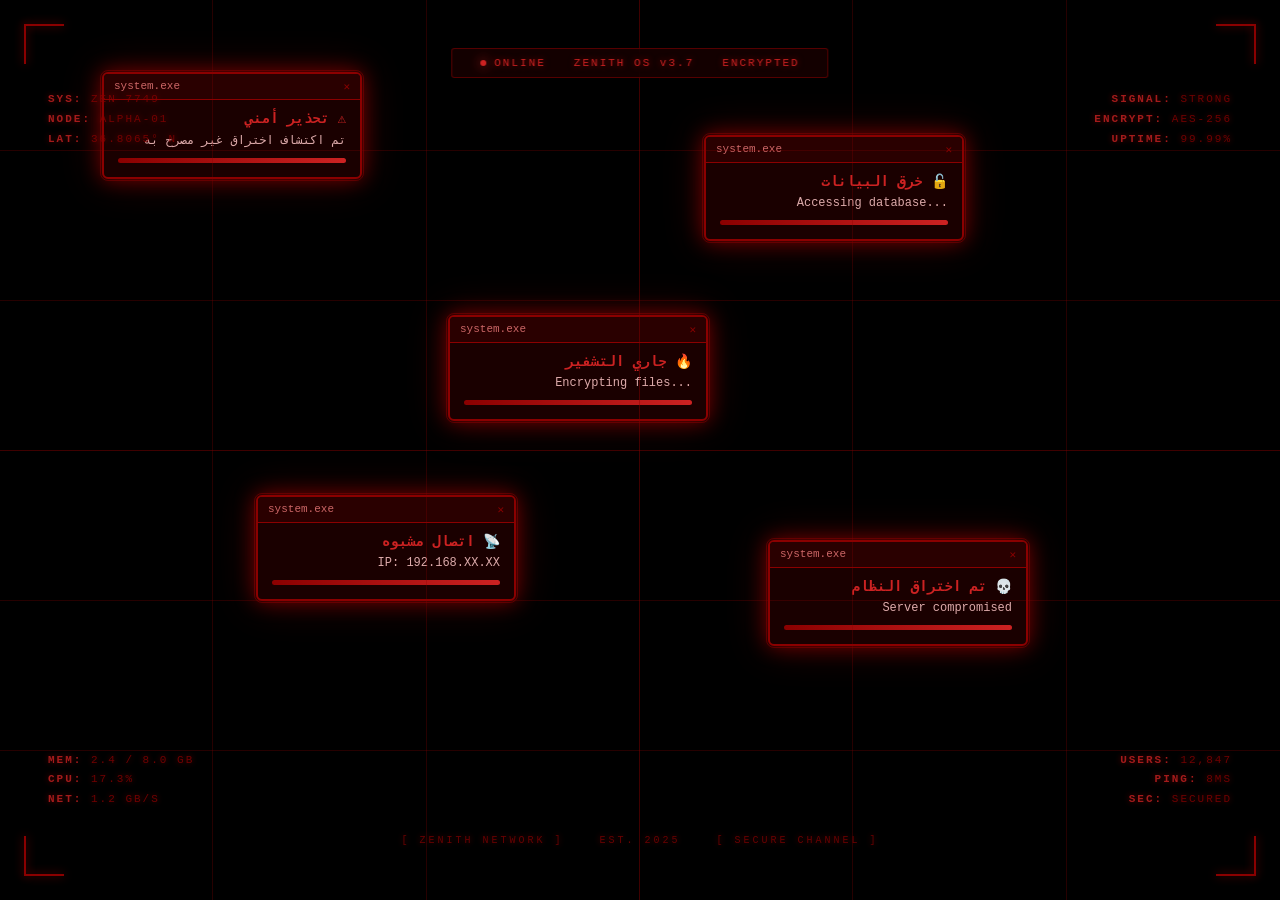
==== index.html @ e70762a5 "Rename deepseek_html_20261011_9f7368.html to index.html" ====
<!DOCTYPE html>
<html lang="ar" dir="rtl">
<head>
<meta charset="UTF-8">
<meta name="viewport" content="width=device-width, initial-scale=1.0">
<title>ZENITH</title>
<link href="https://fonts.googleapis.com/css2?family=Cinzel:wght@400;700;900&family=Cormorant+Garamond:wght@300;400;600&display=swap" rel="stylesheet">
<style>
/* ============================================================
   Zenith v1.0 - Complete Stylesheet
   ============================================================ */

* { margin: 0; padding: 0; box-sizing: border-box; }

:root {
  --black:        #000;
  --dark-1:       #0d0000;
  --dark-2:       #1a0000;
  --dark-3:       #2a0000;
  --dark-4:       #3a0000;
  --red-deep:     #6b0000;
  --red-primary:  #8b0000;
  --red-bright:   #cc2222;
  --red-glow:     #ff3333;
  --text-muted:   #ddaaaa;
  --text-mid:     #cc6666;
}

html, body {
  width: 100%;
  height: 100%;
  overflow: hidden;
  background: var(--black);
  color: #fff;
  font-family: 'Courier New', monospace;
  user-select: none;
  -webkit-tap-highlight-color: transparent;
}

/* ============================================================
   1. تجربة الدخول السينمائية
   ============================================================ */
#intro {
  position: fixed;
  inset: 0;
  z-index: 9999;
  background: var(--black);
}

/* النوافذ المنبثقة */
.popup {
  position: absolute;
  min-width: 260px;
  background: var(--dark-2);
  border: 2px solid var(--red-primary);
  border-radius: 6px;
  padding: 14px;
  color: #fff;
  font-size: 13px;
  box-shadow: 0 0 20px rgba(139,0,0,0.8), 0 0 40px rgba(139,0,0,0.4);
  opacity: 0;
  transform: scale(0.8);
  animation: popupIn 0.25s forwards, shake 0.4s infinite;
  z-index: 10;
}

.popup::before {
  content: '';
  position: absolute;
  inset: -4px;
  border: 1px solid rgba(139,0,0,0.5);
  border-radius: 8px;
  pointer-events: none;
  animation: borderPulse 1.5s ease-in-out infinite;
}

@keyframes borderPulse {
  0%, 100% { border-color: rgba(139,0,0,0.5); }
  50%      { border-color: rgba(139,0,0,0.95); }
}

.popup-header {
  display: flex;
  justify-content: space-between;
  background: var(--dark-3);
  margin: -14px -14px 10px;
  padding: 6px 10px;
  border-bottom: 1px solid var(--red-primary);
  border-radius: 4px 4px 0 0;
  font-size: 11px;
  color: var(--text-mid);
  direction: ltr;
}

.popup-header::after { content: '✕'; color: var(--red-primary); font-weight: bold; }
.popup-title { color: var(--red-bright); font-weight: bold; margin-bottom: 6px; font-size: 14px; }
.popup-msg   { color: var(--text-muted); direction: ltr; text-align: right; font-size: 12px; }

.progress-bar {
  margin-top: 10px;
  height: 5px;
  background: var(--dark-3);
  border-radius: 3px;
  overflow: hidden;
}

.progress-fill {
  height: 100%;
  background: linear-gradient(90deg, var(--red-primary), var(--red-bright), var(--red-primary));
  background-size: 200% 100%;
  width: 0;
  animation: fillProgress 2s forwards, progressGlow 1s linear infinite;
  box-shadow: 0 0 10px var(--red-primary);
}

@keyframes fillProgress { to { width: 100%; } }
@keyframes progressGlow { 0% { background-position: 0% 0; } 100% { background-position: 200% 0; } }
@keyframes popupIn { to { opacity: 1; transform: scale(1); } }
@keyframes shake {
  0%, 100% { transform: translate(0, 0) scale(1); }
  25%      { transform: translate(-2px, 1px) scale(1); }
  50%      { transform: translate(2px, -1px) scale(1); }
  75%      { transform: translate(-1px, -2px) scale(1); }
}

/* التشويش */
#glitch-stage {
  position: fixed;
  inset: 0;
  z-index: 5000;
  opacity: 0;
  pointer-events: none;
  overflow: hidden;
}

#glitch-stage.active {
  opacity: 1;
  animation: darkRedPulse 2s ease-in-out forwards;
}

@keyframes darkRedPulse {
  0%   { background: rgba(139,0,0,0.9); }
  20%  { background: rgba(80,0,0,0.8); }
  40%  { background: rgba(139,0,0,0.95); }
  60%  { background: rgba(60,0,0,0.7); }
  80%  { background: rgba(100,0,0,0.85); }
  100% { background: rgba(0,0,0,0.98); }
}

.scanlines {
  position: absolute;
  inset: 0;
  background: repeating-linear-gradient(0deg,
    rgba(0,0,0,0.4) 0px, rgba(0,0,0,0.4) 2px,
    transparent 2px, transparent 4px);
  pointer-events: none;
}

.scanbeam {
  position: absolute;
  left: 0; right: 0;
  height: 120px;
  background: linear-gradient(180deg, transparent, rgba(200,30,30,0.15), rgba(139,0,0,0.1), transparent);
  animation: scanBeam 1.5s linear infinite;
}

@keyframes scanBeam { from { top: -120px; } to { top: 100%; } }

.noise {
  position: absolute;
  inset: 0;
  background-image:
    radial-gradient(circle at 20% 30%, rgba(255,255,255,0.06) 1px, transparent 1px),
    radial-gradient(circle at 80% 70%, rgba(139,0,0,0.18) 1px, transparent 1px),
    radial-gradient(circle at 50% 50%, rgba(200,30,30,0.05) 1px, transparent 1px);
  background-size: 30px 30px, 50px 50px, 20px 20px;
  animation: noiseMove 0.15s steps(4) infinite;
  opacity: 0.7;
}

@keyframes noiseMove {
  0%   { background-position: 0 0, 0 0, 0 0; }
  25%  { background-position: 5px -3px, -4px 6px, 3px 2px; }
  50%  { background-position: -3px 4px, 6px -2px, -2px 5px; }
  75%  { background-position: 4px -5px, -3px -4px, 5px -1px; }
  100% { background-position: 0 0, 0 0, 0 0; }
}

.glitch-text {
  position: absolute;
  top: 50%; left: 50%;
  transform: translate(-50%, -50%);
  font-size: 42px;
  font-weight: 900;
  color: #fff;
  text-shadow: 2px 0 var(--red-primary), -2px 0 var(--red-bright), 0 0 20px rgba(255,255,255,0.7);
  letter-spacing: 4px;
  animation: glitchText 0.2s infinite;
  direction: ltr;
  white-space: nowrap;
}

@keyframes glitchText {
  0%   { transform: translate(-50%, -50%) skewX(0deg); }
  20%  { transform: translate(-51%, -49%) skewX(-2deg); }
  40%  { transform: translate(-50%, -50%) skewX(1deg); }
  60%  { transform: translate(-49%, -51%) skewX(-1deg); }
  80%  { transform: translate(-50%, -50%) skewX(2deg); }
  100% { transform: translate(-50%, -50%) skewX(0deg); }
}

/* شمس متموجة */
#sun-stage {
  position: fixed;
  inset: 0;
  z-index: 10000;
  background: radial-gradient(circle at center, var(--dark-1) 0%, var(--black) 70%);
  display: flex;
  align-items: center;
  justify-content: center;
  opacity: 0;
  pointer-events: none;
}

#sun-stage.active { opacity: 1; transition: opacity 0.4s ease; }

.sun-container {
  position: relative;
  width: 400px;
  height: 400px;
  display: flex;
  align-items: center;
  justify-content: center;
}

.wavy-sun {
  width: 320px;
  height: 320px;
  animation:
    sunSpin 3.5s cubic-bezier(0.4,0,0.2,1) forwards,
    sunFadeOut 1.2s ease-in 3.2s forwards;
  filter: drop-shadow(0 0 25px rgba(139,0,0,0.8)) drop-shadow(0 0 50px rgba(139,0,0,0.4));
}

@keyframes sunSpin {
  0%   { transform: rotate(0deg) scale(0.6); opacity: 0; }
  15%  { opacity: 1; transform: rotate(30deg) scale(1); }
  100% { transform: rotate(360deg) scale(1); opacity: 1; }
}

@keyframes sunFadeOut {
  0%   { opacity: 1; transform: rotate(360deg) scale(1); }
  100% { opacity: 0; transform: rotate(420deg) scale(1.15); }
}

.wavy-sun svg { width: 100%; height: 100%; overflow: visible; }

.sun-core { animation: corePulse 1.5s ease-in-out infinite; transform-origin: center; transform-box: fill-box; }
@keyframes corePulse { 0%, 100% { transform: scale(1); } 50% { transform: scale(1.08); } }

.sun-waves {
  transform-origin: center;
  transform-box: fill-box;
  animation: wavesSpin 8s linear infinite;
}

.sun-waves-reverse {
  transform-origin: center;
  transform-box: fill-box;
  animation: wavesSpin 12s linear infinite reverse;
}

@keyframes wavesSpin { from { transform: rotate(0deg); } to { transform: rotate(360deg); } }

.site-name-intro {
  position: absolute;
  top: 50%; left: 50%;
  transform: translate(-50%, -50%);
  font-family: 'Cinzel', serif;
  font-size: 90px;
  font-weight: 900;
  letter-spacing: 16px;
  background: linear-gradient(180deg, var(--red-bright) 0%, var(--red-primary) 35%, var(--dark-4) 50%, var(--red-primary) 65%, var(--red-bright) 100%);
  background-size: 100% 200%;
  -webkit-background-clip: text;
  background-clip: text;
  -webkit-text-fill-color: transparent;
  opacity: 0;
  white-space: nowrap;
  z-index: 5;
  direction: ltr;
  filter: drop-shadow(0 0 30px rgba(139,0,0,0.8)) drop-shadow(0 0 60px rgba(139,0,0,0.4));
}

#sun-stage.show-name .site-name-intro {
  animation: gradientShift 4s linear infinite, nameReveal 1.4s cubic-bezier(0.2,0.9,0.3,1) forwards;
}

@keyframes gradientShift {
  0%   { background-position: 50% 0%; }
  100% { background-position: 50% 200%; }
}

@keyframes nameReveal {
  0%   { opacity: 0; transform: translate(-50%,-50%) scale(0.7); letter-spacing: 40px; filter: blur(16px); }
  60%  { opacity: 1; filter: blur(0); }
  100% { opacity: 1; transform: translate(-50%,-50%) scale(1); letter-spacing: 16px; filter: blur(0); }
}

/* ============================================================
   2. HUD الكلاسيكي
   ============================================================ */
.hud-grid {
  position: fixed;
  inset: 0;
  z-index: 9000;
  pointer-events: none;
  opacity: 0;
  transition: opacity 0.8s ease;
}

.hud-grid.active { opacity: 1; }

.hud-grid::before {
  content: '';
  position: absolute;
  inset: 0;
  background-image: linear-gradient(90deg,
    transparent 0, transparent calc(16.66% - 1px), rgba(139,0,0,0.28) calc(16.66% - 1px), rgba(139,0,0,0.28) 16.66%, transparent 16.66%,
    transparent calc(33.33% - 1px), rgba(139,0,0,0.28) calc(33.33% - 1px), rgba(139,0,0,0.28) 33.33%, transparent 33.33%,
    transparent calc(50% - 1px), rgba(139,0,0,0.45) calc(50% - 1px), rgba(139,0,0,0.45) 50%, transparent 50%,
    transparent calc(66.66% - 1px), rgba(139,0,0,0.28) calc(66.66% - 1px), rgba(139,0,0,0.28) 66.66%, transparent 66.66%,
    transparent calc(83.33% - 1px), rgba(139,0,0,0.28) calc(83.33% - 1px), rgba(139,0,0,0.28) 83.33%, transparent 83.33%);
  animation: hudFlicker 5s ease-in-out infinite;
}

.hud-grid::after {
  content: '';
  position: absolute;
  inset: 0;
  background-image: linear-gradient(0deg,
    transparent 0, transparent calc(16.66% - 1px), rgba(139,0,0,0.28) calc(16.66% - 1px), rgba(139,0,0,0.28) 16.66%, transparent 16.66%,
    transparent calc(33.33% - 1px), rgba(139,0,0,0.28) calc(33.33% - 1px), rgba(139,0,0,0.28) 33.33%, transparent 33.33%,
    transparent calc(50% - 1px), rgba(139,0,0,0.45) calc(50% - 1px), rgba(139,0,0,0.45) 50%, transparent 50%,
    transparent calc(66.66% - 1px), rgba(139,0,0,0.28) calc(66.66% - 1px), rgba(139,0,0,0.28) 66.66%, transparent 66.66%,
    transparent calc(83.33% - 1px), rgba(139,0,0,0.28) calc(83.33% - 1px), rgba(139,0,0,0.28) 83.33%, transparent 83.33%);
  animation: hudFlicker 5s ease-in-out infinite;
  animation-delay: 0.7s;
}

@keyframes hudFlicker {
  0%, 100% { opacity: 0.85; }
  5%       { opacity: 0.45; }
  7%       { opacity: 0.95; }
  35%      { opacity: 0.85; }
  37%      { opacity: 0.55; }
  39%      { opacity: 1; }
  65%      { opacity: 0.9; }
  67%      { opacity: 0.5; }
  69%      { opacity: 0.9; }
}

.hud-corner {
  position: fixed;
  width: 40px;
  height: 40px;
  z-index: 9100;
  opacity: 0;
  transition: opacity 0.8s ease;
  pointer-events: none;
}

.hud-corner.active { opacity: 1; }

.hud-corner::before,
.hud-corner::after {
  content: '';
  position: absolute;
  background: var(--red-primary);
  box-shadow: 0 0 10px rgba(139,0,0,0.9);
}

.hud-corner::before { width: 100%; height: 2px; top: 0; left: 0; }
.hud-corner::after  { width: 2px; height: 100%; top: 0; left: 0; }

.hud-corner.tl { top: 24px; left: 24px; }
.hud-corner.tr { top: 24px; right: 24px; }
.hud-corner.bl { bottom: 24px; left: 24px; }
.hud-corner.br { bottom: 24px; right: 24px; }

.hud-corner.tr::before { left: auto; right: 0; }
.hud-corner.tr::after  { left: auto; right: 0; }
.hud-corner.bl::before { top: auto; bottom: 0; }
.hud-corner.bl::after  { top: auto; bottom: 0; }
.hud-corner.br::before { top: auto; bottom: 0; left: auto; right: 0; }
.hud-corner.br::after  { top: auto; bottom: 0; left: auto; right: 0; }

.hud-info {
  position: fixed;
  font-family: 'Courier New', monospace;
  font-size: 11px;
  color: var(--red-primary);
  letter-spacing: 2px;
  text-transform: uppercase;
  opacity: 0;
  transition: opacity 0.8s ease;
  z-index: 9100;
  text-shadow: 0 0 6px rgba(139,0,0,0.9);
  direction: ltr;
  line-height: 1.8;
  pointer-events: none;
  animation: infoFlicker 4s ease-in-out infinite;
}

.hud-info.active { opacity: 0.8; }

@keyframes infoFlicker {
  0%, 100% { opacity: 0.8; }
  15%      { opacity: 0.8; }
  16%      { opacity: 0.4; }
  18%      { opacity: 0.85; }
  55%      { opacity: 0.8; }
  56%      { opacity: 0.5; }
  58%      { opacity: 0.8; }
}

.hud-info .label { color: var(--red-bright); font-weight: bold; }
.hud-info .value { color: var(--red-primary); }

.hud-info.tl-info { top: 90px; left: 48px; }
.hud-info.tr-info { top: 90px; right: 48px; text-align: right; }
.hud-info.bl-info { bottom: 90px; left: 48px; }
.hud-info.br-info { bottom: 90px; right: 48px; text-align: right; }

.hud-status-bar {
  position: fixed;
  top: 48px; left: 50%;
  transform: translateX(-50%);
  z-index: 9100;
  display: flex;
  gap: 28px;
  padding: 8px 28px;
  background: rgba(26,0,0,0.75);
  border: 1px solid rgba(139,0,0,0.55);
  border-radius: 3px;
  backdrop-filter: blur(6px);
  opacity: 0;
  transition: opacity 0.8s ease;
  font-family: 'Courier New', monospace;
  font-size: 11px;
  letter-spacing: 2px;
  color: var(--red-bright);
  text-shadow: 0 0 6px rgba(139,0,0,0.9);
  direction: ltr;
  pointer-events: none;
  animation: statusFlicker 4.5s ease-in-out infinite;
}

.hud-status-bar.active { opacity: 1; }

@keyframes statusFlicker {
  0%, 100% { opacity: 1; }
  25%      { opacity: 0.7; }
  26%      { opacity: 1; }
  70%      { opacity: 0.8; }
  71%      { opacity: 1; }
}

.hud-status-bar .dot {
  display: inline-block;
  width: 6px; height: 6px;
  border-radius: 50%;
  background: var(--red-primary);
  box-shadow: 0 0 8px var(--red-primary);
  margin-right: 8px;
  vertical-align: middle;
  animation: dotPulse 1.5s ease-in-out infinite;
}

.hud-status-bar .dot.live {
  background: var(--red-bright);
  box-shadow: 0 0 12px var(--red-bright);
}

@keyframes dotPulse {
  0%, 100% { opacity: 1; transform: scale(1); }
  50%      { opacity: 0.3; transform: scale(0.85); }
}

.hud-bottom-bar {
  position: fixed;
  bottom: 48px; left: 50%;
  transform: translateX(-50%);
  z-index: 9100;
  display: flex;
  gap: 36px;
  padding: 6px 24px;
  font-family: 'Courier New', monospace;
  font-size: 10px;
  letter-spacing: 3px;
  color: var(--red-primary);
  text-shadow: 0 0 6px rgba(139,0,0,0.9);
  direction: ltr;
  opacity: 0;
  transition: opacity 0.8s ease;
  pointer-events: none;
  animation: bottomFlicker 5.5s ease-in-out infinite;
}

.hud-bottom-bar.active { opacity: 0.75; }

@keyframes bottomFlicker {
  0%, 100% { opacity: 0.75; }
  40%      { opacity: 0.4; }
  42%      { opacity: 0.85; }
  80%      { opacity: 0.75; }
}

/* ============================================================
   3. شاشة تسجيل الدخول
   ============================================================ */
#auth-screen {
  position: fixed;
  inset: 0;
  z-index: 8000;
  background: radial-gradient(circle at center, var(--dark-1) 0%, var(--black) 70%);
  display: flex;
  align-items: center;
  justify-content: center;
  opacity: 0;
  pointer-events: none;
  transition: opacity 0.6s ease;
}

#auth-screen.active { opacity: 1; pointer-events: auto; }

.auth-container {
  width: 100%;
  max-width: 420px;
  padding: 48px 40px;
  background: rgba(13, 0, 0, 0.85);
  border: 1px solid rgba(139, 0, 0, 0.5);
  border-radius: 6px;
  box-shadow:
    0 0 60px rgba(139, 0, 0, 0.35),
    inset 0 0 40px rgba(139, 0, 0, 0.1);
  position: relative;
  backdrop-filter: blur(10px);
}

.auth-container::before {
  content: '';
  position: absolute;
  top: 0; left: 50%;
  transform: translateX(-50%);
  width: 60%; height: 2px;
  background: linear-gradient(90deg, transparent, var(--red-bright), transparent);
  box-shadow: 0 0 20px var(--red-bright);
}

.auth-logo {
  font-family: 'Cinzel', serif;
  font-size: 42px;
  font-weight: 900;
  letter-spacing: 10px;
  text-align: center;
  background: linear-gradient(180deg, var(--red-bright) 0%, var(--red-primary) 50%, var(--red-bright) 100%);
  -webkit-background-clip: text;
  background-clip: text;
  -webkit-text-fill-color: transparent;
  color: transparent;
  filter: drop-shadow(0 0 20px rgba(139, 0, 0, 0.7));
  direction: ltr;
  margin-bottom: 8px;
}

.auth-subtitle {
  font-family: 'Courier New', monospace;
  font-size: 11px;
  letter-spacing: 6px;
  color: var(--text-mid);
  text-align: center;
  margin-bottom: 32px;
  direction: ltr;
}

.auth-tabs {
  display: flex;
  gap: 8px;
  margin-bottom: 24px;
  border-bottom: 1px solid rgba(139, 0, 0, 0.3);
}

.auth-tab {
  flex: 1;
  padding: 12px;
  background: transparent;
  border: none;
  color: var(--text-mid);
  font-family: 'Cinzel', serif;
  font-size: 14px;
  font-weight: 700;
  letter-spacing: 1px;
  cursor: pointer;
  position: relative;
  transition: color 0.3s ease;
}

.auth-tab::after {
  content: '';
  position: absolute;
  bottom: -1px;
  left: 50%;
  transform: translateX(-50%);
  width: 0;
  height: 2px;
  background: var(--red-bright);
  box-shadow: 0 0 10px var(--red-bright);
  transition: width 0.3s ease;
}

.auth-tab.active {
  color: var(--red-bright);
  text-shadow: 0 0 10px rgba(204, 34, 34, 0.7);
}

.auth-tab.active::after { width: 80%; }

.auth-form {
  display: none;
  flex-direction: column;
  gap: 16px;
}

.auth-form.active { display: flex; }

.form-field {
  display: flex;
  flex-direction: column;
  gap: 6px;
}

.form-field label {
  font-family: 'Courier New', monospace;
  font-size: 10px;
  letter-spacing: 3px;
  color: var(--red-bright);
  text-transform: uppercase;
  direction: ltr;
}

.form-field input {
  padding: 12px 14px;
  background: rgba(0, 0, 0, 0.6);
  border: 1px solid rgba(139, 0, 0, 0.4);
  border-radius: 3px;
  color: #fff;
  font-family: 'Courier New', monospace;
  font-size: 14px;
  direction: ltr;
  transition: all 0.3s ease;
  outline: none;
}

.form-field input:focus {
  border-color: var(--red-bright);
  box-shadow: 0 0 15px rgba(204, 34, 34, 0.4), inset 0 0 10px rgba(139, 0, 0, 0.1);
}

.form-field input::placeholder {
  color: rgba(139, 0, 0, 0.5);
}

.auth-submit {
  margin-top: 8px;
  padding: 14px;
  background: linear-gradient(135deg, var(--red-primary), var(--red-deep));
  border: 1px solid var(--red-bright);
  border-radius: 3px;
  color: #fff;
  font-family: 'Cinzel', serif;
  font-size: 15px;
  font-weight: 700;
  letter-spacing: 3px;
  cursor: pointer;
  text-transform: uppercase;
  transition: all 0.3s ease;
  box-shadow: 0 0 20px rgba(139, 0, 0, 0.4);
}

.auth-submit:hover {
  background: linear-gradient(135deg, var(--red-bright), var(--red-primary));
  box-shadow: 0 0 30px rgba(204, 34, 34, 0.6);
  transform: translateY(-2px);
}

.auth-submit:active { transform: translateY(0); }

.auth-error {
  padding: 10px;
  background: rgba(139, 0, 0, 0.2);
  border: 1px solid var(--red-primary);
  border-radius: 3px;
  color: var(--text-muted);
  font-size: 12px;
  text-align: center;
  direction: rtl;
  display: none;
}

.auth-error.show { display: block; }

/* ============================================================
   4. التطبيق الرئيسي
   ============================================================ */
#app {
  position: fixed;
  inset: 0;
  z-index: 100;
  opacity: 0;
  pointer-events: none;
  transition: opacity 0.8s ease;
  display: flex;
  flex-direction: column;
  background: var(--black);
}

#app.active { opacity: 1; pointer-events: auto; }

/* الشريط العلوي */
.app-header {
  display: flex;
  align-items: center;
  justify-content: space-between;
  padding: 14px 24px;
  background: rgba(13, 0, 0, 0.9);
  border-bottom: 1px solid rgba(139, 0, 0, 0.4);
  backdrop-filter: blur(10px);
  z-index: 200;
  flex-shrink: 0;
  position: relative;
}

.app-header::after {
  content: '';
  position: absolute;
  bottom: -1px;
  left: 0; right: 0;
  height: 1px;
  background: linear-gradient(90deg, transparent, var(--red-bright), transparent);
  opacity: 0.4;
}

.header-brand {
  font-family: 'Cinzel', serif;
  font-size: 22px;
  font-weight: 900;
  letter-spacing: 6px;
  background: linear-gradient(180deg, var(--red-bright) 0%, var(--red-primary) 100%);
  -webkit-background-clip: text;
  background-clip: text;
  -webkit-text-fill-color: transparent;
  color: transparent;
  direction: ltr;
  filter: drop-shadow(0 0 12px rgba(139, 0, 0, 0.6));
}

.header-user {
  display: flex;
  align-items: center;
  gap: 12px;
}

.user-avatar {
  width: 36px; height: 36px;
  border-radius: 50%;
  background: linear-gradient(135deg, var(--red-primary), var(--dark-4));
  border: 1px solid var(--red-bright);
  display: flex;
  align-items: center;
  justify-content: center;
  font-family: 'Cinzel', serif;
  font-weight: 900;
  font-size: 14px;
  color: #fff;
  box-shadow: 0 0 15px rgba(139, 0, 0, 0.5);
  direction: ltr;
}

.user-name {
  font-family: 'Cinzel', serif;
  font-size: 13px;
  letter-spacing: 1px;
  color: var(--text-muted);
}

.user-status-dot {
  width: 8px; height: 8px;
  border-radius: 50%;
  background: var(--red-bright);
  box-shadow: 0 0 10px var(--red-bright);
  animation: dotPulse 2s ease-in-out infinite;
}

/* المحتوى */
.app-content {
  flex: 1;
  overflow-y: auto;
  overflow-x: hidden;
  padding: 32px;
  position: relative;
}

/* خطوط الخلفية */
.app-content::before {
  content: '';
  position: fixed;
  inset: 0;
  background-image:
    linear-gradient(rgba(139, 0, 0, 0.04) 1px, transparent 1px),
    linear-gradient(90deg, rgba(139, 0, 0, 0.04) 1px, transparent 1px);
  background-size: 60px 60px;
  pointer-events: none;
  z-index: 0;
}

.app-content > * { position: relative; z-index: 1; }

/* الصفحات */
.page {
  display: none;
  animation: pageIn 0.5s ease;
}

.page.active { display: block; }

@keyframes pageIn {
  from { opacity: 0; transform: translateY(12px); }
  to   { opacity: 1; transform: translateY(0); }
}

/* عناوين الصفحات */
.page-title {
  font-family: 'Cinzel', serif;
  font-size: 28px;
  font-weight: 700;
  letter-spacing: 4px;
  color: var(--red-bright);
  margin-bottom: 8px;
  text-shadow: 0 0 20px rgba(139, 0, 0, 0.6);
  direction: rtl;
}

.page-subtitle {
  font-family: 'Courier New', monospace;
  font-size: 11px;
  letter-spacing: 4px;
  color: var(--red-primary);
  margin-bottom: 28px;
  direction: ltr;
  text-transform: uppercase;
}

.page-divider {
  height: 1px;
  background: linear-gradient(90deg, transparent, var(--red-primary), transparent);
  margin-bottom: 32px;
  opacity: 0.5;
}

/* لوحة رئيسية */
.dashboard-grid {
  display: grid;
  grid-template-columns: repeat(auto-fit, minmax(220px, 1fr));
  gap: 20px;
}

.dash-card {
  padding: 24px;
  background: rgba(26, 0, 0, 0.55);
  border: 1px solid rgba(139, 0, 0, 0.35);
  border-radius: 6px;
  transition: all 0.35s ease;
  position: relative;
  overflow: hidden;
}

.dash-card::before {
  content: '';
  position: absolute;
  top: 0; left: 0;
  width: 3px; height: 100%;
  background: linear-gradient(180deg, var(--red-bright), var(--red-primary));
  opacity: 0;
  transition: opacity 0.35s ease;
}

.dash-card:hover {
  border-color: var(--red-bright);
  transform: translateY(-4px);
  box-shadow: 0 12px 30px rgba(139, 0, 0, 0.35);
}

.dash-card:hover::before { opacity: 1; }

.dash-card-label {
  font-family: 'Courier New', monospace;
  font-size: 10px;
  letter-spacing: 3px;
  color: var(--text-mid);
  text-transform: uppercase;
  direction: ltr;
  margin-bottom: 12px;
}

.dash-card-value {
  font-family: 'Cinzel', serif;
  font-size: 32px;
  font-weight: 900;
  color: var(--red-bright);
  direction: ltr;
  text-shadow: 0 0 15px rgba(204, 34, 34, 0.5);
}

.dash-card-desc {
  font-size: 12px;
  color: var(--text-muted);
  margin-top: 8px;
  direction: rtl;
}

/* الدردشة */
.chat-layout {
  display: grid;
  grid-template-columns: 280px 1fr;
  gap: 0;
  height: calc(100vh - 200px);
  background: rgba(13, 0, 0, 0.6);
  border: 1px solid rgba(139, 0, 0, 0.35);
  border-radius: 6px;
  overflow: hidden;
}

.chat-sidebar {
  border-left: 1px solid rgba(139, 0, 0, 0.3);
  overflow-y: auto;
  background: rgba(0, 0, 0, 0.3);
}

.chat-sidebar-header {
  padding: 16px 18px;
  font-family: 'Cinzel', serif;
  font-size: 14px;
  letter-spacing: 2px;
  color: var(--red-bright);
  border-bottom: 1px solid rgba(139, 0, 0, 0.3);
  text-transform: uppercase;
  direction: ltr;
}

.chat-contact {
  display: flex;
  align-items: center;
  gap: 12px;
  padding: 14px 18px;
  cursor: pointer;
  border-bottom: 1px solid rgba(139, 0, 0, 0.15);
  transition: all 0.25s ease;
}

.chat-contact:hover {
  background: rgba(42, 0, 0, 0.5);
}

.chat-contact.active {
  background: rgba(42, 0, 0, 0.75);
  border-right: 3px solid var(--red-bright);
}

.contact-avatar {
  width: 40px; height: 40px;
  border-radius: 50%;
  background: linear-gradient(135deg, var(--red-primary), var(--dark-4));
  border: 1px solid rgba(204, 34, 34, 0.6);
  display: flex;
  align-items: center;
  justify-content: center;
  font-family: 'Cinzel', serif;
  font-weight: 900;
  font-size: 14px;
  color: #fff;
  flex-shrink: 0;
  direction: ltr;
}

.contact-info { flex: 1; min-width: 0; }

.contact-name {
  font-family: 'Cinzel', serif;
  font-size: 13px;
  color: var(--text-muted);
  margin-bottom: 4px;
  direction: rtl;
}

.contact-preview {
  font-size: 11px;
  color: var(--red-primary);
  white-space: nowrap;
  overflow: hidden;
  text-overflow: ellipsis;
  direction: rtl;
}

.contact-unread {
  min-width: 20px;
  height: 20px;
  padding: 0 6px;
  background: var(--red-primary);
  color: #fff;
  border-radius: 10px;
  font-size: 10px;
  font-weight: bold;
  display: flex;
  align-items: center;
  justify-content: center;
  box-shadow: 0 0 10px rgba(204, 34, 34, 0.7);
}

.chat-main {
  display: flex;
  flex-direction: column;
  background: rgba(13, 0, 0, 0.4);
}

.chat-header {
  padding: 16px 22px;
  border-bottom: 1px solid rgba(139, 0, 0, 0.3);
  display: flex;
  align-items: center;
  gap: 12px;
  background: rgba(26, 0, 0, 0.5);
}

.chat-header-name {
  font-family: 'Cinzel', serif;
  font-size: 15px;
  color: var(--red-bright);
  letter-spacing: 1px;
  direction: rtl;
}

.chat-header-status {
  font-size: 10px;
  color: var(--red-primary);
  direction: ltr;
  letter-spacing: 2px;
  margin-right: auto;
}

.chat-messages {
  flex: 1;
  overflow-y: auto;
  padding: 22px;
  display: flex;
  flex-direction: column;
  gap: 14px;
}

.message {
  max-width: 70%;
  padding: 10px 14px;
  border-radius: 6px;
  font-size: 13px;
  line-height: 1.5;
  animation: msgIn 0.3s ease;
  direction: rtl;
}

@keyframes msgIn {
  from { opacity: 0; transform: translateY(8px); }
  to   { opacity: 1; transform: translateY(0); }
}

.message.incoming {
  align-self: flex-start;
  background: rgba(42, 0, 0, 0.6);
  border: 1px solid rgba(139, 0, 0, 0.3);
  color: var(--text-muted);
}

.message.outgoing {
  align-self: flex-end;
  background: linear-gradient(135deg, var(--red-primary), var(--red-deep));
  border: 1px solid var(--red-bright);
  color: #fff;
  box-shadow: 0 0 15px rgba(139, 0, 0, 0.4);
}

.message-time {
  font-size: 9px;
  color: rgba(255, 255, 255, 0.5);
  margin-top: 4px;
  direction: ltr;
  text-align: left;
}

.message.incoming .message-time { text-align: right; }

.chat-input-area {
  padding: 16px 22px;
  border-top: 1px solid rgba(139, 0, 0, 0.3);
  display: flex;
  gap: 12px;
  background: rgba(26, 0, 0, 0.5);
}

.chat-input {
  flex: 1;
  padding: 12px 16px;
  background: rgba(0, 0, 0, 0.6);
  border: 1px solid rgba(139, 0, 0, 0.4);
  border-radius: 3px;
  color: #fff;
  font-family: 'Courier New', monospace;
  font-size: 13px;
  outline: none;
  transition: all 0.3s ease;
  direction: rtl;
}

.chat-input:focus {
  border-color: var(--red-bright);
  box-shadow: 0 0 15px rgba(204, 34, 34, 0.3);
}

.chat-send {
  padding: 12px 24px;
  background: linear-gradient(135deg, var(--red-primary), var(--red-deep));
  border: 1px solid var(--red-bright);
  border-radius: 3px;
  color: #fff;
  font-family: 'Cinzel', serif;
  font-weight: 700;
  letter-spacing: 2px;
  cursor: pointer;
  transition: all 0.3s ease;
}

.chat-send:hover {
  background: linear-gradient(135deg, var(--red-bright), var(--red-primary));
  box-shadow: 0 0 20px rgba(204, 34, 34, 0.5);
}

/* الذاكرة */
.memory-list {
  display: flex;
  flex-direction: column;
  gap: 12px;
}

.memory-item {
  display: flex;
  align-items: center;
  gap: 16px;
  padding: 16px 20px;
  background: rgba(26, 0, 0, 0.5);
  border: 1px solid rgba(139, 0, 0, 0.3);
  border-radius: 4px;
  transition: all 0.3s ease;
}

.memory-item:hover {
  border-color: var(--red-bright);
  background: rgba(42, 0, 0, 0.6);
  transform: translateX(-4px);
}

.memory-icon {
  width: 40px; height: 40px;
  border-radius: 4px;
  background: rgba(139, 0, 0, 0.3);
  border: 1px solid var(--red-primary);
  display: flex;
  align-items: center;
  justify-content: center;
  flex-shrink: 0;
  color: var(--red-bright);
}

.memory-icon svg { width: 22px; height: 22px; }

.memory-info { flex: 1; }

.memory-title {
  font-family: 'Cinzel', serif;
  font-size: 14px;
  color: var(--text-muted);
  margin-bottom: 4px;
  direction: rtl;
}

.memory-meta {
  font-size: 11px;
  color: var(--red-primary);
  direction: ltr;
  letter-spacing: 1px;
}

/* السجلات */
.logs-table {
  width: 100%;
  background: rgba(13, 0, 0, 0.6);
  border: 1px solid rgba(139, 0, 0, 0.35);
  border-radius: 4px;
  overflow: hidden;
  direction: ltr;
}

.log-row {
  display: grid;
  grid-template-columns: 180px 100px 1fr;
  padding: 12px 20px;
  border-bottom: 1px solid rgba(139, 0, 0, 0.15);
  font-family: 'Courier New', monospace;
  font-size: 12px;
  transition: background 0.25s ease;
}

.log-row:hover { background: rgba(42, 0, 0, 0.4); }

.log-row.header {
  background: rgba(42, 0, 0, 0.7);
  font-weight: bold;
  color: var(--red-bright);
  letter-spacing: 2px;
  font-size: 11px;
  text-transform: uppercase;
}

.log-time { color: var(--red-primary); }
.log-level { font-weight: bold; }
.log-level.info    { color: #cc6666; }
.log-level.warning { color: #cc2222; }
.log-level.error   { color: #ff3333; text-shadow: 0 0 8px #ff3333; }
.log-level.success { color: #dd8899; }
.log-msg { color: var(--text-muted); }

/* الأصدقاء */
.friends-grid {
  display: grid;
  grid-template-columns: repeat(auto-fill, minmax(200px, 1fr));
  gap: 16px;
}

.friend-card {
  padding: 22px;
  background: rgba(26, 0, 0, 0.55);
  border: 1px solid rgba(139, 0, 0, 0.35);
  border-radius: 6px;
  text-align: center;
  transition: all 0.35s ease;
  cursor: pointer;
}

.friend-card:hover {
  border-color: var(--red-bright);
  transform: translateY(-4px);
  box-shadow: 0 10px 30px rgba(139, 0, 0, 0.4);
}

.friend-avatar {
  width: 64px; height: 64px;
  margin: 0 auto 14px;
  border-radius: 50%;
  background: linear-gradient(135deg, var(--red-primary), var(--dark-4));
  border: 2px solid var(--red-bright);
  display: flex;
  align-items: center;
  justify-content: center;
  font-family: 'Cinzel', serif;
  font-size: 22px;
  font-weight: 900;
  color: #fff;
  box-shadow: 0 0 20px rgba(139, 0, 0, 0.5);
  direction: ltr;
  position: relative;
}

.friend-avatar.online::after {
  content: '';
  position: absolute;
  bottom: 2px; right: 2px;
  width: 12px; height: 12px;
  background: var(--red-bright);
  border: 2px solid var(--black);
  border-radius: 50%;
  box-shadow: 0 0 10px var(--red-bright);
}

.friend-name {
  font-family: 'Cinzel', serif;
  font-size: 14px;
  color: var(--text-muted);
  margin-bottom: 4px;
  direction: rtl;
}

.friend-status {
  font-size: 10px;
  color: var(--red-primary);
  letter-spacing: 2px;
  direction: ltr;
  text-transform: uppercase;
}

/* الإعدادات */
.settings-section {
  margin-bottom: 32px;
}

.settings-title {
  font-family: 'Cinzel', serif;
  font-size: 16px;
  color: var(--red-bright);
  letter-spacing: 3px;
  margin-bottom: 16px;
  padding-bottom: 10px;
  border-bottom: 1px solid rgba(139, 0, 0, 0.3);
  direction: rtl;
  text-transform: uppercase;
}

.settings-item {
  display: flex;
  align-items: center;
  justify-content: space-between;
  padding: 16px 20px;
  background: rgba(26, 0, 0, 0.4);
  border: 1px solid rgba(139, 0, 0, 0.25);
  border-radius: 4px;
  margin-bottom: 10px;
  transition: all 0.3s ease;
}

.settings-item:hover {
  border-color: rgba(204, 34, 34, 0.5);
}

.settings-label {
  font-family: 'Cinzel', serif;
  font-size: 13px;
  color: var(--text-muted);
  direction: rtl;
}

.toggle {
  width: 44px;
  height: 24px;
  background: rgba(139, 0, 0, 0.3);
  border: 1px solid var(--red-primary);
  border-radius: 12px;
  position: relative;
  cursor: pointer;
  transition: all 0.3s ease;
}

.toggle::after {
  content: '';
  position: absolute;
  top: 2px; right: 2px;
  width: 18px; height: 18px;
  background: var(--red-primary);
  border-radius: 50%;
  transition: all 0.3s ease;
}

.toggle.on {
  background: rgba(204, 34, 34, 0.4);
  border-color: var(--red-bright);
}

.toggle.on::after {
  background: var(--red-bright);
  right: calc(100% - 20px);
  box-shadow: 0 0 10px var(--red-bright);
}

/* زر القائمة (Hamburger) */
.menu-toggle {
  width: 42px;
  height: 42px;
  padding: 0;
  background: rgba(26, 0, 0, 0.75);
  border: 1px solid rgba(139, 0, 0, 0.55);
  border-radius: 4px;
  cursor: pointer;
  display: flex;
  flex-direction: column;
  align-items: center;
  justify-content: center;
  gap: 5px;
  transition: all 0.3s ease;
}

.menu-toggle:hover {
  background: rgba(42, 0, 0, 0.85);
  border-color: var(--red-bright);
  box-shadow: 0 0 20px rgba(204, 34, 34, 0.4);
}

.menu-line {
  display: block;
  width: 20px;
  height: 2px;
  background: var(--red-bright);
  border-radius: 1px;
  box-shadow: 0 0 6px rgba(204, 34, 34, 0.8);
  transition: all 0.35s ease;
  transform-origin: center;
}

.menu-toggle.open .menu-line:nth-child(1) { transform: translateY(7px) rotate(45deg); }
.menu-toggle.open .menu-line:nth-child(2) { opacity: 0; transform: translateX(20px); }
.menu-toggle.open .menu-line:nth-child(3) { transform: translateY(-7px) rotate(-45deg); }

/* Overlay */
.menu-overlay {
  position: fixed;
  inset: 0;
  z-index: 300;
  background: rgba(0, 0, 0, 0.75);
  backdrop-filter: blur(4px);
  opacity: 0;
  pointer-events: none;
  transition: opacity 0.4s ease;
}

.menu-overlay.open { opacity: 1; pointer-events: auto; }

/* Sidebar */
.side-menu {
  position: fixed;
  top: 0; right: 0;
  width: 340px;
  max-width: 88vw;
  height: 100vh;
  z-index: 400;
  background: linear-gradient(180deg, var(--dark-1) 0%, var(--black) 50%, var(--dark-1) 100%);
  border-left: 1px solid rgba(139, 0, 0, 0.55);
  box-shadow: -20px 0 60px rgba(139, 0, 0, 0.3);
  transform: translateX(100%);
  transition: transform 0.5s cubic-bezier(0.65, 0, 0.35, 1);
  display: flex;
  flex-direction: column;
  overflow-y: auto;
}

.side-menu.open { transform: translateX(0); }

.side-menu::before {
  content: '';
  position: absolute;
  top: 0; left: 0;
  width: 2px; height: 100%;
  background: linear-gradient(180deg, transparent, var(--red-primary) 20%, var(--red-bright) 50%, var(--red-primary) 80%, transparent);
  box-shadow: 0 0 15px rgba(204, 34, 34, 0.6);
}

.side-menu-header {
  padding: 40px 32px 24px;
  text-align: center;
  flex-shrink: 0;
}

.side-menu-logo {
  font-family: 'Cinzel', serif;
  font-size: 28px;
  font-weight: 900;
  letter-spacing: 8px;
  background: linear-gradient(180deg, var(--red-bright) 0%, var(--red-primary) 50%, var(--red-bright) 100%);
  -webkit-background-clip: text;
  background-clip: text;
  -webkit-text-fill-color: transparent;
  color: transparent;
  direction: ltr;
  filter: drop-shadow(0 0 20px rgba(139, 0, 0, 0.7));
}

.side-menu-subtitle {
  font-family: 'Courier New', monospace;
  font-size: 10px;
  letter-spacing: 6px;
  color: rgba(204, 34, 34, 0.6);
  margin-top: 8px;
  direction: ltr;
}

.side-menu-nav {
  padding: 8px 20px;
  display: flex;
  flex-direction: column;
  gap: 6px;
  flex-shrink: 0;
}

.side-nav-item {
  display: flex;
  align-items: center;
  gap: 16px;
  padding: 14px 18px;
  background: transparent;
  border: 1px solid transparent;
  border-radius: 4px;
  text-decoration: none;
  color: var(--red-primary);
  cursor: pointer;
  transition: all 0.3s ease;
  position: relative;
}

.side-nav-item:hover {
  background: rgba(42, 0, 0, 0.6);
  border-color: rgba(139, 0, 0, 0.4);
  color: var(--red-bright);
  transform: translateX(-4px);
}

.side-nav-item.active {
  background: rgba(42, 0, 0, 0.7);
  border-color: var(--red-primary);
  color: var(--red-bright);
}

.side-nav-icon {
  width: 24px; height: 24px;
  flex-shrink: 0;
  filter: drop-shadow(0 0 6px rgba(139, 0, 0, 0.6));
}

.side-nav-icon svg { width: 100%; height: 100%; }

.side-nav-text {
  flex: 1;
  display: flex;
  flex-direction: column;
  gap: 3px;
  text-align: right;
}

.side-nav-label {
  font-family: 'Cinzel', serif;
  font-size: 14px;
  font-weight: 700;
  letter-spacing: 1px;
  color: inherit;
  direction: rtl;
}

.side-nav-desc {
  font-family: 'Courier New', monospace;
  font-size: 9px;
  letter-spacing: 3px;
  color: rgba(139, 0, 0, 0.55);
  direction: ltr;
}

.side-nav-item:hover .side-nav-desc,
.side-nav-item.active .side-nav-desc { color: rgba(204, 34, 34, 0.9); }

.side-nav-badge {
  min-width: 22px;
  height: 22px;
  padding: 0 7px;
  background: var(--red-primary);
  color: #fff;
  border-radius: 11px;
  font-family: 'Courier New', monospace;
  font-size: 11px;
  font-weight: bold;
  display: flex;
  align-items: center;
  justify-content: center;
  box-shadow: 0 0 10px rgba(204, 34, 34, 0.9);
  animation: badgePulse 2s ease-in-out infinite;
}

@keyframes badgePulse {
  0%, 100% { transform: scale(1); }
  50%      { transform: scale(1.1); }
}

.side-menu-footer {
  margin-top: auto;
  padding: 20px 32px 32px;
  border-top: 1px solid rgba(139, 0, 0, 0.25);
}

.footer-status {
  display: flex;
  align-items: center;
  gap: 8px;
  font-family: 'Courier New', monospace;
  font-size: 10px;
  letter-spacing: 3px;
  color: var(--red-bright);
  direction: ltr;
  margin-bottom: 8px;
}

.footer-dot {
  width: 6px; height: 6px;
  border-radius: 50%;
  background: var(--red-bright);
  box-shadow: 0 0 10px var(--red-bright);
  animation: dotPulse 1.5s ease-in-out infinite;
}

.footer-version {
  font-family: 'Courier New', monospace;
  font-size: 9px;
  letter-spacing: 2px;
  color: rgba(139, 0, 0, 0.5);
  direction: ltr;
}

.logout-btn {
  margin-top: 16px;
  width: 100%;
  padding: 12px;
  background: transparent;
  border: 1px solid var(--red-primary);
  border-radius: 3px;
  color: var(--red-bright);
  font-family: 'Cinzel', serif;
  font-size: 12px;
  font-weight: 700;
  letter-spacing: 2px;
  cursor: pointer;
  transition: all 0.3s ease;
}

.logout-btn:hover {
  background: rgba(139, 0, 0, 0.3);
  border-color: var(--red-bright);
  box-shadow: 0 0 15px rgba(204, 34, 34, 0.4);
}

/* Toast */
.toast-container {
  position: fixed;
  top: 80px;
  left: 50%;
  transform: translateX(-50%);
  z-index: 20000;
  display: flex;
  flex-direction: column;
  gap: 10px;
  pointer-events: none;
}

.toast {
  padding: 12px 24px;
  background: rgba(26, 0, 0, 0.95);
  border: 1px solid var(--red-bright);
  border-radius: 4px;
  color: var(--text-muted);
  font-family: 'Cinzel', serif;
  font-size: 13px;
  letter-spacing: 1px;
  box-shadow: 0 0 30px rgba(139, 0, 0, 0.6);
  direction: rtl;
  animation: toastIn 0.4s ease, toastOut 0.4s ease 2.6s forwards;
  backdrop-filter: blur(10px);
}

@keyframes toastIn {
  from { opacity: 0; transform: translateY(-20px); }
  to   { opacity: 1; transform: translateY(0); }
}

@keyframes toastOut {
  to { opacity: 0; transform: translateY(-20px); }
}

/* Scrollbar */
::-webkit-scrollbar { width: 8px; height: 8px; }
::-webkit-scrollbar-track { background: rgba(0,0,0,0.5); }
::-webkit-scrollbar-thumb {
  background: var(--red-primary);
  border-radius: 4px;
}
::-webkit-scrollbar-thumb:hover { background: var(--red-bright); }

/* ============================================================
   استجابة الجوال
   ============================================================ */
@media (max-width: 900px) {
  .app-content { padding: 22px; }
  .chat-layout { grid-template-columns: 240px 1fr; }
}

@media (max-width: 700px) {
  .popup { min-width: 200px; padding: 10px; }
  .popup-title { font-size: 12px; }
  .popup-msg   { font-size: 11px; }
  .glitch-text { font-size: 26px; }
  .sun-container { transform: scale(0.75); }
  .site-name-intro { font-size: 56px; letter-spacing: 8px; }
  .hud-info { font-size: 9px; }
  .hud-info.tl-info, .hud-info.tr-info { top: 70px; }
  .hud-info.bl-info, .hud-info.br-info { bottom: 70px; }
  .hud-info.tl-info, .hud-info.bl-info { left: 20px; }
  .hud-info.tr-info, .hud-info.br-info { right: 20px; }
  .hud-status-bar { font-size: 9px; padding: 6px 12px; gap: 12px; }
  .hud-bottom-bar { font-size: 8px; gap: 16px; }
  .hud-corner { width: 26px; height: 26px; }

  .app-header { padding: 12px 16px; }
  .header-brand { font-size: 18px; letter-spacing: 4px; }
  .user-name { display: none; }
  .menu-toggle { width: 38px; height: 38px; }

  .app-content { padding: 16px; }
  .page-title { font-size: 22px; letter-spacing: 2px; }

  .chat-layout {
    grid-template-columns: 1fr;
    height: calc(100vh - 180px);
  }

  .chat-sidebar {
    border-left: none;
    border-bottom: 1px solid rgba(139, 0, 0, 0.3);
    max-height: 180px;
  }

  .auth-container { padding: 32px 24px; }
  .auth-logo { font-size: 32px; letter-spacing: 6px; }

  .side-menu { width: 280px; }
  .side-menu-logo { font-size: 24px; }

  .dashboard-grid { grid-template-columns: repeat(auto-fit, minmax(160px, 1fr)); gap: 14px; }
  .dash-card { padding: 18px; }
  .dash-card-value { font-size: 24px; }

  .log-row { grid-template-columns: 120px 70px 1fr; font-size: 11px; padding: 10px 14px; }
}

@media (max-width: 400px) {
  .sun-container { transform: scale(0.6); }
  .site-name-intro { font-size: 42px; letter-spacing: 6px; }
  .hud-info { display: none; }
  .side-menu { width: 260px; }
  .side-nav-label { font-size: 13px; }
  .side-nav-desc { display: none; }
}

@media (prefers-reduced-motion: reduce) {
  *, *::before, *::after {
    animation-duration: 0.01ms !important;
    animation-iteration-count: 1 !important;
    transition-duration: 0.01ms !important;
  }
}
</style>
</head>
<body>

<!-- ============================================================
     طبقة المقدمة السينمائية
     ============================================================ -->
<div id="intro">

  <!-- HUD -->
  <div class="hud-grid" id="hud-grid"></div>
  <div class="hud-corner tl" id="corner-tl"></div>
  <div class="hud-corner tr" id="corner-tr"></div>
  <div class="hud-corner bl" id="corner-bl"></div>
  <div class="hud-corner br" id="corner-br"></div>

  <div class="hud-info tl-info" id="info-tl">
    <div><span class="label">SYS:</span> <span class="value">ZEN-7749</span></div>
    <div><span class="label">NODE:</span> <span class="value">ALPHA-01</span></div>
    <div><span class="label">LAT:</span> <span class="value">36.8065° N</span></div>
  </div>

  <div class="hud-info tr-info" id="info-tr">
    <div><span class="label">SIGNAL:</span> <span class="value">STRONG</span></div>
    <div><span class="label">ENCRYPT:</span> <span class="value">AES-256</span></div>
    <div><span class="label">UPTIME:</span> <span class="value">99.99%</span></div>
  </div>

  <div class="hud-info bl-info" id="info-bl">
    <div><span class="label">MEM:</span> <span class="value">2.4 / 8.0 GB</span></div>
    <div><span class="label">CPU:</span> <span class="value" id="cpu-val">17.3%</span></div>
    <div><span class="label">NET:</span> <span class="value">1.2 Gb/s</span></div>
  </div>

  <div class="hud-info br-info" id="info-br">
    <div><span class="label">USERS:</span> <span class="value" id="users-val">12,847</span></div>
    <div><span class="label">PING:</span> <span class="value" id="ping-val">8ms</span></div>
    <div><span class="label">SEC:</span> <span class="value">SECURED</span></div>
  </div>

  <div class="hud-status-bar" id="status-top">
    <span><span class="dot live"></span>ONLINE</span>
    <span>ZENITH OS v3.7</span>
    <span>ENCRYPTED</span>
  </div>

  <div class="hud-bottom-bar" id="status-bottom">
    <span>[ ZENITH NETWORK ]</span>
    <span>EST. 2025</span>
    <span>[ SECURE CHANNEL ]</span>
  </div>

  <!-- النوافذ المنبثقة -->
  <div id="popups-container"></div>

  <!-- التشويش -->
  <div id="glitch-stage">
    <div class="noise"></div>
    <div class="scanlines"></div>
    <div class="scanbeam"></div>
    <div class="glitch-text">SYSTEM BREACHED</div>
  </div>

  <!-- شمس متموجة -->
  <div id="sun-stage">
    <div class="sun-container">
      <div class="wavy-sun">
        <svg viewBox="0 0 320 320" xmlns="http://www.w3.org/2000/svg">
          <defs>
            <radialGradient id="coreGrad" cx="50%" cy="50%" r="50%">
              <stop offset="0%" stop-color="#cc2222"/>
              <stop offset="60%" stop-color="#8b0000"/>
              <stop offset="100%" stop-color="#3a0000"/>
            </radialGradient>
            <radialGradient id="glowGrad" cx="50%" cy="50%" r="50%">
              <stop offset="0%" stop-color="#8b0000" stop-opacity="0.6"/>
              <stop offset="100%" stop-color="#8b0000" stop-opacity="0"/>
            </radialGradient>
          </defs>

          <circle cx="160" cy="160" r="150" fill="url(#glowGrad)"/>

          <g class="sun-waves" fill="none" stroke="#8b0000" stroke-width="2.5" stroke-linecap="round">
            <path d="M 160 40 Q 175 60, 160 80 Q 145 100, 160 120 Q 175 140, 160 160 Q 145 180, 160 200 Q 175 220, 160 240 Q 145 260, 160 280"/>
            <path d="M 160 40 Q 145 60, 160 80 Q 175 100, 160 120 Q 145 140, 160 160 Q 175 180, 160 200 Q 145 220, 160 240 Q 175 260, 160 280"/>
          </g>

          <g class="sun-waves-reverse" fill="none" stroke="#cc2222" stroke-width="2" stroke-linecap="round" opacity="0.85">
            <path d="M 40 160 Q 60 145, 80 160 Q 100 175, 120 160 Q 140 145, 160 160 Q 180 175, 200 160 Q 220 145, 240 160 Q 260 175, 280 160"/>
            <path d="M 40 160 Q 60 175, 80 160 Q 100 145, 120 160 Q 140 175, 160 160 Q 180 145, 200 160 Q 220 175, 240 160 Q 260 145, 280 160"/>
          </g>

          <g class="sun-waves" fill="none" stroke="#6b0000" stroke-width="1.8" stroke-linecap="round" opacity="0.7">
            <path d="M 75 75 Q 100 90, 110 115 Q 120 140, 145 145 Q 170 150, 180 175 Q 190 200, 215 215"/>
            <path d="M 245 75 Q 220 90, 210 115 Q 200 140, 175 145 Q 150 150, 140 175 Q 130 200, 105 215"/>
            <path d="M 75 245 Q 100 230, 110 205 Q 120 180, 145 175 Q 170 170, 180 145 Q 190 120, 215 105"/>
            <path d="M 245 245 Q 220 230, 210 205 Q 200 180, 175 175 Q 150 170, 140 145 Q 130 120, 105 105"/>
          </g>

          <circle class="sun-core" cx="160" cy="160" r="42" fill="url(#coreGrad)" stroke="#cc2222" stroke-width="2"/>
          <circle cx="160" cy="160" r="14" fill="#cc2222" opacity="0.9">
            <animate attributeName="r" values="14;18;14" dur="1.5s" repeatCount="indefinite"/>
            <animate attributeName="opacity" values="0.9;0.5;0.9" dur="1.5s" repeatCount="indefinite"/>
          </circle>
        </svg>
      </div>
      <div class="site-name-intro">ZENITH</div>
    </div>
  </div>

</div>

<!-- ============================================================
     شاشة تسجيل الدخول / إنشاء الحساب
     ============================================================ -->
<div id="auth-screen">
  <div class="auth-container">
    <div class="auth-logo">ZENITH</div>
    <div class="auth-subtitle">SECURE ACCESS</div>

    <div class="auth-tabs">
      <button class="auth-tab active" data-tab="login">تسجيل الدخول</button>
      <button class="auth-tab" data-tab="signup">حساب جديد</button>
    </div>

    <form class="auth-form active" id="login-form">
      <div class="form-field">
        <label>USERNAME</label>
        <input type="text" id="login-username" placeholder="أدخل اسم المستخدم" required>
      </div>
      <div class="form-field">
        <label>PASSWORD</label>
        <input type="password" id="login-password" placeholder="أدخل كلمة المرور" required>
      </div>
      <div class="auth-error" id="login-error"></div>
      <button type="submit" class="auth-submit">دخول</button>
    </form>

    <form class="auth-form" id="signup-form">
      <div class="form-field">
        <label>DISPLAY NAME</label>
        <input type="text" id="signup-display" placeholder="الاسم الظاهر" required>
      </div>
      <div class="form-field">
        <label>USERNAME</label>
        <input type="text" id="signup-username" placeholder="اسم المستخدم (بالإنجليزية)" required>
      </div>
      <div class="form-field">
        <label>PASSWORD</label>
        <input type="password" id="signup-password" placeholder="كلمة المرور" required minlength="4">
      </div>
      <div class="auth-error" id="signup-error"></div>
      <button type="submit" class="auth-submit">إنشاء الحساب</button>
    </form>
  </div>
</div>

<!-- ============================================================
     التطبيق الرئيسي
     ============================================================ -->
<div id="app">

  <!-- الشريط العلوي -->
  <header class="app-header">
    <div style="display:flex; align-items:center; gap:16px;">
      <button class="menu-toggle" id="menuToggle" aria-label="القائمة">
        <span class="menu-line"></span>
        <span class="menu-line"></span>
        <span class="menu-line"></span>
      </button>
      <div class="header-brand">ZENITH</div>
    </div>

    <div class="header-user">
      <div class="user-name" id="headerUserName">—</div>
      <div class="user-status-dot"></div>
      <div class="user-avatar" id="headerUserAvatar">Z</div>
    </div>
  </header>

  <!-- المحتوى -->
  <main class="app-content">

    <!-- الصفحة: الرئيسية -->
    <section class="page active" id="page-home">
      <h1 class="page-title">الواجهة الرئيسية</h1>
      <div class="page-subtitle">DASHBOARD</div>
      <div class="page-divider"></div>

      <div class="dashboard-grid">
        <div class="dash-card">
          <div class="dash-card-label">MEMBERS</div>
          <div class="dash-card-value" id="dash-members">12,847</div>
          <div class="dash-card-desc">الأعضاء النشطون</div>
        </div>
        <div class="dash-card">
          <div class="dash-card-label">MESSAGES</div>
          <div class="dash-card-value" id="dash-messages">0</div>
          <div class="dash-card-desc">رسائل اليوم</div>
        </div>
        <div class="dash-card">
          <div class="dash-card-label">UPTIME</div>
          <div class="dash-card-value">99.99%</div>
          <div class="dash-card-desc">استقرار الخدمة</div>
        </div>
        <div class="dash-card">
          <div class="dash-card-label">SECURITY</div>
          <div class="dash-card-value">A+</div>
          <div class="dash-card-desc">تصنيف الأمان</div>
        </div>
      </div>
    </section>

    <!-- الصفحة: الذاكرة -->
    <section class="page" id="page-memory">
      <h1 class="page-title">الذاكرة</h1>
      <div class="page-subtitle">MEMORY BANK</div>
      <div class="page-divider"></div>

      <div class="memory-list">
        <div class="memory-item">
          <div class="memory-icon">
            <svg viewBox="0 0 24 24" fill="none" stroke="currentColor" stroke-width="1.5">
              <path d="M4 4 H20 V20 H4 Z" stroke-linejoin="round"/>
              <path d="M4 10 H20 M10 10 V20" stroke-linejoin="round"/>
            </svg>
          </div>
          <div class="memory-info">
            <div class="memory-title">محفوظات المشروع الأساسي</div>
            <div class="memory-meta">UPDATED 2025-01-15 • 2.4 GB</div>
          </div>
        </div>
        <div class="memory-item">
          <div class="memory-icon">
            <svg viewBox="0 0 24 24" fill="none" stroke="currentColor" stroke-width="1.5">
              <circle cx="12" cy="12" r="8" stroke-linejoin="round"/>
              <path d="M12 4 V12 L17 15" stroke-linecap="round" stroke-linejoin="round"/>
            </svg>
          </div>
          <div class="memory-info">
            <div class="memory-title">سجل الجلسات السابقة</div>
            <div class="memory-meta">UPDATED 2025-01-12 • 840 MB</div>
          </div>
        </div>
        <div class="memory-item">
          <div class="memory-icon">
            <svg viewBox="0 0 24 24" fill="none" stroke="currentColor" stroke-width="1.5">
              <path d="M5 4 H19 V20 L12 16 L5 20 Z" stroke-linejoin="round"/>
            </svg>
          </div>
          <div class="memory-info">
            <div class="memory-title">الملاحظات المؤمّنة</div>
            <div class="memory-meta">UPDATED 2025-01-08 • 45 MB</div>
          </div>
        </div>
      </div>
    </section>

    <!-- الصفحة: السجلات -->
    <section class="page" id="page-logs">
      <h1 class="page-title">السجلات</h1>
      <div class="page-subtitle">SYSTEM LOGS</div>
      <div class="page-divider"></div>

      <div class="logs-table" id="logsTable">
        <div class="log-row header">
          <div>TIMESTAMP</div>
          <div>LEVEL</div>
          <div>MESSAGE</div>
        </div>
      </div>
    </section>

    <!-- الصفحة: الدردشة -->
    <section class="page" id="page-chat">
      <h1 class="page-title">الدردشة</h1>
      <div class="page-subtitle">SECURE CHAT</div>
      <div class="page-divider"></div>

      <div class="chat-layout">
        <aside class="chat-sidebar">
          <div class="chat-sidebar-header">CONTACTS</div>
          <div id="chatContacts"></div>
        </aside>

        <div class="chat-main">
          <div class="chat-header">
            <div class="contact-avatar" id="chatAvatar">A</div>
            <div class="chat-header-name" id="chatHeaderName">—</div>
            <div class="chat-header-status" id="chatHeaderStatus">ONLINE</div>
          </div>

          <div class="chat-messages" id="chatMessages"></div>

          <div class="chat-input-area">
            <input type="text" class="chat-input" id="chatInput" placeholder="اكتب رسالة..." autocomplete="off">
            <button class="chat-send" id="chatSend">إرسال</button>
          </div>
        </div>
      </div>
    </section>

    <!-- الصفحة: الأصدقاء -->
    <section class="page" id="page-friends">
      <h1 class="page-title">الأصدقاء</h1>
      <div class="page-subtitle">FRIENDS</div>
      <div class="page-divider"></div>

      <div class="friends-grid" id="friendsGrid"></div>
    </section>

    <!-- الصفحة: المكالمات -->
    <section class="page" id="page-calls">
      <h1 class="page-title">المكالمات</h1>
      <div class="page-subtitle">CALLS</div>
      <div class="page-divider"></div>

      <div class="memory-list">
        <div class="memory-item">
          <div class="memory-icon">
            <svg viewBox="0 0 24 24" fill="none" stroke="currentColor" stroke-width="1.5">
              <path d="M22 16.92 V19.92 C22 20.47 21.54 20.93 20.99 20.95 C19.99 21 18.99 21 17.99 21 C8.99 21 3 15.01 3 6 C3 5 3 4 3.05 3 C3.07 2.45 3.53 2 4.08 2 H7.08 C7.63 2 8.09 2.46 8.11 3.01 C8.15 3.96 8.31 4.89 8.58 5.78 C8.7 6.17 8.6 6.6 8.3 6.9 L7.05 8.15 C8.15 10.26 9.74 11.85 11.85 12.95 L13.1 11.7 C13.4 11.4 13.83 11.3 14.22 11.42 C15.11 11.69 16.04 11.85 16.99 11.89 C17.54 11.91 18 12.37 18 12.92"/>
            </svg>
          </div>
          <div class="memory-info">
            <div class="memory-title">مكالمة صوتية - Ahmad</div>
            <div class="memory-meta">TODAY 14:32 • 04:21</div>
          </div>
        </div>
        <div class="memory-item">
          <div class="memory-icon">
            <svg viewBox="0 0 24 24" fill="none" stroke="currentColor" stroke-width="1.5">
              <path d="M23 7 L16 12 L23 17 Z" stroke-linejoin="round"/>
              <rect x="1" y="5" width="15" height="14" rx="2" stroke-linejoin="round"/>
            </svg>
          </div>
          <div class="memory-info">
            <div class="memory-title">مكالمة فيديو - Sara</div>
            <div class="memory-meta">YESTERDAY 18:15 • 12:47</div>
          </div>
        </div>
      </div>
    </section>

    <!-- الصفحة: الإعدادات -->
    <section class="page" id="page-settings">
      <h1 class="page-title">الإعدادات</h1>
      <div class="page-subtitle">SETTINGS</div>
      <div class="page-divider"></div>

      <div class="settings-section">
        <div class="settings-title">الإشعارات</div>
        <div class="settings-item">
          <div class="settings-label">إشعارات الرسائل</div>
          <div class="toggle on" data-setting="notif-msg"></div>
        </div>
        <div class="settings-item">
          <div class="settings-label">إشعارات المكالمات</div>
          <div class="toggle on" data-setting="notif-call"></div>
        </div>
      </div>

      <div class="settings-section">
        <div class="settings-title">الخصوصية</div>
        <div class="settings-item">
          <div class="settings-label">إظهار حالة الاتصال</div>
          <div class="toggle on" data-setting="privacy-status"></div>
        </div>
        <div class="settings-item">
          <div class="settings-label">السماح بالرسائل من الغرباء</div>
          <div class="toggle" data-setting="privacy-strangers"></div>
        </div>
      </div>

      <div class="settings-section">
        <div class="settings-title">المظهر</div>
        <div class="settings-item">
          <div class="settings-label">تأثيرات HUD</div>
          <div class="toggle on" data-setting="hud-fx"></div>
        </div>
      </div>
    </section>

  </main>
</div>

<!-- ============================================================
     Sidebar Menu
     ============================================================ -->
<div class="menu-overlay" id="menuOverlay"></div>

<aside class="side-menu" id="sideMenu">
  <div class="side-menu-header">
    <div class="side-menu-logo">ZENITH</div>
    <div class="side-menu-subtitle">NAVIGATION</div>
  </div>

  <nav class="side-menu-nav">
    <a href="#" class="side-nav-item active" data-route="home">
      <span class="side-nav-icon">
        <svg viewBox="0 0 24 24" fill="none" stroke="currentColor" stroke-width="1.5">
          <path d="M3 12 L12 3 L21 12" stroke-linecap="round" stroke-linejoin="round"/>
          <path d="M5 10 V21 H19 V10" stroke-linecap="round" stroke-linejoin="round"/>
          <rect x="10" y="14" width="4" height="7" stroke-linejoin="round"/>
        </svg>
      </span>
      <span class="side-nav-text">
        <span class="side-nav-label">الواجهة الرئيسية</span>
        <span class="side-nav-desc">HOME</span>
      </span>
    </a>

    <a href="#" class="side-nav-item" data-route="memory">
      <span class="side-nav-icon">
        <svg viewBox="0 0 24 24" fill="none" stroke="currentColor" stroke-width="1.5">
          <rect x="4" y="6" width="16" height="12" rx="1.5" stroke-linejoin="round"/>
          <path d="M8 6 V4 M12 6 V4 M16 6 V4" stroke-linecap="round"/>
          <path d="M8 18 V20 M12 18 V20 M16 18 V20" stroke-linecap="round"/>
          <circle cx="9" cy="12" r="1.5" fill="currentColor" stroke="none"/>
          <circle cx="15" cy="12" r="1.5" fill="currentColor" stroke="none"/>
        </svg>
      </span>
      <span class="side-nav-text">
        <span class="side-nav-label">الذاكرة</span>
        <span class="side-nav-desc">MEMORY</span>
      </span>
    </a>

    <a href="#" class="side-nav-item" data-route="logs">
      <span class="side-nav-icon">
        <svg viewBox="0 0 24 24" fill="none" stroke="currentColor" stroke-width="1.5">
          <path d="M5 4 H19 V20 H5 Z" stroke-linejoin="round"/>
          <path d="M8 8 H16 M8 12 H16 M8 16 H13" stroke-linecap="round"/>
        </svg>
      </span>
      <span class="side-nav-text">
        <span class="side-nav-label">السجلات</span>
        <span class="side-nav-desc">LOGS</span>
      </span>
    </a>

    <a href="#" class="side-nav-item" data-route="chat">
      <span class="side-nav-icon">
        <svg viewBox="0 0 24 24" fill="none" stroke="currentColor" stroke-width="1.5">
          <path d="M21 11.5 C21 16.75 16.75 21 11.5 21 C9.5 21 7.6 20.4 6.05 19.35 L2 21 L3.65 16.95 C2.6 15.4 2 13.5 2 11.5 C2 6.25 6.25 2 11.5 2 C16.75 2 21 6.25 21 11.5 Z" stroke-linecap="round" stroke-linejoin="round"/>
          <circle cx="8" cy="11.5" r="0.8" fill="currentColor"/>
          <circle cx="11.5" cy="11.5" r="0.8" fill="currentColor"/>
          <circle cx="15" cy="11.5" r="0.8" fill="currentColor"/>
        </svg>
      </span>
      <span class="side-nav-text">
        <span class="side-nav-label">الدردشة</span>
        <span class="side-nav-desc">CHAT</span>
      </span>
      <span class="side-nav-badge">3</span>
    </a>

    <a href="#" class="side-nav-item" data-route="friends">
      <span class="side-nav-icon">
        <svg viewBox="0 0 24 24" fill="none" stroke="currentColor" stroke-width="1.5">
          <circle cx="9" cy="8" r="3.5" stroke-linejoin="round"/>
          <path d="M2 20 C2 16.5 5 14 9 14 C13 14 16 16.5 16 20" stroke-linecap="round" stroke-linejoin="round"/>
          <circle cx="17" cy="9" r="2.5" stroke-linejoin="round"/>
          <path d="M22 19 C22 16.5 20 14.5 17.5 14.5" stroke-linecap="round" stroke-linejoin="round"/>
        </svg>
      </span>
      <span class="side-nav-text">
        <span class="side-nav-label">الأصدقاء</span>
        <span class="side-nav-desc">FRIENDS</span>
      </span>
    </a>

    <a href="#" class="side-nav-item" data-route="calls">
      <span class="side-nav-icon">
        <svg viewBox="0 0 24 24" fill="none" stroke="currentColor" stroke-width="1.5">
          <path d="M22 16.92 V19.92 C22 20.47 21.54 20.93 20.99 20.95 C19.99 21 18.99 21 17.99 21 C8.99 21 3 15.01 3 6 C3 5 3 4 3.05 3 C3.07 2.45 3.53 2 4.08 2 H7.08 C7.63 2 8.09 2.46 8.11 3.01 C8.15 3.96 8.31 4.89 8.58 5.78 C8.7 6.17 8.6 6.6 8.3 6.9 L7.05 8.15 C8.15 10.26 9.74 11.85 11.85 12.95 L13.1 11.7 C13.4 11.4 13.83 11.3 14.22 11.42 C15.11 11.69 16.04 11.85 16.99 11.89 C17.54 11.91 18 12.37 18 12.92" stroke-linecap="round" stroke-linejoin="round"/>
        </svg>
      </span>
      <span class="side-nav-text">
        <span class="side-nav-label">المكالمات</span>
        <span class="side-nav-desc">CALLS</span>
      </span>
    </a>

    <a href="#" class="side-nav-item" data-route="settings">
      <span class="side-nav-icon">
        <svg viewBox="0 0 24 24" fill="none" stroke="currentColor" stroke-width="1.5">
          <circle cx="12" cy="12" r="3" stroke-linejoin="round"/>
          <path d="M19.4 15 C19.2 15.6 19.3 16.2 19.7 16.7 L19.8 16.8 C20.5 17.5 20.5 18.6 19.8 19.3 C19.1 20 18 20 17.3 19.3 L17.2 19.2 C16.7 18.8 16.1 18.7 15.5 18.9 C14.9 19.1 14.5 19.7 14.5 20.4 V20.5 C14.5 21.5 13.7 22.3 12.7 22.3 C11.7 22.3 10.9 21.5 10.9 20.5 V20.4 C10.9 19.7 10.5 19.1 9.9 18.9 C9.3 18.7 8.7 18.8 8.2 19.2 L8.1 19.3 C7.4 20 6.3 20 5.6 19.3 C4.9 18.6 4.9 17.5 5.6 16.8 L5.7 16.7 C6.1 16.2 6.2 15.6 6 15 C5.8 14.4 5.2 14 4.5 14 H4.4 C3.4 14 2.6 13.2 2.6 12.2 C2.6 11.2 3.4 10.4 4.4 10.4 H4.5 C5.2 10.4 5.8 10 6 9.4 C6.2 8.8 6.1 8.2 5.7 7.7 L5.6 7.6 C4.9 6.9 4.9 5.8 5.6 5.1 C6.3 4.4 7.4 4.4 8.1 5.1 L8.2 5.2 C8.7 5.6 9.3 5.7 9.9 5.5 C10.5 5.3 10.9 4.7 10.9 4 V3.9 C10.9 2.9 11.7 2.1 12.7 2.1 C13.7 2.1 14.5 2.9 14.5 3.9 V4 C14.5 4.7 14.9 5.3 15.5 5.5 C16.1 5.7 16.7 5.6 17.2 5.2 L17.3 5.1 C18 4.4 19.1 4.4 19.8 5.1 C20.5 5.8 20.5 6.9 19.8 7.6 L19.7 7.7 C19.3 8.2 19.2 8.8 19.4 9.4 C19.6 10 20.2 10.4 20.9 10.4 H21 C22 10.4 22.8 11.2 22.8 12.2 C22.8 13.2 22 14 21 14 H20.9 C20.2 14 19.6 14.4 19.4 15 Z" stroke-linecap="round" stroke-linejoin="round"/>
        </svg>
      </span>
      <span class="side-nav-text">
        <span class="side-nav-label">الإعدادات</span>
        <span class="side-nav-desc">SETTINGS</span>
      </span>
    </a>
  </nav>

  <div class="side-menu-footer">
    <div class="footer-status">
      <span class="footer-dot"></span>
      <span>CONNECTED</span>
    </div>
    <div class="footer-version">ZENITH OS v1.0</div>
    <button class="logout-btn" id="logoutBtn">تسجيل الخروج</button>
  </div>
</aside>

<!-- Toast Container -->
<div class="toast-container" id="toastContainer"></div>

<script>
/* ============================================================
   ZENITH v1.0 - JavaScript
   ============================================================ */

/* ============================================================
   1. Utilities
   ============================================================ */
const $  = (s) => document.querySelector(s);
const $$ = (s) => document.querySelectorAll(s);

function toast(message, duration = 3000) {
  const container = $('#toastContainer');
  const el = document.createElement('div');
  el.className = 'toast';
  el.textContent = message;
  container.appendChild(el);
  setTimeout(() => el.remove(), duration);
}

function showError(form, message) {
  const err = form.querySelector('.auth-error');
  err.textContent = message;
  err.classList.add('show');
  setTimeout(() => err.classList.remove('show'), 3000);
}

/* ============================================================
   2. تجربة الدخول السينمائية
   ============================================================ */
const breachWindows = [
  { title: "⚠️ تحذير أمني", msg: "تم اكتشاف اختراق غير مصرح به", x: 8,  y: 8  },
  { title: "🔓 خرق البيانات", msg: "Accessing database...",       x: 55, y: 15 },
  { title: "📡 اتصال مشبوه", msg: "IP: 192.168.XX.XX",            x: 20, y: 55 },
  { title: "💀 تم اختراق النظام", msg: "Server compromised",       x: 60, y: 60 },
  { title: "🔥 جاري التشفير", msg: "Encrypting files...",          x: 35, y: 35 }
];

const popupsContainer = $('#popups-container');
breachWindows.forEach((data, i) => {
  const popup = document.createElement('div');
  popup.className = 'popup';
  popup.style.left = data.x + '%';
  popup.style.top  = data.y + '%';
  popup.style.animationDelay = (i * 0.4) + 's, 0s';
  popup.innerHTML = `
    <div class="popup-header">system.exe</div>
    <div class="popup-title">${data.title}</div>
    <div class="popup-msg">${data.msg}</div>
    <div class="progress-bar"><div class="progress-fill"></div></div>
  `;
  popupsContainer.appendChild(popup);
});

/* HUD */
const hudGrid       = $('#hud-grid');
const hudCorners    = [$('#corner-tl'), $('#corner-tr'), $('#corner-bl'), $('#corner-br')];
const hudInfos      = [$('#info-tl'), $('#info-tr'), $('#info-bl'), $('#info-br')];
const hudTopBar     = $('#status-top');
const hudBottomBar  = $('#status-bottom');

function activateHUD() {
  hudGrid.classList.add('active');
  hudCorners.forEach(c => c && c.classList.add('active'));
  hudInfos.forEach(i => i && i.classList.add('active'));
  hudTopBar.classList.add('active');
  hudBottomBar.classList.add('active');
}

function deactivateHUD() {
  hudGrid.classList.remove('active');
  hudCorners.forEach(c => c && c.classList.remove('active'));
  hudInfos.forEach(i => i && i.classList.remove('active'));
  hudTopBar.classList.remove('active');
  hudBottomBar.classList.remove('active');
}

/* قيم متحركة */
setInterval(() => {
  const cpu = $('#cpu-val');
  const users = $('#users-val');
  const ping = $('#ping-val');
  if (cpu)   cpu.textContent = (8 + Math.random() * 40).toFixed(1) + '%';
  if (users) users.textContent = (12000 + Math.floor(Math.random() * 2000)).toLocaleString();
  if (ping)  ping.textContent = Math.floor(5 + Math.random() * 25) + 'ms';
}, 2000);

/* التسلسل الزمني */
const intro       = $('#intro');
const glitchStage = $('#glitch-stage');
const sunStage    = $('#sun-stage');
const authScreen  = $('#auth-screen');

activateHUD();

// 2.5s: التشويش
setTimeout(() => {
  popupsContainer.style.transition = 'opacity 0.4s';
  popupsContainer.style.opacity = '0';
  glitchStage.classList.add('active');
}, 2500);

// 4.5s: الشمس
setTimeout(() => {
  glitchStage.style.transition = 'opacity 0.5s';
  glitchStage.style.opacity = '0';
  sunStage.classList.add('active');
  deactivateHUD();
}, 4500);

// 8s: إظهار الاسم
setTimeout(() => {
  sunStage.classList.add('show-name');
}, 8000);

// 10.5s: الانتقال لشاشة الدخول
setTimeout(() => {
  intro.style.transition = 'opacity 1s ease';
  intro.style.opacity = '0';
  authScreen.classList.add('active');
  setTimeout(() => intro.remove(), 1100);
}, 10500);

/* ============================================================
   3. نظام المصادقة (LocalStorage)
   ============================================================ */
const DB = {
  getUsers: () => JSON.parse(localStorage.getItem('zenith_users') || '{}'),
  saveUsers: (users) => localStorage.setItem('zenith_users', JSON.stringify(users)),
  getCurrent: () => JSON.parse(localStorage.getItem('zenith_current') || 'null'),
  setCurrent: (user) => localStorage.setItem('zenith_current', JSON.stringify(user)),
  clearCurrent: () => localStorage.removeItem('zenith_current')
};

/* تبويبات */
$$('.auth-tab').forEach(tab => {
  tab.addEventListener('click', () => {
    $$('.auth-tab').forEach(t => t.classList.remove('active'));
    $$('.auth-form').forEach(f => f.classList.remove('active'));
    tab.classList.add('active');
    $(`#${tab.dataset.tab}-form`).classList.add('active');
  });
});

/* تسجيل الدخول */
$('#login-form').addEventListener('submit', (e) => {
  e.preventDefault();
  const username = $('#login-username').value.trim().toLowerCase();
  const password = $('#login-password').value;
  const users = DB.getUsers();

  if (!users[username]) {
    return showError($('#login-form'), 'اسم المستخدم غير موجود');
  }
  if (users[username].password !== password) {
    return showError($('#login-form'), 'كلمة المرور غير صحيحة');
  }

  DB.setCurrent({ username, display: users[username].display });
  enterApp();
});

/* إنشاء حساب */
$('#signup-form').addEventListener('submit', (e) => {
  e.preventDefault();
  const display  = $('#signup-display').value.trim();
  const username = $('#signup-username').value.trim().toLowerCase();
  const password = $('#signup-password').value;
  const users = DB.getUsers();

  if (!/^[a-z0-9_]{3,20}$/.test(username)) {
    return showError($('#signup-form'), 'اسم المستخدم: 3-20 حرف (a-z, 0-9, _)');
  }
  if (users[username]) {
    return showError($('#signup-form'), 'اسم المستخدم محجوز');
  }

  users[username] = { display, password, createdAt: Date.now() };
  DB.saveUsers(users);
  DB.setCurrent({ username, display });

  toast('تم إنشاء الحساب بنجاح');
  enterApp();
});

/* الخروج */
$('#logoutBtn')?.addEventListener('click', () => {
  DB.clearCurrent();
  location.reload();
});

/* ============================================================
   4. دخول التطبيق
   ============================================================ */
const app = $('#app');

function enterApp() {
  const user = DB.getCurrent();
  if (!user) return;

  // تحديث بيانات المستخدم
  $('#headerUserName').textContent = user.display;
  $('#headerUserAvatar').textContent = user.display[0].toUpperCase();

  // إخفاء شاشة الدخول
  authScreen.classList.remove('active');

  // إظهار التطبيق
  setTimeout(() => {
    app.classList.add('active');
    addLog('SUCCESS', `User ${user.username} signed in`);
  }, 400);
}

/* إذا كان المستخدم مسجلاً من قبل */
window.addEventListener('load', () => {
  if (DB.getCurrent()) {
    // تخطي المقدمة والدخول مباشرة
    setTimeout(() => {
      if (intro.parentNode) intro.remove();
      authScreen.classList.add('active');
      setTimeout(() => enterApp(), 100);
    }, 100);
  }
});

/* ============================================================
   5. Sidebar
   ============================================================ */
const menuToggle  = $('#menuToggle');
const sideMenu    = $('#sideMenu');
const menuOverlay = $('#menuOverlay');

function openMenu() {
  menuToggle.classList.add('open');
  sideMenu.classList.add('open');
  menuOverlay.classList.add('open');
}
function closeMenu() {
  menuToggle.classList.remove('open');
  sideMenu.classList.remove('open');
  menuOverlay.classList.remove('open');
}
menuToggle.addEventListener('click', () => sideMenu.classList.contains('open') ? closeMenu() : openMenu());
menuOverlay.addEventListener('click', closeMenu);
document.addEventListener('keydown', (e) => { if (e.key === 'Escape') closeMenu(); });

/* ============================================================
   6. التنقل بين الصفحات
   ============================================================ */
$$('.side-nav-item').forEach(item => {
  item.addEventListener('click', (e) => {
    e.preventDefault();
    const route = item.dataset.route;

    $$('.side-nav-item').forEach(n => n.classList.remove('active'));
    item.classList.add('active');

    $$('.page').forEach(p => p.classList.remove('active'));
    const target = $(`#page-${route}`);
    if (target) target.classList.add('active');

    closeMenu();
    addLog('INFO', `Navigated to: ${route}`);
  });
});

/* ============================================================
   7. الصفحة: الدردشة
   ============================================================ */
const contacts = [
  { id: 'ahmad', name: 'أحمد', initial: 'A', status: 'ONLINE',  online: true,  unread: 2, messages: [
    { from: 'in',  text: 'مرحباً، كيف حالك؟', time: '10:24' },
    { from: 'out', text: 'بخير الحمد لله!', time: '10:25' },
    { from: 'in',  text: 'هل أنت جاهز للاجتماع؟', time: '10:30' }
  ]},
  { id: 'sara',  name: 'سارة',  initial: 'S', status: 'ONLINE',  online: true,  unread: 1, messages: [
    { from: 'in',  text: 'أرسلت لك الملفات', time: '09:15' },
    { from: 'out', text: 'شكراً جزيلاً!', time: '09:16' }
  ]},
  { id: 'omar',  name: 'عمر',   initial: 'O', status: 'IDLE',    online: false, unread: 0, messages: [
    { from: 'out', text: 'إلى اللقاء', time: 'أمس' }
  ]},
  { id: 'layla', name: 'ليلى',  initial: 'L', status: 'OFFLINE', online: false, unread: 0, messages: [] }
];

let activeContactId = 'ahmad';

function renderContacts() {
  const container = $('#chatContacts');
  container.innerHTML = '';
  contacts.forEach(c => {
    const el = document.createElement('div');
    el.className = 'chat-contact' + (c.id === activeContactId ? ' active' : '');
    el.innerHTML = `
      <div class="contact-avatar">${c.initial}</div>
      <div class="contact-info">
        <div class="contact-name">${c.name}</div>
        <div class="contact-preview">${c.messages.length ? c.messages[c.messages.length - 1].text : 'لا توجد رسائل'}</div>
      </div>
      ${c.unread > 0 ? `<div class="contact-unread">${c.unread}</div>` : ''}
    `;
    el.addEventListener('click', () => {
      activeContactId = c.id;
      c.unread = 0;
      renderContacts();
      renderChat();
    });
    container.appendChild(el);
  });
}

function renderChat() {
  const contact = contacts.find(c => c.id === activeContactId);
  if (!contact) return;

  $('#chatHeaderName').textContent = contact.name;
  $('#chatHeaderStatus').textContent = contact.status;
  $('#chatAvatar').textContent = contact.initial;

  const messages = $('#chatMessages');
  messages.innerHTML = '';
  contact.messages.forEach(m => {
    const el = document.createElement('div');
    el.className = `message ${m.from === 'in' ? 'incoming' : 'outgoing'}`;
    el.innerHTML = `
      ${m.text}
      <div class="message-time">${m.time}</div>
    `;
    messages.appendChild(el);
  });
  messages.scrollTop = messages.scrollHeight;
}

function sendMessage() {
  const input = $('#chatInput');
  const text = input.value.trim();
  if (!text) return;

  const contact = contacts.find(c => c.id === activeContactId);
  if (!contact) return;

  const now = new Date();
  const time = `${String(now.getHours()).padStart(2,'0')}:${String(now.getMinutes()).padStart(2,'0')}`;

  contact.messages.push({ from: 'out', text, time });
  input.value = '';
  renderChat();
  renderContacts();
  addLog('INFO', `Message sent to ${contact.name}`);

  // رد تلقائي (محاكاة)
  setTimeout(() => {
    contact.messages.push({
      from: 'in',
      text: ['تمام', 'شكراً لك', 'سأرد عليك قريباً', 'مفهوم'][Math.floor(Math.random() * 4)],
      time
    });
    if (contact.id !== activeContactId) contact.unread++;
    renderChat();
    renderContacts();
  }, 1200 + Math.random() * 1500);
}

$('#chatSend')?.addEventListener('click', sendMessage);
$('#chatInput')?.addEventListener('keydown', (e) => { if (e.key === 'Enter') sendMessage(); });

/* ============================================================
   8. الصفحة: الأصدقاء
   ============================================================ */
const friends = [
  { name: 'أحمد',  initial: 'A', status: 'ONLINE',  online: true  },
  { name: 'سارة',  initial: 'S', status: 'ONLINE',  online: true  },
  { name: 'عمر',   initial: 'O', status: 'IDLE',    online: false },
  { name: 'ليلى',  initial: 'L', status: 'OFFLINE', online: false },
  { name: 'خالد',  initial: 'K', status: 'ONLINE',  online: true  },
  { name: 'نور',   initial: 'N', status: 'OFFLINE', online: false }
];

function renderFriends() {
  const grid = $('#friendsGrid');
  if (!grid) return;
  grid.innerHTML = '';
  friends.forEach(f => {
    const el = document.createElement('div');
    el.className = 'friend-card';
    el.innerHTML = `
      <div class="friend-avatar ${f.online ? 'online' : ''}">${f.initial}</div>
      <div class="friend-name">${f.name}</div>
      <div class="friend-status">${f.status}</div>
    `;
    el.addEventListener('click', () => toast(`محادثة مع ${f.name}`));
    grid.appendChild(el);
  });
}

/* ============================================================
   9. الصفحة: السجلات
   ============================================================ */
const logsTable = $('#logsTable');

function addLog(level, message) {
  if (!logsTable) return;

  const now = new Date();
  const time = `${String(now.getHours()).padStart(2,'0')}:${String(now.getMinutes()).padStart(2,'0')}:${String(now.getSeconds()).padStart(2,'0')}`;

  const el = document.createElement('div');
  el.className = 'log-row';
  el.innerHTML = `
    <div class="log-time">${time}</div>
    <div class="log-level ${level.toLowerCase()}">${level}</div>
    <div class="log-msg">${message}</div>
  `;

  // إدراج قبل الصف الأخير لو كان header
  logsTable.appendChild(el);

  // احتفظ فقط بآخر 50 سجل
  const rows = logsTable.querySelectorAll('.log-row:not(.header)');
  if (rows.length > 50) rows[0].remove();
}

/* سجلات تجريبية */
function seedLogs() {
  const samples = [
    ['INFO',    'System initialized'],
    ['SUCCESS', 'Database connection established'],
    ['INFO',    'Encryption layer activated'],
    ['WARNING', 'High memory usage detected'],
    ['SUCCESS', 'HUD rendering complete'],
    ['INFO',    'WebSocket channel opened'],
    ['INFO',    'User session synchronized']
  ];
  samples.forEach(([level, msg], i) => {
    setTimeout(() => addLog(level, msg), i * 300);
  });
}

/* ============================================================
   10. الإعدادات - Toggles
   ============================================================ */
$$('.toggle').forEach(t => {
  t.addEventListener('click', () => {
    t.classList.toggle('on');
    const setting = t.dataset.setting;
    const state = t.classList.contains('on') ? 'ON' : 'OFF';
    toast(`${setting}: ${state}`);
    addLog('INFO', `Setting ${setting} = ${state}`);
  });
});

/* ============================================================
   11. تحديث الإحصائيات
   ============================================================ */
setInterval(() => {
  const members = $('#dash-members');
  const messages = $('#dash-messages');
  if (members)  members.textContent = (12000 + Math.floor(Math.random() * 2000)).toLocaleString();
  if (messages) messages.textContent = (240 + Math.floor(Math.random() * 100)).toLocaleString();
}, 3000);

/* ============================================================
   12. التهيئة
   ============================================================ */
renderContacts();
renderChat();
renderFriends();
seedLogs();

console.log('%c ZENITH v1.0 ', 'background:#8b0000;color:#fff;padding:4px 8px;border-radius:3px;font-weight:bold;', 'System ready');
</script>

</body>
</html>
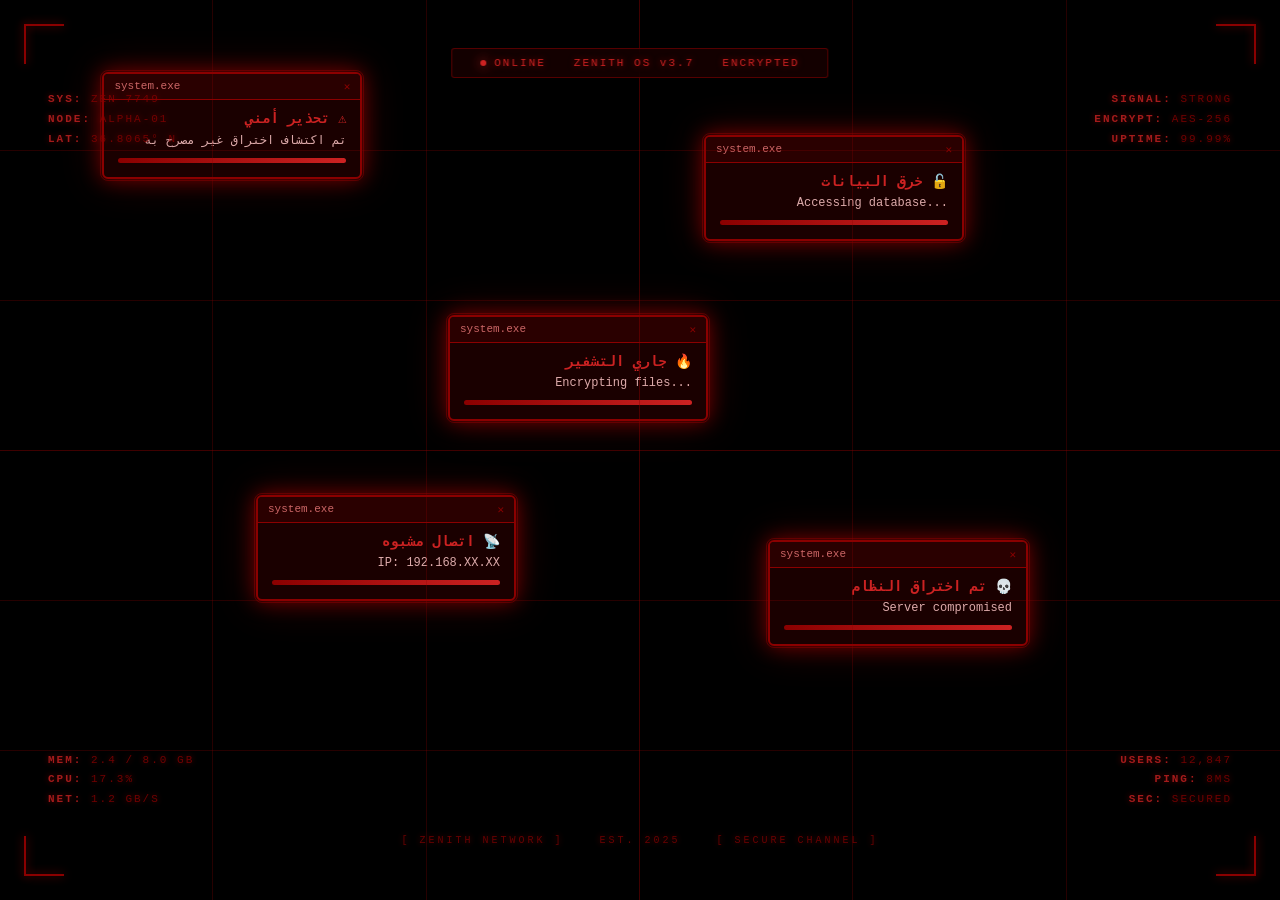
==== commit a435a3eb: "Rename deepseek_html_20261016_b9ea4d.html to index.html" ====
--- a/index.html
+++ b/index.html
@@ -47,7 +47,6 @@
   background: var(--black);
 }
 
-/* النوافذ المنبثقة */
 .popup {
   position: absolute;
   min-width: 260px;
@@ -123,7 +122,6 @@
   75%      { transform: translate(-1px, -2px) scale(1); }
 }
 
-/* التشويش */
 #glitch-stage {
   position: fixed;
   inset: 0;
@@ -209,7 +207,6 @@
   100% { transform: translate(-50%, -50%) skewX(0deg); }
 }
 
-/* شمس متموجة */
 #sun-stage {
   position: fixed;
   inset: 0;
@@ -727,7 +724,6 @@
 
 #app.active { opacity: 1; pointer-events: auto; }
 
-/* الشريط العلوي */
 .app-header {
   display: flex;
   align-items: center;
@@ -802,7 +798,6 @@
   animation: dotPulse 2s ease-in-out infinite;
 }
 
-/* المحتوى */
 .app-content {
   flex: 1;
   overflow-y: auto;
@@ -811,7 +806,6 @@
   position: relative;
 }
 
-/* خطوط الخلفية */
 .app-content::before {
   content: '';
   position: fixed;
@@ -826,7 +820,6 @@
 
 .app-content > * { position: relative; z-index: 1; }
 
-/* الصفحات */
 .page {
   display: none;
   animation: pageIn 0.5s ease;
@@ -839,7 +832,6 @@
   to   { opacity: 1; transform: translateY(0); }
 }
 
-/* عناوين الصفحات */
 .page-title {
   font-family: 'Cinzel', serif;
   font-size: 28px;
@@ -868,7 +860,6 @@
   opacity: 0.5;
 }
 
-/* لوحة رئيسية */
 .dashboard-grid {
   display: grid;
   grid-template-columns: repeat(auto-fit, minmax(220px, 1fr));
@@ -1386,7 +1377,7 @@
   box-shadow: 0 0 10px var(--red-bright);
 }
 
-/* زر القائمة (Hamburger) */
+/* زر القائمة */
 .menu-toggle {
   width: 42px;
   height: 42px;
@@ -1773,7 +1764,6 @@
      ============================================================ -->
 <div id="intro">
 
-  <!-- HUD -->
   <div class="hud-grid" id="hud-grid"></div>
   <div class="hud-corner tl" id="corner-tl"></div>
   <div class="hud-corner tr" id="corner-tr"></div>
@@ -1816,10 +1806,8 @@
     <span>[ SECURE CHANNEL ]</span>
   </div>
 
-  <!-- النوافذ المنبثقة -->
   <div id="popups-container"></div>
 
-  <!-- التشويش -->
   <div id="glitch-stage">
     <div class="noise"></div>
     <div class="scanlines"></div>
@@ -1827,7 +1815,6 @@
     <div class="glitch-text">SYSTEM BREACHED</div>
   </div>
 
-  <!-- شمس متموجة -->
   <div id="sun-stage">
     <div class="sun-container">
       <div class="wavy-sun">
@@ -1926,7 +1913,6 @@
      ============================================================ -->
 <div id="app">
 
-  <!-- الشريط العلوي -->
   <header class="app-header">
     <div style="display:flex; align-items:center; gap:16px;">
       <button class="menu-toggle" id="menuToggle" aria-label="القائمة">
@@ -1944,10 +1930,8 @@
     </div>
   </header>
 
-  <!-- المحتوى -->
   <main class="app-content">
 
-    <!-- الصفحة: الرئيسية -->
     <section class="page active" id="page-home">
       <h1 class="page-title">الواجهة الرئيسية</h1>
       <div class="page-subtitle">DASHBOARD</div>
@@ -1977,7 +1961,6 @@
       </div>
     </section>
 
-    <!-- الصفحة: الذاكرة -->
     <section class="page" id="page-memory">
       <h1 class="page-title">الذاكرة</h1>
       <div class="page-subtitle">MEMORY BANK</div>
@@ -2022,7 +2005,6 @@
       </div>
     </section>
 
-    <!-- الصفحة: السجلات -->
     <section class="page" id="page-logs">
       <h1 class="page-title">السجلات</h1>
       <div class="page-subtitle">SYSTEM LOGS</div>
@@ -2037,7 +2019,6 @@
       </div>
     </section>
 
-    <!-- الصفحة: الدردشة -->
     <section class="page" id="page-chat">
       <h1 class="page-title">الدردشة</h1>
       <div class="page-subtitle">SECURE CHAT</div>
@@ -2066,7 +2047,6 @@
       </div>
     </section>
 
-    <!-- الصفحة: الأصدقاء -->
     <section class="page" id="page-friends">
       <h1 class="page-title">الأصدقاء</h1>
       <div class="page-subtitle">FRIENDS</div>
@@ -2075,7 +2055,6 @@
       <div class="friends-grid" id="friendsGrid"></div>
     </section>
 
-    <!-- الصفحة: المكالمات -->
     <section class="page" id="page-calls">
       <h1 class="page-title">المكالمات</h1>
       <div class="page-subtitle">CALLS</div>
@@ -2108,7 +2087,6 @@
       </div>
     </section>
 
-    <!-- الصفحة: الإعدادات -->
     <section class="page" id="page-settings">
       <h1 class="page-title">الإعدادات</h1>
       <div class="page-subtitle">SETTINGS</div>
@@ -2272,22 +2250,21 @@
   </div>
 </aside>
 
-<!-- Toast Container -->
 <div class="toast-container" id="toastContainer"></div>
 
 <script>
 /* ============================================================
-   ZENITH v1.0 - JavaScript
+   ZENITH v1.0 - JavaScript (Complete)
+   نظام تسجيل دخول دائم عبر localStorage
    ============================================================ */
 
-/* ============================================================
-   1. Utilities
-   ============================================================ */
+/* ---------- 1. Utilities ---------- */
 const $  = (s) => document.querySelector(s);
 const $$ = (s) => document.querySelectorAll(s);
 
 function toast(message, duration = 3000) {
   const container = $('#toastContainer');
+  if (!container) return;
   const el = document.createElement('div');
   el.className = 'toast';
   el.textContent = message;
@@ -2297,39 +2274,75 @@
 
 function showError(form, message) {
   const err = form.querySelector('.auth-error');
+  if (!err) return;
   err.textContent = message;
   err.classList.add('show');
   setTimeout(() => err.classList.remove('show'), 3000);
 }
 
-/* ============================================================
-   2. تجربة الدخول السينمائية
-   ============================================================ */
+/* ---------- 2. نظام تخزين الجلسة ---------- */
+const DB = {
+  USERS_KEY:   'zenith_users',
+  SESSION_KEY: 'zenith_current',
+
+  getUsers: () => {
+    try { return JSON.parse(localStorage.getItem(DB.USERS_KEY) || '{}'); }
+    catch (e) { return {}; }
+  },
+
+  saveUsers: (users) => {
+    localStorage.setItem(DB.USERS_KEY, JSON.stringify(users));
+  },
+
+  getCurrent: () => {
+    try { return JSON.parse(localStorage.getItem(DB.SESSION_KEY) || 'null'); }
+    catch (e) { return null; }
+  },
+
+  setCurrent: (user) => {
+    localStorage.setItem(DB.SESSION_KEY, JSON.stringify({
+      ...user,
+      loginTime: Date.now()
+    }));
+  },
+
+  clearCurrent: () => {
+    localStorage.removeItem(DB.SESSION_KEY);
+  },
+
+  isLoggedIn: () => {
+    return DB.getCurrent() !== null;
+  }
+};
+
+/* ---------- 3. المقدمة السينمائية ---------- */
 const breachWindows = [
-  { title: "⚠️ تحذير أمني", msg: "تم اكتشاف اختراق غير مصرح به", x: 8,  y: 8  },
-  { title: "🔓 خرق البيانات", msg: "Accessing database...",       x: 55, y: 15 },
-  { title: "📡 اتصال مشبوه", msg: "IP: 192.168.XX.XX",            x: 20, y: 55 },
-  { title: "💀 تم اختراق النظام", msg: "Server compromised",       x: 60, y: 60 },
-  { title: "🔥 جاري التشفير", msg: "Encrypting files...",          x: 35, y: 35 }
+  { title: "⚠️ تحذير أمني",       msg: "تم اكتشاف اختراق غير مصرح به", x: 8,  y: 8  },
+  { title: "🔓 خرق البيانات",      msg: "Accessing database...",        x: 55, y: 15 },
+  { title: "📡 اتصال مشبوه",       msg: "IP: 192.168.XX.XX",            x: 20, y: 55 },
+  { title: "💀 تم اختراق النظام",  msg: "Server compromised",           x: 60, y: 60 },
+  { title: "🔥 جاري التشفير",      msg: "Encrypting files...",          x: 35, y: 35 }
 ];
 
 const popupsContainer = $('#popups-container');
-breachWindows.forEach((data, i) => {
-  const popup = document.createElement('div');
-  popup.className = 'popup';
-  popup.style.left = data.x + '%';
-  popup.style.top  = data.y + '%';
-  popup.style.animationDelay = (i * 0.4) + 's, 0s';
-  popup.innerHTML = `
-    <div class="popup-header">system.exe</div>
-    <div class="popup-title">${data.title}</div>
-    <div class="popup-msg">${data.msg}</div>
-    <div class="progress-bar"><div class="progress-fill"></div></div>
-  `;
-  popupsContainer.appendChild(popup);
-});
-
-/* HUD */
+if (popupsContainer) {
+  breachWindows.forEach((data, i) => {
+    const popup = document.createElement('div');
+    popup.className = 'popup';
+    popup.style.left = data.x + '%';
+    popup.style.top  = data.y + '%';
+    popup.style.animationDelay = (i * 0.4) + 's, 0s';
+    popup.innerHTML = `
+      <div class="popup-header">system.exe</div>
+      <div class="popup-title">${data.title}</div>
+      <div class="popup-msg">${data.msg}</div>
+      <div class="progress-bar"><div class="progress-fill"></div></div>
+    `;
+    popupsContainer.appendChild(popup);
+  });
+}
+
+/* ---------- HUD ---------- */
 const hudGrid       = $('#hud-grid');
 const hudCorners    = [$('#corner-tl'), $('#corner-tr'), $('#corner-bl'), $('#corner-br')];
 const hudInfos      = [$('#info-tl'), $('#info-tr'), $('#info-bl'), $('#info-br')];
@@ -2337,194 +2350,209 @@
 const hudBottomBar  = $('#status-bottom');
 
 function activateHUD() {
-  hudGrid.classList.add('active');
+  if (hudGrid) hudGrid.classList.add('active');
   hudCorners.forEach(c => c && c.classList.add('active'));
   hudInfos.forEach(i => i && i.classList.add('active'));
-  hudTopBar.classList.add('active');
-  hudBottomBar.classList.add('active');
+  if (hudTopBar)    hudTopBar.classList.add('active');
+  if (hudBottomBar) hudBottomBar.classList.add('active');
 }
 
 function deactivateHUD() {
-  hudGrid.classList.remove('active');
+  if (hudGrid) hudGrid.classList.remove('active');
   hudCorners.forEach(c => c && c.classList.remove('active'));
   hudInfos.forEach(i => i && i.classList.remove('active'));
-  hudTopBar.classList.remove('active');
-  hudBottomBar.classList.remove('active');
+  if (hudTopBar)    hudTopBar.classList.remove('active');
+  if (hudBottomBar) hudBottomBar.classList.remove('active');
 }
 
 /* قيم متحركة */
 setInterval(() => {
-  const cpu = $('#cpu-val');
+  const cpu   = $('#cpu-val');
   const users = $('#users-val');
-  const ping = $('#ping-val');
+  const ping  = $('#ping-val');
   if (cpu)   cpu.textContent = (8 + Math.random() * 40).toFixed(1) + '%';
   if (users) users.textContent = (12000 + Math.floor(Math.random() * 2000)).toLocaleString();
   if (ping)  ping.textContent = Math.floor(5 + Math.random() * 25) + 'ms';
 }, 2000);
 
-/* التسلسل الزمني */
+/* العناصر الأساسية */
 const intro       = $('#intro');
 const glitchStage = $('#glitch-stage');
 const sunStage    = $('#sun-stage');
 const authScreen  = $('#auth-screen');
-
-activateHUD();
-
-// 2.5s: التشويش
-setTimeout(() => {
-  popupsContainer.style.transition = 'opacity 0.4s';
-  popupsContainer.style.opacity = '0';
-  glitchStage.classList.add('active');
-}, 2500);
-
-// 4.5s: الشمس
-setTimeout(() => {
-  glitchStage.style.transition = 'opacity 0.5s';
-  glitchStage.style.opacity = '0';
-  sunStage.classList.add('active');
-  deactivateHUD();
-}, 4500);
-
-// 8s: إظهار الاسم
-setTimeout(() => {
-  sunStage.classList.add('show-name');
-}, 8000);
-
-// 10.5s: الانتقال لشاشة الدخول
-setTimeout(() => {
-  intro.style.transition = 'opacity 1s ease';
-  intro.style.opacity = '0';
-  authScreen.classList.add('active');
-  setTimeout(() => intro.remove(), 1100);
-}, 10500);
-
-/* ============================================================
-   3. نظام المصادقة (LocalStorage)
-   ============================================================ */
-const DB = {
-  getUsers: () => JSON.parse(localStorage.getItem('zenith_users') || '{}'),
-  saveUsers: (users) => localStorage.setItem('zenith_users', JSON.stringify(users)),
-  getCurrent: () => JSON.parse(localStorage.getItem('zenith_current') || 'null'),
-  setCurrent: (user) => localStorage.setItem('zenith_current', JSON.stringify(user)),
-  clearCurrent: () => localStorage.removeItem('zenith_current')
-};
-
-/* تبويبات */
+const app         = $('#app');
+
+/* ---------- 4. تشغيل المقدمة ---------- */
+function runCinematicIntro() {
+  activateHUD();
+
+  setTimeout(() => {
+    if (popupsContainer) {
+      popupsContainer.style.transition = 'opacity 0.4s';
+      popupsContainer.style.opacity = '0';
+    }
+    if (glitchStage) glitchStage.classList.add('active');
+  }, 2500);
+
+  setTimeout(() => {
+    if (glitchStage) {
+      glitchStage.style.transition = 'opacity 0.5s';
+      glitchStage.style.opacity = '0';
+    }
+    if (sunStage) sunStage.classList.add('active');
+    deactivateHUD();
+  }, 4500);
+
+  setTimeout(() => {
+    if (sunStage) sunStage.classList.add('show-name');
+  }, 8000);
+
+  setTimeout(() => {
+    if (intro) {
+      intro.style.transition = 'opacity 1s ease';
+      intro.style.opacity = '0';
+      setTimeout(() => intro.remove(), 1100);
+    }
+    if (authScreen) authScreen.classList.add('active');
+  }, 10500);
+}
+
+/* ---------- 5. دخول التطبيق ---------- */
+function enterApp(skipAnimation = false) {
+  const user = DB.getCurrent();
+  if (!user) {
+    if (authScreen) authScreen.classList.add('active');
+    return;
+  }
+
+  const headerUserName   = $('#headerUserName');
+  const headerUserAvatar = $('#headerUserAvatar');
+  if (headerUserName)   headerUserName.textContent = user.display;
+  if (headerUserAvatar) headerUserAvatar.textContent = user.display[0].toUpperCase();
+
+  if (authScreen) authScreen.classList.remove('active');
+  if (intro && intro.parentNode) intro.remove();
+
+  setTimeout(() => {
+    if (app) app.classList.add('active');
+    addLog('SUCCESS', `User ${user.username} signed in`);
+  }, skipAnimation ? 0 : 400);
+}
+
+/* ---------- 6. التبويبات ---------- */
 $$('.auth-tab').forEach(tab => {
   tab.addEventListener('click', () => {
     $$('.auth-tab').forEach(t => t.classList.remove('active'));
     $$('.auth-form').forEach(f => f.classList.remove('active'));
     tab.classList.add('active');
-    $(`#${tab.dataset.tab}-form`).classList.add('active');
+    const form = $(`#${tab.dataset.tab}-form`);
+    if (form) form.classList.add('active');
   });
 });
 
-/* تسجيل الدخول */
-$('#login-form').addEventListener('submit', (e) => {
-  e.preventDefault();
-  const username = $('#login-username').value.trim().toLowerCase();
-  const password = $('#login-password').value;
-  const users = DB.getUsers();
-
-  if (!users[username]) {
-    return showError($('#login-form'), 'اسم المستخدم غير موجود');
-  }
-  if (users[username].password !== password) {
-    return showError($('#login-form'), 'كلمة المرور غير صحيحة');
-  }
-
-  DB.setCurrent({ username, display: users[username].display });
-  enterApp();
-});
-
-/* إنشاء حساب */
-$('#signup-form').addEventListener('submit', (e) => {
-  e.preventDefault();
-  const display  = $('#signup-display').value.trim();
-  const username = $('#signup-username').value.trim().toLowerCase();
-  const password = $('#signup-password').value;
-  const users = DB.getUsers();
-
-  if (!/^[a-z0-9_]{3,20}$/.test(username)) {
-    return showError($('#signup-form'), 'اسم المستخدم: 3-20 حرف (a-z, 0-9, _)');
-  }
-  if (users[username]) {
-    return showError($('#signup-form'), 'اسم المستخدم محجوز');
-  }
-
-  users[username] = { display, password, createdAt: Date.now() };
-  DB.saveUsers(users);
-  DB.setCurrent({ username, display });
-
-  toast('تم إنشاء الحساب بنجاح');
-  enterApp();
-});
-
-/* الخروج */
-$('#logoutBtn')?.addEventListener('click', () => {
-  DB.clearCurrent();
-  location.reload();
-});
-
-/* ============================================================
-   4. دخول التطبيق
-   ============================================================ */
-const app = $('#app');
-
-function enterApp() {
-  const user = DB.getCurrent();
-  if (!user) return;
-
-  // تحديث بيانات المستخدم
-  $('#headerUserName').textContent = user.display;
-  $('#headerUserAvatar').textContent = user.display[0].toUpperCase();
-
-  // إخفاء شاشة الدخول
-  authScreen.classList.remove('active');
-
-  // إظهار التطبيق
-  setTimeout(() => {
-    app.classList.add('active');
-    addLog('SUCCESS', `User ${user.username} signed in`);
-  }, 400);
-}
-
-/* إذا كان المستخدم مسجلاً من قبل */
-window.addEventListener('load', () => {
-  if (DB.getCurrent()) {
-    // تخطي المقدمة والدخول مباشرة
-    setTimeout(() => {
-      if (intro.parentNode) intro.remove();
-      authScreen.classList.add('active');
-      setTimeout(() => enterApp(), 100);
-    }, 100);
-  }
-});
-
-/* ============================================================
-   5. Sidebar
-   ============================================================ */
+/* ---------- 7. تسجيل الدخول ---------- */
+const loginForm = $('#login-form');
+if (loginForm) {
+  loginForm.addEventListener('submit', (e) => {
+    e.preventDefault();
+    const username = $('#login-username').value.trim().toLowerCase();
+    const password = $('#login-password').value;
+    const users = DB.getUsers();
+
+    if (!users[username]) {
+      return showError(loginForm, 'اسم المستخدم غير موجود');
+    }
+    if (users[username].password !== password) {
+      return showError(loginForm, 'كلمة المرور غير صحيحة');
+    }
+
+    DB.setCurrent({
+      username,
+      display: users[username].display
+    });
+
+    toast(`مرحباً ${users[username].display}`);
+    enterApp();
+  });
+}
+
+/* ---------- 8. إنشاء حساب ---------- */
+const signupForm = $('#signup-form');
+if (signupForm) {
+  signupForm.addEventListener('submit', (e) => {
+    e.preventDefault();
+    const display  = $('#signup-display').value.trim();
+    const username = $('#signup-username').value.trim().toLowerCase();
+    const password = $('#signup-password').value;
+    const users = DB.getUsers();
+
+    if (!/^[a-z0-9_]{3,20}$/.test(username)) {
+      return showError(signupForm, 'اسم المستخدم: 3-20 حرف (a-z, 0-9, _)');
+    }
+    if (users[username]) {
+      return showError(signupForm, 'اسم المستخدم محجوز');
+    }
+    if (password.length < 4) {
+      return showError(signupForm, 'كلمة المرور قصيرة جداً (4 أحرف على الأقل)');
+    }
+
+    users[username] = {
+      display,
+      password,
+      createdAt: Date.now()
+    };
+    DB.saveUsers(users);
+    DB.setCurrent({ username, display });
+
+    toast('تم إنشاء الحساب بنجاح');
+    enterApp();
+  });
+}
+
+/* ---------- 9. تسجيل الخروج ---------- */
+const logoutBtn = $('#logoutBtn');
+if (logoutBtn) {
+  logoutBtn.addEventListener('click', () => {
+    DB.clearCurrent();
+    toast('تم تسجيل الخروج');
+    setTimeout(() => location.reload(), 600);
+  });
+}
+
+/* ---------- 10. Sidebar ---------- */
 const menuToggle  = $('#menuToggle');
 const sideMenu    = $('#sideMenu');
 const menuOverlay = $('#menuOverlay');
 
 function openMenu() {
-  menuToggle.classList.add('open');
-  sideMenu.classList.add('open');
-  menuOverlay.classList.add('open');
-}
+  if (menuToggle)  menuToggle.classList.add('open');
+  if (sideMenu)    sideMenu.classList.add('open');
+  if (menuOverlay) menuOverlay.classList.add('open');
+}
+
 function closeMenu() {
-  menuToggle.classList.remove('open');
-  sideMenu.classList.remove('open');
-  menuOverlay.classList.remove('open');
-}
-menuToggle.addEventListener('click', () => sideMenu.classList.contains('open') ? closeMenu() : openMenu());
-menuOverlay.addEventListener('click', closeMenu);
-document.addEventListener('keydown', (e) => { if (e.key === 'Escape') closeMenu(); });
-
-/* ============================================================
-   6. التنقل بين الصفحات
-   ============================================================ */
+  if (menuToggle)  menuToggle.classList.remove('open');
+  if (sideMenu)    sideMenu.classList.remove('open');
+  if (menuOverlay) menuOverlay.classList.remove('open');
+}
+
+if (menuToggle) {
+  menuToggle.addEventListener('click', () => {
+    if (sideMenu && sideMenu.classList.contains('open')) {
+      closeMenu();
+    } else {
+      openMenu();
+    }
+  });
+}
+
+if (menuOverlay) menuOverlay.addEventListener('click', closeMenu);
+
+document.addEventListener('keydown', (e) => {
+  if (e.key === 'Escape') closeMenu();
+});
+
+/* ---------- 11. التنقل ---------- */
 $$('.side-nav-item').forEach(item => {
   item.addEventListener('click', (e) => {
     e.preventDefault();
@@ -2542,9 +2570,7 @@
   });
 });
 
-/* ============================================================
-   7. الصفحة: الدردشة
-   ============================================================ */
+/* ---------- 12. الدردشة ---------- */
 const contacts = [
   { id: 'ahmad', name: 'أحمد', initial: 'A', status: 'ONLINE',  online: true,  unread: 2, messages: [
     { from: 'in',  text: 'مرحباً، كيف حالك؟', time: '10:24' },
@@ -2565,6 +2591,7 @@
 
 function renderContacts() {
   const container = $('#chatContacts');
+  if (!container) return;
   container.innerHTML = '';
   contacts.forEach(c => {
     const el = document.createElement('div');
@@ -2591,11 +2618,16 @@
   const contact = contacts.find(c => c.id === activeContactId);
   if (!contact) return;
 
-  $('#chatHeaderName').textContent = contact.name;
-  $('#chatHeaderStatus').textContent = contact.status;
-  $('#chatAvatar').textContent = contact.initial;
-
-  const messages = $('#chatMessages');
+  const headerName   = $('#chatHeaderName');
+  const headerStatus = $('#chatHeaderStatus');
+  const chatAvatar   = $('#chatAvatar');
+  const messages     = $('#chatMessages');
+
+  if (headerName)   headerName.textContent = contact.name;
+  if (headerStatus) headerStatus.textContent = contact.status;
+  if (chatAvatar)   chatAvatar.textContent = contact.initial;
+  if (!messages) return;
+
   messages.innerHTML = '';
   contact.messages.forEach(m => {
     const el = document.createElement('div');
@@ -2611,13 +2643,14 @@
 
 function sendMessage() {
   const input = $('#chatInput');
+  if (!input) return;
   const text = input.value.trim();
   if (!text) return;
 
   const contact = contacts.find(c => c.id === activeContactId);
   if (!contact) return;
 
-  const now = new Date();
+  const now  = new Date();
   const time = `${String(now.getHours()).padStart(2,'0')}:${String(now.getMinutes()).padStart(2,'0')}`;
 
   contact.messages.push({ from: 'out', text, time });
@@ -2626,7 +2659,6 @@
   renderContacts();
   addLog('INFO', `Message sent to ${contact.name}`);
 
-  // رد تلقائي (محاكاة)
   setTimeout(() => {
     contact.messages.push({
       from: 'in',
@@ -2639,12 +2671,17 @@
   }, 1200 + Math.random() * 1500);
 }
 
-$('#chatSend')?.addEventListener('click', sendMessage);
-$('#chatInput')?.addEventListener('keydown', (e) => { if (e.key === 'Enter') sendMessage(); });
-
-/* ============================================================
-   8. الصفحة: الأصدقاء
-   ============================================================ */
+const chatSendBtn = $('#chatSend');
+if (chatSendBtn) chatSendBtn.addEventListener('click', sendMessage);
+
+const chatInputEl = $('#chatInput');
+if (chatInputEl) {
+  chatInputEl.addEventListener('keydown', (e) => {
+    if (e.key === 'Enter') sendMessage();
+  });
+}
+
+/* ---------- 13. الأصدقاء ---------- */
 const friends = [
   { name: 'أحمد',  initial: 'A', status: 'ONLINE',  online: true  },
   { name: 'سارة',  initial: 'S', status: 'ONLINE',  online: true  },
@@ -2671,15 +2708,13 @@
   });
 }
 
-/* ============================================================
-   9. الصفحة: السجلات
-   ============================================================ */
+/* ---------- 14. السجلات ---------- */
 const logsTable = $('#logsTable');
 
 function addLog(level, message) {
   if (!logsTable) return;
 
-  const now = new Date();
+  const now  = new Date();
   const time = `${String(now.getHours()).padStart(2,'0')}:${String(now.getMinutes()).padStart(2,'0')}:${String(now.getSeconds()).padStart(2,'0')}`;
 
   const el = document.createElement('div');
@@ -2690,15 +2725,12 @@
     <div class="log-msg">${message}</div>
   `;
 
-  // إدراج قبل الصف الأخير لو كان header
   logsTable.appendChild(el);
 
-  // احتفظ فقط بآخر 50 سجل
   const rows = logsTable.querySelectorAll('.log-row:not(.header)');
   if (rows.length > 50) rows[0].remove();
 }
 
-/* سجلات تجريبية */
 function seedLogs() {
   const samples = [
     ['INFO',    'System initialized'],
@@ -2714,9 +2746,7 @@
   });
 }
 
-/* ============================================================
-   10. الإعدادات - Toggles
-   ============================================================ */
+/* ---------- 15. الإعدادات ---------- */
 $$('.toggle').forEach(t => {
   t.addEventListener('click', () => {
     t.classList.toggle('on');
@@ -2724,28 +2754,61 @@
     const state = t.classList.contains('on') ? 'ON' : 'OFF';
     toast(`${setting}: ${state}`);
     addLog('INFO', `Setting ${setting} = ${state}`);
+
+    const settings = JSON.parse(localStorage.getItem('zenith_settings') || '{}');
+    settings[setting] = state;
+    localStorage.setItem('zenith_settings', JSON.stringify(settings));
   });
 });
 
-/* ============================================================
-   11. تحديث الإحصائيات
-   ============================================================ */
+function restoreSettings() {
+  const settings = JSON.parse(localStorage.getItem('zenith_settings') || '{}');
+  $$('.toggle').forEach(t => {
+    const setting = t.dataset.setting;
+    if (settings[setting] === 'ON') t.classList.add('on');
+    if (settings[setting] === 'OFF') t.classList.remove('on');
+  });
+}
+
+/* ---------- 16. تحديث الإحصائيات ---------- */
 setInterval(() => {
-  const members = $('#dash-members');
+  const members  = $('#dash-members');
   const messages = $('#dash-messages');
   if (members)  members.textContent = (12000 + Math.floor(Math.random() * 2000)).toLocaleString();
   if (messages) messages.textContent = (240 + Math.floor(Math.random() * 100)).toLocaleString();
 }, 3000);
 
-/* ============================================================
-   12. التهيئة
-   ============================================================ */
-renderContacts();
-renderChat();
-renderFriends();
-seedLogs();
-
-console.log('%c ZENITH v1.0 ', 'background:#8b0000;color:#fff;padding:4px 8px;border-radius:3px;font-weight:bold;', 'System ready');
+/* ---------- 17. التهيئة ---------- */
+document.addEventListener('DOMContentLoaded', () => {
+  renderContacts();
+  renderChat();
+  renderFriends();
+  restoreSettings();
+
+  if (DB.isLoggedIn()) {
+    // مستخدم مسجل - تخطي المقدمة والدخول مباشرة
+    if (intro && intro.parentNode) intro.remove();
+    enterApp(true);
+    seedLogs();
+  } else {
+    // مستخدم جديد - تشغيل المقدمة السينمائية
+    runCinematicIntro();
+  }
+});
+
+/* ---------- 18. حفظ وقت النشاط ---------- */
+window.addEventListener('beforeunload', () => {
+  if (DB.getCurrent()) {
+    localStorage.setItem('zenith_last_active', Date.now().toString());
+  }
+});
+
+/* ---------- 19. Console ---------- */
+console.log(
+  '%c ZENITH v1.0 ',
+  'background:#8b0000;color:#fff;padding:6px 12px;border-radius:3px;font-weight:bold;font-size:14px;',
+  '\nنظام تسجيل دخول دائم مفعّل ✓'
+);
 </script>
 
 </body>
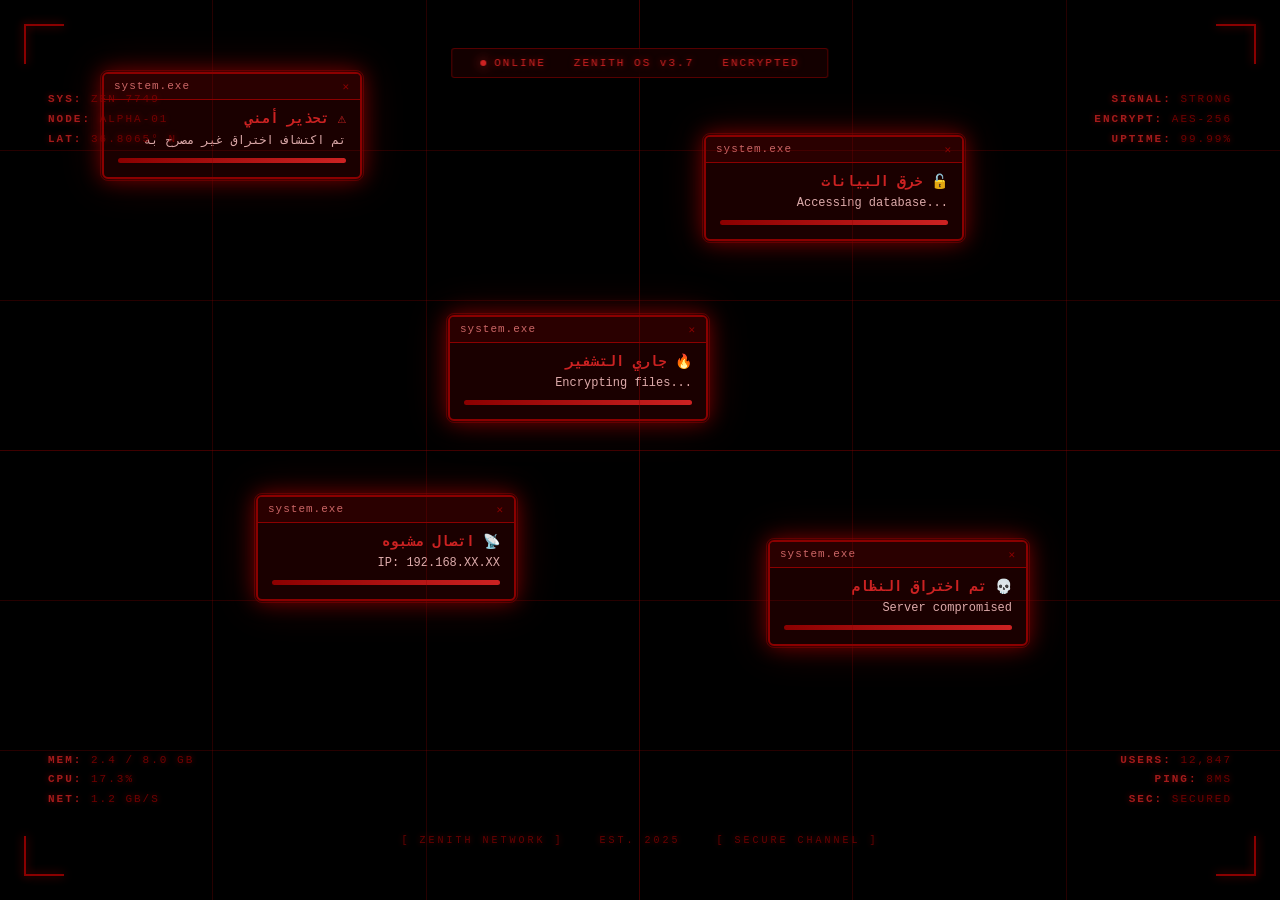
==== commit f4cc48e8: "Add files via upload" ====
--- a/index.html
+++ b/index.html
@@ -5,1757 +5,7 @@
 <meta name="viewport" content="width=device-width, initial-scale=1.0">
 <title>ZENITH</title>
 <link href="https://fonts.googleapis.com/css2?family=Cinzel:wght@400;700;900&family=Cormorant+Garamond:wght@300;400;600&display=swap" rel="stylesheet">
-<style>
-/* ============================================================
-   Zenith v1.0 - Complete Stylesheet
-   ============================================================ */
-
-* { margin: 0; padding: 0; box-sizing: border-box; }
-
-:root {
-  --black:        #000;
-  --dark-1:       #0d0000;
-  --dark-2:       #1a0000;
-  --dark-3:       #2a0000;
-  --dark-4:       #3a0000;
-  --red-deep:     #6b0000;
-  --red-primary:  #8b0000;
-  --red-bright:   #cc2222;
-  --red-glow:     #ff3333;
-  --text-muted:   #ddaaaa;
-  --text-mid:     #cc6666;
-}
-
-html, body {
-  width: 100%;
-  height: 100%;
-  overflow: hidden;
-  background: var(--black);
-  color: #fff;
-  font-family: 'Courier New', monospace;
-  user-select: none;
-  -webkit-tap-highlight-color: transparent;
-}
-
-/* ============================================================
-   1. تجربة الدخول السينمائية
-   ============================================================ */
-#intro {
-  position: fixed;
-  inset: 0;
-  z-index: 9999;
-  background: var(--black);
-}
-
-.popup {
-  position: absolute;
-  min-width: 260px;
-  background: var(--dark-2);
-  border: 2px solid var(--red-primary);
-  border-radius: 6px;
-  padding: 14px;
-  color: #fff;
-  font-size: 13px;
-  box-shadow: 0 0 20px rgba(139,0,0,0.8), 0 0 40px rgba(139,0,0,0.4);
-  opacity: 0;
-  transform: scale(0.8);
-  animation: popupIn 0.25s forwards, shake 0.4s infinite;
-  z-index: 10;
-}
-
-.popup::before {
-  content: '';
-  position: absolute;
-  inset: -4px;
-  border: 1px solid rgba(139,0,0,0.5);
-  border-radius: 8px;
-  pointer-events: none;
-  animation: borderPulse 1.5s ease-in-out infinite;
-}
-
-@keyframes borderPulse {
-  0%, 100% { border-color: rgba(139,0,0,0.5); }
-  50%      { border-color: rgba(139,0,0,0.95); }
-}
-
-.popup-header {
-  display: flex;
-  justify-content: space-between;
-  background: var(--dark-3);
-  margin: -14px -14px 10px;
-  padding: 6px 10px;
-  border-bottom: 1px solid var(--red-primary);
-  border-radius: 4px 4px 0 0;
-  font-size: 11px;
-  color: var(--text-mid);
-  direction: ltr;
-}
-
-.popup-header::after { content: '✕'; color: var(--red-primary); font-weight: bold; }
-.popup-title { color: var(--red-bright); font-weight: bold; margin-bottom: 6px; font-size: 14px; }
-.popup-msg   { color: var(--text-muted); direction: ltr; text-align: right; font-size: 12px; }
-
-.progress-bar {
-  margin-top: 10px;
-  height: 5px;
-  background: var(--dark-3);
-  border-radius: 3px;
-  overflow: hidden;
-}
-
-.progress-fill {
-  height: 100%;
-  background: linear-gradient(90deg, var(--red-primary), var(--red-bright), var(--red-primary));
-  background-size: 200% 100%;
-  width: 0;
-  animation: fillProgress 2s forwards, progressGlow 1s linear infinite;
-  box-shadow: 0 0 10px var(--red-primary);
-}
-
-@keyframes fillProgress { to { width: 100%; } }
-@keyframes progressGlow { 0% { background-position: 0% 0; } 100% { background-position: 200% 0; } }
-@keyframes popupIn { to { opacity: 1; transform: scale(1); } }
-@keyframes shake {
-  0%, 100% { transform: translate(0, 0) scale(1); }
-  25%      { transform: translate(-2px, 1px) scale(1); }
-  50%      { transform: translate(2px, -1px) scale(1); }
-  75%      { transform: translate(-1px, -2px) scale(1); }
-}
-
-#glitch-stage {
-  position: fixed;
-  inset: 0;
-  z-index: 5000;
-  opacity: 0;
-  pointer-events: none;
-  overflow: hidden;
-}
-
-#glitch-stage.active {
-  opacity: 1;
-  animation: darkRedPulse 2s ease-in-out forwards;
-}
-
-@keyframes darkRedPulse {
-  0%   { background: rgba(139,0,0,0.9); }
-  20%  { background: rgba(80,0,0,0.8); }
-  40%  { background: rgba(139,0,0,0.95); }
-  60%  { background: rgba(60,0,0,0.7); }
-  80%  { background: rgba(100,0,0,0.85); }
-  100% { background: rgba(0,0,0,0.98); }
-}
-
-.scanlines {
-  position: absolute;
-  inset: 0;
-  background: repeating-linear-gradient(0deg,
-    rgba(0,0,0,0.4) 0px, rgba(0,0,0,0.4) 2px,
-    transparent 2px, transparent 4px);
-  pointer-events: none;
-}
-
-.scanbeam {
-  position: absolute;
-  left: 0; right: 0;
-  height: 120px;
-  background: linear-gradient(180deg, transparent, rgba(200,30,30,0.15), rgba(139,0,0,0.1), transparent);
-  animation: scanBeam 1.5s linear infinite;
-}
-
-@keyframes scanBeam { from { top: -120px; } to { top: 100%; } }
-
-.noise {
-  position: absolute;
-  inset: 0;
-  background-image:
-    radial-gradient(circle at 20% 30%, rgba(255,255,255,0.06) 1px, transparent 1px),
-    radial-gradient(circle at 80% 70%, rgba(139,0,0,0.18) 1px, transparent 1px),
-    radial-gradient(circle at 50% 50%, rgba(200,30,30,0.05) 1px, transparent 1px);
-  background-size: 30px 30px, 50px 50px, 20px 20px;
-  animation: noiseMove 0.15s steps(4) infinite;
-  opacity: 0.7;
-}
-
-@keyframes noiseMove {
-  0%   { background-position: 0 0, 0 0, 0 0; }
-  25%  { background-position: 5px -3px, -4px 6px, 3px 2px; }
-  50%  { background-position: -3px 4px, 6px -2px, -2px 5px; }
-  75%  { background-position: 4px -5px, -3px -4px, 5px -1px; }
-  100% { background-position: 0 0, 0 0, 0 0; }
-}
-
-.glitch-text {
-  position: absolute;
-  top: 50%; left: 50%;
-  transform: translate(-50%, -50%);
-  font-size: 42px;
-  font-weight: 900;
-  color: #fff;
-  text-shadow: 2px 0 var(--red-primary), -2px 0 var(--red-bright), 0 0 20px rgba(255,255,255,0.7);
-  letter-spacing: 4px;
-  animation: glitchText 0.2s infinite;
-  direction: ltr;
-  white-space: nowrap;
-}
-
-@keyframes glitchText {
-  0%   { transform: translate(-50%, -50%) skewX(0deg); }
-  20%  { transform: translate(-51%, -49%) skewX(-2deg); }
-  40%  { transform: translate(-50%, -50%) skewX(1deg); }
-  60%  { transform: translate(-49%, -51%) skewX(-1deg); }
-  80%  { transform: translate(-50%, -50%) skewX(2deg); }
-  100% { transform: translate(-50%, -50%) skewX(0deg); }
-}
-
-#sun-stage {
-  position: fixed;
-  inset: 0;
-  z-index: 10000;
-  background: radial-gradient(circle at center, var(--dark-1) 0%, var(--black) 70%);
-  display: flex;
-  align-items: center;
-  justify-content: center;
-  opacity: 0;
-  pointer-events: none;
-}
-
-#sun-stage.active { opacity: 1; transition: opacity 0.4s ease; }
-
-.sun-container {
-  position: relative;
-  width: 400px;
-  height: 400px;
-  display: flex;
-  align-items: center;
-  justify-content: center;
-}
-
-.wavy-sun {
-  width: 320px;
-  height: 320px;
-  animation:
-    sunSpin 3.5s cubic-bezier(0.4,0,0.2,1) forwards,
-    sunFadeOut 1.2s ease-in 3.2s forwards;
-  filter: drop-shadow(0 0 25px rgba(139,0,0,0.8)) drop-shadow(0 0 50px rgba(139,0,0,0.4));
-}
-
-@keyframes sunSpin {
-  0%   { transform: rotate(0deg) scale(0.6); opacity: 0; }
-  15%  { opacity: 1; transform: rotate(30deg) scale(1); }
-  100% { transform: rotate(360deg) scale(1); opacity: 1; }
-}
-
-@keyframes sunFadeOut {
-  0%   { opacity: 1; transform: rotate(360deg) scale(1); }
-  100% { opacity: 0; transform: rotate(420deg) scale(1.15); }
-}
-
-.wavy-sun svg { width: 100%; height: 100%; overflow: visible; }
-
-.sun-core { animation: corePulse 1.5s ease-in-out infinite; transform-origin: center; transform-box: fill-box; }
-@keyframes corePulse { 0%, 100% { transform: scale(1); } 50% { transform: scale(1.08); } }
-
-.sun-waves {
-  transform-origin: center;
-  transform-box: fill-box;
-  animation: wavesSpin 8s linear infinite;
-}
-
-.sun-waves-reverse {
-  transform-origin: center;
-  transform-box: fill-box;
-  animation: wavesSpin 12s linear infinite reverse;
-}
-
-@keyframes wavesSpin { from { transform: rotate(0deg); } to { transform: rotate(360deg); } }
-
-.site-name-intro {
-  position: absolute;
-  top: 50%; left: 50%;
-  transform: translate(-50%, -50%);
-  font-family: 'Cinzel', serif;
-  font-size: 90px;
-  font-weight: 900;
-  letter-spacing: 16px;
-  background: linear-gradient(180deg, var(--red-bright) 0%, var(--red-primary) 35%, var(--dark-4) 50%, var(--red-primary) 65%, var(--red-bright) 100%);
-  background-size: 100% 200%;
-  -webkit-background-clip: text;
-  background-clip: text;
-  -webkit-text-fill-color: transparent;
-  opacity: 0;
-  white-space: nowrap;
-  z-index: 5;
-  direction: ltr;
-  filter: drop-shadow(0 0 30px rgba(139,0,0,0.8)) drop-shadow(0 0 60px rgba(139,0,0,0.4));
-}
-
-#sun-stage.show-name .site-name-intro {
-  animation: gradientShift 4s linear infinite, nameReveal 1.4s cubic-bezier(0.2,0.9,0.3,1) forwards;
-}
-
-@keyframes gradientShift {
-  0%   { background-position: 50% 0%; }
-  100% { background-position: 50% 200%; }
-}
-
-@keyframes nameReveal {
-  0%   { opacity: 0; transform: translate(-50%,-50%) scale(0.7); letter-spacing: 40px; filter: blur(16px); }
-  60%  { opacity: 1; filter: blur(0); }
-  100% { opacity: 1; transform: translate(-50%,-50%) scale(1); letter-spacing: 16px; filter: blur(0); }
-}
-
-/* ============================================================
-   2. HUD الكلاسيكي
-   ============================================================ */
-.hud-grid {
-  position: fixed;
-  inset: 0;
-  z-index: 9000;
-  pointer-events: none;
-  opacity: 0;
-  transition: opacity 0.8s ease;
-}
-
-.hud-grid.active { opacity: 1; }
-
-.hud-grid::before {
-  content: '';
-  position: absolute;
-  inset: 0;
-  background-image: linear-gradient(90deg,
-    transparent 0, transparent calc(16.66% - 1px), rgba(139,0,0,0.28) calc(16.66% - 1px), rgba(139,0,0,0.28) 16.66%, transparent 16.66%,
-    transparent calc(33.33% - 1px), rgba(139,0,0,0.28) calc(33.33% - 1px), rgba(139,0,0,0.28) 33.33%, transparent 33.33%,
-    transparent calc(50% - 1px), rgba(139,0,0,0.45) calc(50% - 1px), rgba(139,0,0,0.45) 50%, transparent 50%,
-    transparent calc(66.66% - 1px), rgba(139,0,0,0.28) calc(66.66% - 1px), rgba(139,0,0,0.28) 66.66%, transparent 66.66%,
-    transparent calc(83.33% - 1px), rgba(139,0,0,0.28) calc(83.33% - 1px), rgba(139,0,0,0.28) 83.33%, transparent 83.33%);
-  animation: hudFlicker 5s ease-in-out infinite;
-}
-
-.hud-grid::after {
-  content: '';
-  position: absolute;
-  inset: 0;
-  background-image: linear-gradient(0deg,
-    transparent 0, transparent calc(16.66% - 1px), rgba(139,0,0,0.28) calc(16.66% - 1px), rgba(139,0,0,0.28) 16.66%, transparent 16.66%,
-    transparent calc(33.33% - 1px), rgba(139,0,0,0.28) calc(33.33% - 1px), rgba(139,0,0,0.28) 33.33%, transparent 33.33%,
-    transparent calc(50% - 1px), rgba(139,0,0,0.45) calc(50% - 1px), rgba(139,0,0,0.45) 50%, transparent 50%,
-    transparent calc(66.66% - 1px), rgba(139,0,0,0.28) calc(66.66% - 1px), rgba(139,0,0,0.28) 66.66%, transparent 66.66%,
-    transparent calc(83.33% - 1px), rgba(139,0,0,0.28) calc(83.33% - 1px), rgba(139,0,0,0.28) 83.33%, transparent 83.33%);
-  animation: hudFlicker 5s ease-in-out infinite;
-  animation-delay: 0.7s;
-}
-
-@keyframes hudFlicker {
-  0%, 100% { opacity: 0.85; }
-  5%       { opacity: 0.45; }
-  7%       { opacity: 0.95; }
-  35%      { opacity: 0.85; }
-  37%      { opacity: 0.55; }
-  39%      { opacity: 1; }
-  65%      { opacity: 0.9; }
-  67%      { opacity: 0.5; }
-  69%      { opacity: 0.9; }
-}
-
-.hud-corner {
-  position: fixed;
-  width: 40px;
-  height: 40px;
-  z-index: 9100;
-  opacity: 0;
-  transition: opacity 0.8s ease;
-  pointer-events: none;
-}
-
-.hud-corner.active { opacity: 1; }
-
-.hud-corner::before,
-.hud-corner::after {
-  content: '';
-  position: absolute;
-  background: var(--red-primary);
-  box-shadow: 0 0 10px rgba(139,0,0,0.9);
-}
-
-.hud-corner::before { width: 100%; height: 2px; top: 0; left: 0; }
-.hud-corner::after  { width: 2px; height: 100%; top: 0; left: 0; }
-
-.hud-corner.tl { top: 24px; left: 24px; }
-.hud-corner.tr { top: 24px; right: 24px; }
-.hud-corner.bl { bottom: 24px; left: 24px; }
-.hud-corner.br { bottom: 24px; right: 24px; }
-
-.hud-corner.tr::before { left: auto; right: 0; }
-.hud-corner.tr::after  { left: auto; right: 0; }
-.hud-corner.bl::before { top: auto; bottom: 0; }
-.hud-corner.bl::after  { top: auto; bottom: 0; }
-.hud-corner.br::before { top: auto; bottom: 0; left: auto; right: 0; }
-.hud-corner.br::after  { top: auto; bottom: 0; left: auto; right: 0; }
-
-.hud-info {
-  position: fixed;
-  font-family: 'Courier New', monospace;
-  font-size: 11px;
-  color: var(--red-primary);
-  letter-spacing: 2px;
-  text-transform: uppercase;
-  opacity: 0;
-  transition: opacity 0.8s ease;
-  z-index: 9100;
-  text-shadow: 0 0 6px rgba(139,0,0,0.9);
-  direction: ltr;
-  line-height: 1.8;
-  pointer-events: none;
-  animation: infoFlicker 4s ease-in-out infinite;
-}
-
-.hud-info.active { opacity: 0.8; }
-
-@keyframes infoFlicker {
-  0%, 100% { opacity: 0.8; }
-  15%      { opacity: 0.8; }
-  16%      { opacity: 0.4; }
-  18%      { opacity: 0.85; }
-  55%      { opacity: 0.8; }
-  56%      { opacity: 0.5; }
-  58%      { opacity: 0.8; }
-}
-
-.hud-info .label { color: var(--red-bright); font-weight: bold; }
-.hud-info .value { color: var(--red-primary); }
-
-.hud-info.tl-info { top: 90px; left: 48px; }
-.hud-info.tr-info { top: 90px; right: 48px; text-align: right; }
-.hud-info.bl-info { bottom: 90px; left: 48px; }
-.hud-info.br-info { bottom: 90px; right: 48px; text-align: right; }
-
-.hud-status-bar {
-  position: fixed;
-  top: 48px; left: 50%;
-  transform: translateX(-50%);
-  z-index: 9100;
-  display: flex;
-  gap: 28px;
-  padding: 8px 28px;
-  background: rgba(26,0,0,0.75);
-  border: 1px solid rgba(139,0,0,0.55);
-  border-radius: 3px;
-  backdrop-filter: blur(6px);
-  opacity: 0;
-  transition: opacity 0.8s ease;
-  font-family: 'Courier New', monospace;
-  font-size: 11px;
-  letter-spacing: 2px;
-  color: var(--red-bright);
-  text-shadow: 0 0 6px rgba(139,0,0,0.9);
-  direction: ltr;
-  pointer-events: none;
-  animation: statusFlicker 4.5s ease-in-out infinite;
-}
-
-.hud-status-bar.active { opacity: 1; }
-
-@keyframes statusFlicker {
-  0%, 100% { opacity: 1; }
-  25%      { opacity: 0.7; }
-  26%      { opacity: 1; }
-  70%      { opacity: 0.8; }
-  71%      { opacity: 1; }
-}
-
-.hud-status-bar .dot {
-  display: inline-block;
-  width: 6px; height: 6px;
-  border-radius: 50%;
-  background: var(--red-primary);
-  box-shadow: 0 0 8px var(--red-primary);
-  margin-right: 8px;
-  vertical-align: middle;
-  animation: dotPulse 1.5s ease-in-out infinite;
-}
-
-.hud-status-bar .dot.live {
-  background: var(--red-bright);
-  box-shadow: 0 0 12px var(--red-bright);
-}
-
-@keyframes dotPulse {
-  0%, 100% { opacity: 1; transform: scale(1); }
-  50%      { opacity: 0.3; transform: scale(0.85); }
-}
-
-.hud-bottom-bar {
-  position: fixed;
-  bottom: 48px; left: 50%;
-  transform: translateX(-50%);
-  z-index: 9100;
-  display: flex;
-  gap: 36px;
-  padding: 6px 24px;
-  font-family: 'Courier New', monospace;
-  font-size: 10px;
-  letter-spacing: 3px;
-  color: var(--red-primary);
-  text-shadow: 0 0 6px rgba(139,0,0,0.9);
-  direction: ltr;
-  opacity: 0;
-  transition: opacity 0.8s ease;
-  pointer-events: none;
-  animation: bottomFlicker 5.5s ease-in-out infinite;
-}
-
-.hud-bottom-bar.active { opacity: 0.75; }
-
-@keyframes bottomFlicker {
-  0%, 100% { opacity: 0.75; }
-  40%      { opacity: 0.4; }
-  42%      { opacity: 0.85; }
-  80%      { opacity: 0.75; }
-}
-
-/* ============================================================
-   3. شاشة تسجيل الدخول
-   ============================================================ */
-#auth-screen {
-  position: fixed;
-  inset: 0;
-  z-index: 8000;
-  background: radial-gradient(circle at center, var(--dark-1) 0%, var(--black) 70%);
-  display: flex;
-  align-items: center;
-  justify-content: center;
-  opacity: 0;
-  pointer-events: none;
-  transition: opacity 0.6s ease;
-}
-
-#auth-screen.active { opacity: 1; pointer-events: auto; }
-
-.auth-container {
-  width: 100%;
-  max-width: 420px;
-  padding: 48px 40px;
-  background: rgba(13, 0, 0, 0.85);
-  border: 1px solid rgba(139, 0, 0, 0.5);
-  border-radius: 6px;
-  box-shadow:
-    0 0 60px rgba(139, 0, 0, 0.35),
-    inset 0 0 40px rgba(139, 0, 0, 0.1);
-  position: relative;
-  backdrop-filter: blur(10px);
-}
-
-.auth-container::before {
-  content: '';
-  position: absolute;
-  top: 0; left: 50%;
-  transform: translateX(-50%);
-  width: 60%; height: 2px;
-  background: linear-gradient(90deg, transparent, var(--red-bright), transparent);
-  box-shadow: 0 0 20px var(--red-bright);
-}
-
-.auth-logo {
-  font-family: 'Cinzel', serif;
-  font-size: 42px;
-  font-weight: 900;
-  letter-spacing: 10px;
-  text-align: center;
-  background: linear-gradient(180deg, var(--red-bright) 0%, var(--red-primary) 50%, var(--red-bright) 100%);
-  -webkit-background-clip: text;
-  background-clip: text;
-  -webkit-text-fill-color: transparent;
-  color: transparent;
-  filter: drop-shadow(0 0 20px rgba(139, 0, 0, 0.7));
-  direction: ltr;
-  margin-bottom: 8px;
-}
-
-.auth-subtitle {
-  font-family: 'Courier New', monospace;
-  font-size: 11px;
-  letter-spacing: 6px;
-  color: var(--text-mid);
-  text-align: center;
-  margin-bottom: 32px;
-  direction: ltr;
-}
-
-.auth-tabs {
-  display: flex;
-  gap: 8px;
-  margin-bottom: 24px;
-  border-bottom: 1px solid rgba(139, 0, 0, 0.3);
-}
-
-.auth-tab {
-  flex: 1;
-  padding: 12px;
-  background: transparent;
-  border: none;
-  color: var(--text-mid);
-  font-family: 'Cinzel', serif;
-  font-size: 14px;
-  font-weight: 700;
-  letter-spacing: 1px;
-  cursor: pointer;
-  position: relative;
-  transition: color 0.3s ease;
-}
-
-.auth-tab::after {
-  content: '';
-  position: absolute;
-  bottom: -1px;
-  left: 50%;
-  transform: translateX(-50%);
-  width: 0;
-  height: 2px;
-  background: var(--red-bright);
-  box-shadow: 0 0 10px var(--red-bright);
-  transition: width 0.3s ease;
-}
-
-.auth-tab.active {
-  color: var(--red-bright);
-  text-shadow: 0 0 10px rgba(204, 34, 34, 0.7);
-}
-
-.auth-tab.active::after { width: 80%; }
-
-.auth-form {
-  display: none;
-  flex-direction: column;
-  gap: 16px;
-}
-
-.auth-form.active { display: flex; }
-
-.form-field {
-  display: flex;
-  flex-direction: column;
-  gap: 6px;
-}
-
-.form-field label {
-  font-family: 'Courier New', monospace;
-  font-size: 10px;
-  letter-spacing: 3px;
-  color: var(--red-bright);
-  text-transform: uppercase;
-  direction: ltr;
-}
-
-.form-field input {
-  padding: 12px 14px;
-  background: rgba(0, 0, 0, 0.6);
-  border: 1px solid rgba(139, 0, 0, 0.4);
-  border-radius: 3px;
-  color: #fff;
-  font-family: 'Courier New', monospace;
-  font-size: 14px;
-  direction: ltr;
-  transition: all 0.3s ease;
-  outline: none;
-}
-
-.form-field input:focus {
-  border-color: var(--red-bright);
-  box-shadow: 0 0 15px rgba(204, 34, 34, 0.4), inset 0 0 10px rgba(139, 0, 0, 0.1);
-}
-
-.form-field input::placeholder {
-  color: rgba(139, 0, 0, 0.5);
-}
-
-.auth-submit {
-  margin-top: 8px;
-  padding: 14px;
-  background: linear-gradient(135deg, var(--red-primary), var(--red-deep));
-  border: 1px solid var(--red-bright);
-  border-radius: 3px;
-  color: #fff;
-  font-family: 'Cinzel', serif;
-  font-size: 15px;
-  font-weight: 700;
-  letter-spacing: 3px;
-  cursor: pointer;
-  text-transform: uppercase;
-  transition: all 0.3s ease;
-  box-shadow: 0 0 20px rgba(139, 0, 0, 0.4);
-}
-
-.auth-submit:hover {
-  background: linear-gradient(135deg, var(--red-bright), var(--red-primary));
-  box-shadow: 0 0 30px rgba(204, 34, 34, 0.6);
-  transform: translateY(-2px);
-}
-
-.auth-submit:active { transform: translateY(0); }
-
-.auth-error {
-  padding: 10px;
-  background: rgba(139, 0, 0, 0.2);
-  border: 1px solid var(--red-primary);
-  border-radius: 3px;
-  color: var(--text-muted);
-  font-size: 12px;
-  text-align: center;
-  direction: rtl;
-  display: none;
-}
-
-.auth-error.show { display: block; }
-
-/* ============================================================
-   4. التطبيق الرئيسي
-   ============================================================ */
-#app {
-  position: fixed;
-  inset: 0;
-  z-index: 100;
-  opacity: 0;
-  pointer-events: none;
-  transition: opacity 0.8s ease;
-  display: flex;
-  flex-direction: column;
-  background: var(--black);
-}
-
-#app.active { opacity: 1; pointer-events: auto; }
-
-.app-header {
-  display: flex;
-  align-items: center;
-  justify-content: space-between;
-  padding: 14px 24px;
-  background: rgba(13, 0, 0, 0.9);
-  border-bottom: 1px solid rgba(139, 0, 0, 0.4);
-  backdrop-filter: blur(10px);
-  z-index: 200;
-  flex-shrink: 0;
-  position: relative;
-}
-
-.app-header::after {
-  content: '';
-  position: absolute;
-  bottom: -1px;
-  left: 0; right: 0;
-  height: 1px;
-  background: linear-gradient(90deg, transparent, var(--red-bright), transparent);
-  opacity: 0.4;
-}
-
-.header-brand {
-  font-family: 'Cinzel', serif;
-  font-size: 22px;
-  font-weight: 900;
-  letter-spacing: 6px;
-  background: linear-gradient(180deg, var(--red-bright) 0%, var(--red-primary) 100%);
-  -webkit-background-clip: text;
-  background-clip: text;
-  -webkit-text-fill-color: transparent;
-  color: transparent;
-  direction: ltr;
-  filter: drop-shadow(0 0 12px rgba(139, 0, 0, 0.6));
-}
-
-.header-user {
-  display: flex;
-  align-items: center;
-  gap: 12px;
-}
-
-.user-avatar {
-  width: 36px; height: 36px;
-  border-radius: 50%;
-  background: linear-gradient(135deg, var(--red-primary), var(--dark-4));
-  border: 1px solid var(--red-bright);
-  display: flex;
-  align-items: center;
-  justify-content: center;
-  font-family: 'Cinzel', serif;
-  font-weight: 900;
-  font-size: 14px;
-  color: #fff;
-  box-shadow: 0 0 15px rgba(139, 0, 0, 0.5);
-  direction: ltr;
-}
-
-.user-name {
-  font-family: 'Cinzel', serif;
-  font-size: 13px;
-  letter-spacing: 1px;
-  color: var(--text-muted);
-}
-
-.user-status-dot {
-  width: 8px; height: 8px;
-  border-radius: 50%;
-  background: var(--red-bright);
-  box-shadow: 0 0 10px var(--red-bright);
-  animation: dotPulse 2s ease-in-out infinite;
-}
-
-.app-content {
-  flex: 1;
-  overflow-y: auto;
-  overflow-x: hidden;
-  padding: 32px;
-  position: relative;
-}
-
-.app-content::before {
-  content: '';
-  position: fixed;
-  inset: 0;
-  background-image:
-    linear-gradient(rgba(139, 0, 0, 0.04) 1px, transparent 1px),
-    linear-gradient(90deg, rgba(139, 0, 0, 0.04) 1px, transparent 1px);
-  background-size: 60px 60px;
-  pointer-events: none;
-  z-index: 0;
-}
-
-.app-content > * { position: relative; z-index: 1; }
-
-.page {
-  display: none;
-  animation: pageIn 0.5s ease;
-}
-
-.page.active { display: block; }
-
-@keyframes pageIn {
-  from { opacity: 0; transform: translateY(12px); }
-  to   { opacity: 1; transform: translateY(0); }
-}
-
-.page-title {
-  font-family: 'Cinzel', serif;
-  font-size: 28px;
-  font-weight: 700;
-  letter-spacing: 4px;
-  color: var(--red-bright);
-  margin-bottom: 8px;
-  text-shadow: 0 0 20px rgba(139, 0, 0, 0.6);
-  direction: rtl;
-}
-
-.page-subtitle {
-  font-family: 'Courier New', monospace;
-  font-size: 11px;
-  letter-spacing: 4px;
-  color: var(--red-primary);
-  margin-bottom: 28px;
-  direction: ltr;
-  text-transform: uppercase;
-}
-
-.page-divider {
-  height: 1px;
-  background: linear-gradient(90deg, transparent, var(--red-primary), transparent);
-  margin-bottom: 32px;
-  opacity: 0.5;
-}
-
-.dashboard-grid {
-  display: grid;
-  grid-template-columns: repeat(auto-fit, minmax(220px, 1fr));
-  gap: 20px;
-}
-
-.dash-card {
-  padding: 24px;
-  background: rgba(26, 0, 0, 0.55);
-  border: 1px solid rgba(139, 0, 0, 0.35);
-  border-radius: 6px;
-  transition: all 0.35s ease;
-  position: relative;
-  overflow: hidden;
-}
-
-.dash-card::before {
-  content: '';
-  position: absolute;
-  top: 0; left: 0;
-  width: 3px; height: 100%;
-  background: linear-gradient(180deg, var(--red-bright), var(--red-primary));
-  opacity: 0;
-  transition: opacity 0.35s ease;
-}
-
-.dash-card:hover {
-  border-color: var(--red-bright);
-  transform: translateY(-4px);
-  box-shadow: 0 12px 30px rgba(139, 0, 0, 0.35);
-}
-
-.dash-card:hover::before { opacity: 1; }
-
-.dash-card-label {
-  font-family: 'Courier New', monospace;
-  font-size: 10px;
-  letter-spacing: 3px;
-  color: var(--text-mid);
-  text-transform: uppercase;
-  direction: ltr;
-  margin-bottom: 12px;
-}
-
-.dash-card-value {
-  font-family: 'Cinzel', serif;
-  font-size: 32px;
-  font-weight: 900;
-  color: var(--red-bright);
-  direction: ltr;
-  text-shadow: 0 0 15px rgba(204, 34, 34, 0.5);
-}
-
-.dash-card-desc {
-  font-size: 12px;
-  color: var(--text-muted);
-  margin-top: 8px;
-  direction: rtl;
-}
-
-/* الدردشة */
-.chat-layout {
-  display: grid;
-  grid-template-columns: 280px 1fr;
-  gap: 0;
-  height: calc(100vh - 200px);
-  background: rgba(13, 0, 0, 0.6);
-  border: 1px solid rgba(139, 0, 0, 0.35);
-  border-radius: 6px;
-  overflow: hidden;
-}
-
-.chat-sidebar {
-  border-left: 1px solid rgba(139, 0, 0, 0.3);
-  overflow-y: auto;
-  background: rgba(0, 0, 0, 0.3);
-}
-
-.chat-sidebar-header {
-  padding: 16px 18px;
-  font-family: 'Cinzel', serif;
-  font-size: 14px;
-  letter-spacing: 2px;
-  color: var(--red-bright);
-  border-bottom: 1px solid rgba(139, 0, 0, 0.3);
-  text-transform: uppercase;
-  direction: ltr;
-}
-
-.chat-contact {
-  display: flex;
-  align-items: center;
-  gap: 12px;
-  padding: 14px 18px;
-  cursor: pointer;
-  border-bottom: 1px solid rgba(139, 0, 0, 0.15);
-  transition: all 0.25s ease;
-}
-
-.chat-contact:hover {
-  background: rgba(42, 0, 0, 0.5);
-}
-
-.chat-contact.active {
-  background: rgba(42, 0, 0, 0.75);
-  border-right: 3px solid var(--red-bright);
-}
-
-.contact-avatar {
-  width: 40px; height: 40px;
-  border-radius: 50%;
-  background: linear-gradient(135deg, var(--red-primary), var(--dark-4));
-  border: 1px solid rgba(204, 34, 34, 0.6);
-  display: flex;
-  align-items: center;
-  justify-content: center;
-  font-family: 'Cinzel', serif;
-  font-weight: 900;
-  font-size: 14px;
-  color: #fff;
-  flex-shrink: 0;
-  direction: ltr;
-}
-
-.contact-info { flex: 1; min-width: 0; }
-
-.contact-name {
-  font-family: 'Cinzel', serif;
-  font-size: 13px;
-  color: var(--text-muted);
-  margin-bottom: 4px;
-  direction: rtl;
-}
-
-.contact-preview {
-  font-size: 11px;
-  color: var(--red-primary);
-  white-space: nowrap;
-  overflow: hidden;
-  text-overflow: ellipsis;
-  direction: rtl;
-}
-
-.contact-unread {
-  min-width: 20px;
-  height: 20px;
-  padding: 0 6px;
-  background: var(--red-primary);
-  color: #fff;
-  border-radius: 10px;
-  font-size: 10px;
-  font-weight: bold;
-  display: flex;
-  align-items: center;
-  justify-content: center;
-  box-shadow: 0 0 10px rgba(204, 34, 34, 0.7);
-}
-
-.chat-main {
-  display: flex;
-  flex-direction: column;
-  background: rgba(13, 0, 0, 0.4);
-}
-
-.chat-header {
-  padding: 16px 22px;
-  border-bottom: 1px solid rgba(139, 0, 0, 0.3);
-  display: flex;
-  align-items: center;
-  gap: 12px;
-  background: rgba(26, 0, 0, 0.5);
-}
-
-.chat-header-name {
-  font-family: 'Cinzel', serif;
-  font-size: 15px;
-  color: var(--red-bright);
-  letter-spacing: 1px;
-  direction: rtl;
-}
-
-.chat-header-status {
-  font-size: 10px;
-  color: var(--red-primary);
-  direction: ltr;
-  letter-spacing: 2px;
-  margin-right: auto;
-}
-
-.chat-messages {
-  flex: 1;
-  overflow-y: auto;
-  padding: 22px;
-  display: flex;
-  flex-direction: column;
-  gap: 14px;
-}
-
-.message {
-  max-width: 70%;
-  padding: 10px 14px;
-  border-radius: 6px;
-  font-size: 13px;
-  line-height: 1.5;
-  animation: msgIn 0.3s ease;
-  direction: rtl;
-}
-
-@keyframes msgIn {
-  from { opacity: 0; transform: translateY(8px); }
-  to   { opacity: 1; transform: translateY(0); }
-}
-
-.message.incoming {
-  align-self: flex-start;
-  background: rgba(42, 0, 0, 0.6);
-  border: 1px solid rgba(139, 0, 0, 0.3);
-  color: var(--text-muted);
-}
-
-.message.outgoing {
-  align-self: flex-end;
-  background: linear-gradient(135deg, var(--red-primary), var(--red-deep));
-  border: 1px solid var(--red-bright);
-  color: #fff;
-  box-shadow: 0 0 15px rgba(139, 0, 0, 0.4);
-}
-
-.message-time {
-  font-size: 9px;
-  color: rgba(255, 255, 255, 0.5);
-  margin-top: 4px;
-  direction: ltr;
-  text-align: left;
-}
-
-.message.incoming .message-time { text-align: right; }
-
-.chat-input-area {
-  padding: 16px 22px;
-  border-top: 1px solid rgba(139, 0, 0, 0.3);
-  display: flex;
-  gap: 12px;
-  background: rgba(26, 0, 0, 0.5);
-}
-
-.chat-input {
-  flex: 1;
-  padding: 12px 16px;
-  background: rgba(0, 0, 0, 0.6);
-  border: 1px solid rgba(139, 0, 0, 0.4);
-  border-radius: 3px;
-  color: #fff;
-  font-family: 'Courier New', monospace;
-  font-size: 13px;
-  outline: none;
-  transition: all 0.3s ease;
-  direction: rtl;
-}
-
-.chat-input:focus {
-  border-color: var(--red-bright);
-  box-shadow: 0 0 15px rgba(204, 34, 34, 0.3);
-}
-
-.chat-send {
-  padding: 12px 24px;
-  background: linear-gradient(135deg, var(--red-primary), var(--red-deep));
-  border: 1px solid var(--red-bright);
-  border-radius: 3px;
-  color: #fff;
-  font-family: 'Cinzel', serif;
-  font-weight: 700;
-  letter-spacing: 2px;
-  cursor: pointer;
-  transition: all 0.3s ease;
-}
-
-.chat-send:hover {
-  background: linear-gradient(135deg, var(--red-bright), var(--red-primary));
-  box-shadow: 0 0 20px rgba(204, 34, 34, 0.5);
-}
-
-/* الذاكرة */
-.memory-list {
-  display: flex;
-  flex-direction: column;
-  gap: 12px;
-}
-
-.memory-item {
-  display: flex;
-  align-items: center;
-  gap: 16px;
-  padding: 16px 20px;
-  background: rgba(26, 0, 0, 0.5);
-  border: 1px solid rgba(139, 0, 0, 0.3);
-  border-radius: 4px;
-  transition: all 0.3s ease;
-}
-
-.memory-item:hover {
-  border-color: var(--red-bright);
-  background: rgba(42, 0, 0, 0.6);
-  transform: translateX(-4px);
-}
-
-.memory-icon {
-  width: 40px; height: 40px;
-  border-radius: 4px;
-  background: rgba(139, 0, 0, 0.3);
-  border: 1px solid var(--red-primary);
-  display: flex;
-  align-items: center;
-  justify-content: center;
-  flex-shrink: 0;
-  color: var(--red-bright);
-}
-
-.memory-icon svg { width: 22px; height: 22px; }
-
-.memory-info { flex: 1; }
-
-.memory-title {
-  font-family: 'Cinzel', serif;
-  font-size: 14px;
-  color: var(--text-muted);
-  margin-bottom: 4px;
-  direction: rtl;
-}
-
-.memory-meta {
-  font-size: 11px;
-  color: var(--red-primary);
-  direction: ltr;
-  letter-spacing: 1px;
-}
-
-/* السجلات */
-.logs-table {
-  width: 100%;
-  background: rgba(13, 0, 0, 0.6);
-  border: 1px solid rgba(139, 0, 0, 0.35);
-  border-radius: 4px;
-  overflow: hidden;
-  direction: ltr;
-}
-
-.log-row {
-  display: grid;
-  grid-template-columns: 180px 100px 1fr;
-  padding: 12px 20px;
-  border-bottom: 1px solid rgba(139, 0, 0, 0.15);
-  font-family: 'Courier New', monospace;
-  font-size: 12px;
-  transition: background 0.25s ease;
-}
-
-.log-row:hover { background: rgba(42, 0, 0, 0.4); }
-
-.log-row.header {
-  background: rgba(42, 0, 0, 0.7);
-  font-weight: bold;
-  color: var(--red-bright);
-  letter-spacing: 2px;
-  font-size: 11px;
-  text-transform: uppercase;
-}
-
-.log-time { color: var(--red-primary); }
-.log-level { font-weight: bold; }
-.log-level.info    { color: #cc6666; }
-.log-level.warning { color: #cc2222; }
-.log-level.error   { color: #ff3333; text-shadow: 0 0 8px #ff3333; }
-.log-level.success { color: #dd8899; }
-.log-msg { color: var(--text-muted); }
-
-/* الأصدقاء */
-.friends-grid {
-  display: grid;
-  grid-template-columns: repeat(auto-fill, minmax(200px, 1fr));
-  gap: 16px;
-}
-
-.friend-card {
-  padding: 22px;
-  background: rgba(26, 0, 0, 0.55);
-  border: 1px solid rgba(139, 0, 0, 0.35);
-  border-radius: 6px;
-  text-align: center;
-  transition: all 0.35s ease;
-  cursor: pointer;
-}
-
-.friend-card:hover {
-  border-color: var(--red-bright);
-  transform: translateY(-4px);
-  box-shadow: 0 10px 30px rgba(139, 0, 0, 0.4);
-}
-
-.friend-avatar {
-  width: 64px; height: 64px;
-  margin: 0 auto 14px;
-  border-radius: 50%;
-  background: linear-gradient(135deg, var(--red-primary), var(--dark-4));
-  border: 2px solid var(--red-bright);
-  display: flex;
-  align-items: center;
-  justify-content: center;
-  font-family: 'Cinzel', serif;
-  font-size: 22px;
-  font-weight: 900;
-  color: #fff;
-  box-shadow: 0 0 20px rgba(139, 0, 0, 0.5);
-  direction: ltr;
-  position: relative;
-}
-
-.friend-avatar.online::after {
-  content: '';
-  position: absolute;
-  bottom: 2px; right: 2px;
-  width: 12px; height: 12px;
-  background: var(--red-bright);
-  border: 2px solid var(--black);
-  border-radius: 50%;
-  box-shadow: 0 0 10px var(--red-bright);
-}
-
-.friend-name {
-  font-family: 'Cinzel', serif;
-  font-size: 14px;
-  color: var(--text-muted);
-  margin-bottom: 4px;
-  direction: rtl;
-}
-
-.friend-status {
-  font-size: 10px;
-  color: var(--red-primary);
-  letter-spacing: 2px;
-  direction: ltr;
-  text-transform: uppercase;
-}
-
-/* الإعدادات */
-.settings-section {
-  margin-bottom: 32px;
-}
-
-.settings-title {
-  font-family: 'Cinzel', serif;
-  font-size: 16px;
-  color: var(--red-bright);
-  letter-spacing: 3px;
-  margin-bottom: 16px;
-  padding-bottom: 10px;
-  border-bottom: 1px solid rgba(139, 0, 0, 0.3);
-  direction: rtl;
-  text-transform: uppercase;
-}
-
-.settings-item {
-  display: flex;
-  align-items: center;
-  justify-content: space-between;
-  padding: 16px 20px;
-  background: rgba(26, 0, 0, 0.4);
-  border: 1px solid rgba(139, 0, 0, 0.25);
-  border-radius: 4px;
-  margin-bottom: 10px;
-  transition: all 0.3s ease;
-}
-
-.settings-item:hover {
-  border-color: rgba(204, 34, 34, 0.5);
-}
-
-.settings-label {
-  font-family: 'Cinzel', serif;
-  font-size: 13px;
-  color: var(--text-muted);
-  direction: rtl;
-}
-
-.toggle {
-  width: 44px;
-  height: 24px;
-  background: rgba(139, 0, 0, 0.3);
-  border: 1px solid var(--red-primary);
-  border-radius: 12px;
-  position: relative;
-  cursor: pointer;
-  transition: all 0.3s ease;
-}
-
-.toggle::after {
-  content: '';
-  position: absolute;
-  top: 2px; right: 2px;
-  width: 18px; height: 18px;
-  background: var(--red-primary);
-  border-radius: 50%;
-  transition: all 0.3s ease;
-}
-
-.toggle.on {
-  background: rgba(204, 34, 34, 0.4);
-  border-color: var(--red-bright);
-}
-
-.toggle.on::after {
-  background: var(--red-bright);
-  right: calc(100% - 20px);
-  box-shadow: 0 0 10px var(--red-bright);
-}
-
-/* زر القائمة */
-.menu-toggle {
-  width: 42px;
-  height: 42px;
-  padding: 0;
-  background: rgba(26, 0, 0, 0.75);
-  border: 1px solid rgba(139, 0, 0, 0.55);
-  border-radius: 4px;
-  cursor: pointer;
-  display: flex;
-  flex-direction: column;
-  align-items: center;
-  justify-content: center;
-  gap: 5px;
-  transition: all 0.3s ease;
-}
-
-.menu-toggle:hover {
-  background: rgba(42, 0, 0, 0.85);
-  border-color: var(--red-bright);
-  box-shadow: 0 0 20px rgba(204, 34, 34, 0.4);
-}
-
-.menu-line {
-  display: block;
-  width: 20px;
-  height: 2px;
-  background: var(--red-bright);
-  border-radius: 1px;
-  box-shadow: 0 0 6px rgba(204, 34, 34, 0.8);
-  transition: all 0.35s ease;
-  transform-origin: center;
-}
-
-.menu-toggle.open .menu-line:nth-child(1) { transform: translateY(7px) rotate(45deg); }
-.menu-toggle.open .menu-line:nth-child(2) { opacity: 0; transform: translateX(20px); }
-.menu-toggle.open .menu-line:nth-child(3) { transform: translateY(-7px) rotate(-45deg); }
-
-/* Overlay */
-.menu-overlay {
-  position: fixed;
-  inset: 0;
-  z-index: 300;
-  background: rgba(0, 0, 0, 0.75);
-  backdrop-filter: blur(4px);
-  opacity: 0;
-  pointer-events: none;
-  transition: opacity 0.4s ease;
-}
-
-.menu-overlay.open { opacity: 1; pointer-events: auto; }
-
-/* Sidebar */
-.side-menu {
-  position: fixed;
-  top: 0; right: 0;
-  width: 340px;
-  max-width: 88vw;
-  height: 100vh;
-  z-index: 400;
-  background: linear-gradient(180deg, var(--dark-1) 0%, var(--black) 50%, var(--dark-1) 100%);
-  border-left: 1px solid rgba(139, 0, 0, 0.55);
-  box-shadow: -20px 0 60px rgba(139, 0, 0, 0.3);
-  transform: translateX(100%);
-  transition: transform 0.5s cubic-bezier(0.65, 0, 0.35, 1);
-  display: flex;
-  flex-direction: column;
-  overflow-y: auto;
-}
-
-.side-menu.open { transform: translateX(0); }
-
-.side-menu::before {
-  content: '';
-  position: absolute;
-  top: 0; left: 0;
-  width: 2px; height: 100%;
-  background: linear-gradient(180deg, transparent, var(--red-primary) 20%, var(--red-bright) 50%, var(--red-primary) 80%, transparent);
-  box-shadow: 0 0 15px rgba(204, 34, 34, 0.6);
-}
-
-.side-menu-header {
-  padding: 40px 32px 24px;
-  text-align: center;
-  flex-shrink: 0;
-}
-
-.side-menu-logo {
-  font-family: 'Cinzel', serif;
-  font-size: 28px;
-  font-weight: 900;
-  letter-spacing: 8px;
-  background: linear-gradient(180deg, var(--red-bright) 0%, var(--red-primary) 50%, var(--red-bright) 100%);
-  -webkit-background-clip: text;
-  background-clip: text;
-  -webkit-text-fill-color: transparent;
-  color: transparent;
-  direction: ltr;
-  filter: drop-shadow(0 0 20px rgba(139, 0, 0, 0.7));
-}
-
-.side-menu-subtitle {
-  font-family: 'Courier New', monospace;
-  font-size: 10px;
-  letter-spacing: 6px;
-  color: rgba(204, 34, 34, 0.6);
-  margin-top: 8px;
-  direction: ltr;
-}
-
-.side-menu-nav {
-  padding: 8px 20px;
-  display: flex;
-  flex-direction: column;
-  gap: 6px;
-  flex-shrink: 0;
-}
-
-.side-nav-item {
-  display: flex;
-  align-items: center;
-  gap: 16px;
-  padding: 14px 18px;
-  background: transparent;
-  border: 1px solid transparent;
-  border-radius: 4px;
-  text-decoration: none;
-  color: var(--red-primary);
-  cursor: pointer;
-  transition: all 0.3s ease;
-  position: relative;
-}
-
-.side-nav-item:hover {
-  background: rgba(42, 0, 0, 0.6);
-  border-color: rgba(139, 0, 0, 0.4);
-  color: var(--red-bright);
-  transform: translateX(-4px);
-}
-
-.side-nav-item.active {
-  background: rgba(42, 0, 0, 0.7);
-  border-color: var(--red-primary);
-  color: var(--red-bright);
-}
-
-.side-nav-icon {
-  width: 24px; height: 24px;
-  flex-shrink: 0;
-  filter: drop-shadow(0 0 6px rgba(139, 0, 0, 0.6));
-}
-
-.side-nav-icon svg { width: 100%; height: 100%; }
-
-.side-nav-text {
-  flex: 1;
-  display: flex;
-  flex-direction: column;
-  gap: 3px;
-  text-align: right;
-}
-
-.side-nav-label {
-  font-family: 'Cinzel', serif;
-  font-size: 14px;
-  font-weight: 700;
-  letter-spacing: 1px;
-  color: inherit;
-  direction: rtl;
-}
-
-.side-nav-desc {
-  font-family: 'Courier New', monospace;
-  font-size: 9px;
-  letter-spacing: 3px;
-  color: rgba(139, 0, 0, 0.55);
-  direction: ltr;
-}
-
-.side-nav-item:hover .side-nav-desc,
-.side-nav-item.active .side-nav-desc { color: rgba(204, 34, 34, 0.9); }
-
-.side-nav-badge {
-  min-width: 22px;
-  height: 22px;
-  padding: 0 7px;
-  background: var(--red-primary);
-  color: #fff;
-  border-radius: 11px;
-  font-family: 'Courier New', monospace;
-  font-size: 11px;
-  font-weight: bold;
-  display: flex;
-  align-items: center;
-  justify-content: center;
-  box-shadow: 0 0 10px rgba(204, 34, 34, 0.9);
-  animation: badgePulse 2s ease-in-out infinite;
-}
-
-@keyframes badgePulse {
-  0%, 100% { transform: scale(1); }
-  50%      { transform: scale(1.1); }
-}
-
-.side-menu-footer {
-  margin-top: auto;
-  padding: 20px 32px 32px;
-  border-top: 1px solid rgba(139, 0, 0, 0.25);
-}
-
-.footer-status {
-  display: flex;
-  align-items: center;
-  gap: 8px;
-  font-family: 'Courier New', monospace;
-  font-size: 10px;
-  letter-spacing: 3px;
-  color: var(--red-bright);
-  direction: ltr;
-  margin-bottom: 8px;
-}
-
-.footer-dot {
-  width: 6px; height: 6px;
-  border-radius: 50%;
-  background: var(--red-bright);
-  box-shadow: 0 0 10px var(--red-bright);
-  animation: dotPulse 1.5s ease-in-out infinite;
-}
-
-.footer-version {
-  font-family: 'Courier New', monospace;
-  font-size: 9px;
-  letter-spacing: 2px;
-  color: rgba(139, 0, 0, 0.5);
-  direction: ltr;
-}
-
-.logout-btn {
-  margin-top: 16px;
-  width: 100%;
-  padding: 12px;
-  background: transparent;
-  border: 1px solid var(--red-primary);
-  border-radius: 3px;
-  color: var(--red-bright);
-  font-family: 'Cinzel', serif;
-  font-size: 12px;
-  font-weight: 700;
-  letter-spacing: 2px;
-  cursor: pointer;
-  transition: all 0.3s ease;
-}
-
-.logout-btn:hover {
-  background: rgba(139, 0, 0, 0.3);
-  border-color: var(--red-bright);
-  box-shadow: 0 0 15px rgba(204, 34, 34, 0.4);
-}
-
-/* Toast */
-.toast-container {
-  position: fixed;
-  top: 80px;
-  left: 50%;
-  transform: translateX(-50%);
-  z-index: 20000;
-  display: flex;
-  flex-direction: column;
-  gap: 10px;
-  pointer-events: none;
-}
-
-.toast {
-  padding: 12px 24px;
-  background: rgba(26, 0, 0, 0.95);
-  border: 1px solid var(--red-bright);
-  border-radius: 4px;
-  color: var(--text-muted);
-  font-family: 'Cinzel', serif;
-  font-size: 13px;
-  letter-spacing: 1px;
-  box-shadow: 0 0 30px rgba(139, 0, 0, 0.6);
-  direction: rtl;
-  animation: toastIn 0.4s ease, toastOut 0.4s ease 2.6s forwards;
-  backdrop-filter: blur(10px);
-}
-
-@keyframes toastIn {
-  from { opacity: 0; transform: translateY(-20px); }
-  to   { opacity: 1; transform: translateY(0); }
-}
-
-@keyframes toastOut {
-  to { opacity: 0; transform: translateY(-20px); }
-}
-
-/* Scrollbar */
-::-webkit-scrollbar { width: 8px; height: 8px; }
-::-webkit-scrollbar-track { background: rgba(0,0,0,0.5); }
-::-webkit-scrollbar-thumb {
-  background: var(--red-primary);
-  border-radius: 4px;
-}
-::-webkit-scrollbar-thumb:hover { background: var(--red-bright); }
-
-/* ============================================================
-   استجابة الجوال
-   ============================================================ */
-@media (max-width: 900px) {
-  .app-content { padding: 22px; }
-  .chat-layout { grid-template-columns: 240px 1fr; }
-}
-
-@media (max-width: 700px) {
-  .popup { min-width: 200px; padding: 10px; }
-  .popup-title { font-size: 12px; }
-  .popup-msg   { font-size: 11px; }
-  .glitch-text { font-size: 26px; }
-  .sun-container { transform: scale(0.75); }
-  .site-name-intro { font-size: 56px; letter-spacing: 8px; }
-  .hud-info { font-size: 9px; }
-  .hud-info.tl-info, .hud-info.tr-info { top: 70px; }
-  .hud-info.bl-info, .hud-info.br-info { bottom: 70px; }
-  .hud-info.tl-info, .hud-info.bl-info { left: 20px; }
-  .hud-info.tr-info, .hud-info.br-info { right: 20px; }
-  .hud-status-bar { font-size: 9px; padding: 6px 12px; gap: 12px; }
-  .hud-bottom-bar { font-size: 8px; gap: 16px; }
-  .hud-corner { width: 26px; height: 26px; }
-
-  .app-header { padding: 12px 16px; }
-  .header-brand { font-size: 18px; letter-spacing: 4px; }
-  .user-name { display: none; }
-  .menu-toggle { width: 38px; height: 38px; }
-
-  .app-content { padding: 16px; }
-  .page-title { font-size: 22px; letter-spacing: 2px; }
-
-  .chat-layout {
-    grid-template-columns: 1fr;
-    height: calc(100vh - 180px);
-  }
-
-  .chat-sidebar {
-    border-left: none;
-    border-bottom: 1px solid rgba(139, 0, 0, 0.3);
-    max-height: 180px;
-  }
-
-  .auth-container { padding: 32px 24px; }
-  .auth-logo { font-size: 32px; letter-spacing: 6px; }
-
-  .side-menu { width: 280px; }
-  .side-menu-logo { font-size: 24px; }
-
-  .dashboard-grid { grid-template-columns: repeat(auto-fit, minmax(160px, 1fr)); gap: 14px; }
-  .dash-card { padding: 18px; }
-  .dash-card-value { font-size: 24px; }
-
-  .log-row { grid-template-columns: 120px 70px 1fr; font-size: 11px; padding: 10px 14px; }
-}
-
-@media (max-width: 400px) {
-  .sun-container { transform: scale(0.6); }
-  .site-name-intro { font-size: 42px; letter-spacing: 6px; }
-  .hud-info { display: none; }
-  .side-menu { width: 260px; }
-  .side-nav-label { font-size: 13px; }
-  .side-nav-desc { display: none; }
-}
-
-@media (prefers-reduced-motion: reduce) {
-  *, *::before, *::after {
-    animation-duration: 0.01ms !important;
-    animation-iteration-count: 1 !important;
-    transition-duration: 0.01ms !important;
-  }
-}
-</style>
+<link rel="stylesheet" href="style.css">
 </head>
 <body>
 
@@ -1764,6 +14,7 @@
      ============================================================ -->
 <div id="intro">
 
+  <!-- HUD -->
   <div class="hud-grid" id="hud-grid"></div>
   <div class="hud-corner tl" id="corner-tl"></div>
   <div class="hud-corner tr" id="corner-tr"></div>
@@ -1806,8 +57,10 @@
     <span>[ SECURE CHANNEL ]</span>
   </div>
 
+  <!-- النوافذ المنبثقة -->
   <div id="popups-container"></div>
 
+  <!-- التشويش -->
   <div id="glitch-stage">
     <div class="noise"></div>
     <div class="scanlines"></div>
@@ -1815,6 +68,7 @@
     <div class="glitch-text">SYSTEM BREACHED</div>
   </div>
 
+  <!-- شمس متموجة -->
   <div id="sun-stage">
     <div class="sun-container">
       <div class="wavy-sun">
@@ -1913,6 +167,7 @@
      ============================================================ -->
 <div id="app">
 
+  <!-- الشريط العلوي -->
   <header class="app-header">
     <div style="display:flex; align-items:center; gap:16px;">
       <button class="menu-toggle" id="menuToggle" aria-label="القائمة">
@@ -1930,13 +185,20 @@
     </div>
   </header>
 
+  <!-- المحتوى -->
   <main class="app-content">
 
+    <!-- الصفحة: الرئيسية -->
     <section class="page active" id="page-home">
       <h1 class="page-title">الواجهة الرئيسية</h1>
       <div class="page-subtitle">DASHBOARD</div>
       <div class="page-divider"></div>
 
+      <div class="gsearch">
+        <div class="glogo"><span>G</span>oogle</div>
+        <form id="gForm" autocomplete="off"><input id="gInput" type="search" placeholder="ابحث في Google..." aria-label="بحث"><button type="submit">بحث</button></form>
+        <div class="gnote">تُفتح النتائج في تبويب جديد</div>
+      </div>
       <div class="dashboard-grid">
         <div class="dash-card">
           <div class="dash-card-label">MEMBERS</div>
@@ -1961,6 +223,7 @@
       </div>
     </section>
 
+    <!-- الصفحة: الذاكرة -->
     <section class="page" id="page-memory">
       <h1 class="page-title">الذاكرة</h1>
       <div class="page-subtitle">MEMORY BANK</div>
@@ -2005,6 +268,7 @@
       </div>
     </section>
 
+    <!-- الصفحة: السجلات -->
     <section class="page" id="page-logs">
       <h1 class="page-title">السجلات</h1>
       <div class="page-subtitle">SYSTEM LOGS</div>
@@ -2019,6 +283,7 @@
       </div>
     </section>
 
+    <!-- الصفحة: الدردشة -->
     <section class="page" id="page-chat">
       <h1 class="page-title">الدردشة</h1>
       <div class="page-subtitle">SECURE CHAT</div>
@@ -2027,6 +292,7 @@
       <div class="chat-layout">
         <aside class="chat-sidebar">
           <div class="chat-sidebar-header">CONTACTS</div>
+          <input class="chat-search" id="chatSearch" placeholder="بحث بالاسم أو @اليوزر" autocomplete="off">
           <div id="chatContacts"></div>
         </aside>
 
@@ -2035,11 +301,14 @@
             <div class="contact-avatar" id="chatAvatar">A</div>
             <div class="chat-header-name" id="chatHeaderName">—</div>
             <div class="chat-header-status" id="chatHeaderStatus">ONLINE</div>
+            <div class="chat-tools"><button id="callVoice" title="اتصال صوتي">📞</button><button id="callVideo" title="مكالمة فيديو">📹</button></div>
           </div>
 
           <div class="chat-messages" id="chatMessages"></div>
 
           <div class="chat-input-area">
+            <button class="chat-attach" id="chatAttach" title="إرفاق ملف أو صورة">📎</button>
+            <input type="file" id="chatFile" multiple hidden>
             <input type="text" class="chat-input" id="chatInput" placeholder="اكتب رسالة..." autocomplete="off">
             <button class="chat-send" id="chatSend">إرسال</button>
           </div>
@@ -2047,6 +316,7 @@
       </div>
     </section>
 
+    <!-- الصفحة: الأصدقاء -->
     <section class="page" id="page-friends">
       <h1 class="page-title">الأصدقاء</h1>
       <div class="page-subtitle">FRIENDS</div>
@@ -2055,6 +325,7 @@
       <div class="friends-grid" id="friendsGrid"></div>
     </section>
 
+    <!-- الصفحة: المكالمات -->
     <section class="page" id="page-calls">
       <h1 class="page-title">المكالمات</h1>
       <div class="page-subtitle">CALLS</div>
@@ -2087,6 +358,7 @@
       </div>
     </section>
 
+    <!-- الصفحة: الإعدادات -->
     <section class="page" id="page-settings">
       <h1 class="page-title">الإعدادات</h1>
       <div class="page-subtitle">SETTINGS</div>
@@ -2196,7 +468,7 @@
         <span class="side-nav-label">الدردشة</span>
         <span class="side-nav-desc">CHAT</span>
       </span>
-      <span class="side-nav-badge">3</span>
+      
     </a>
 
     <a href="#" class="side-nav-item" data-route="friends">
@@ -2250,566 +522,13 @@
   </div>
 </aside>
 
+<!-- Toast Container -->
+<div class="call-ov" id="callOv">
+  <div class="call-name" id="callName">—</div><div class="call-st" id="callSt"></div>
+  <div class="call-vids"><video id="remoteVid" autoplay playsinline></video><video id="localVid" autoplay playsinline muted></video></div>
+  <div class="call-btns"><button class="acc" id="callAcc">قبول</button><button class="rej" id="callEnd">إنهاء</button></div>
+</div>
 <div class="toast-container" id="toastContainer"></div>
-
-<script>
-/* ============================================================
-   ZENITH v1.0 - JavaScript (Complete)
-   نظام تسجيل دخول دائم عبر localStorage
-   ============================================================ */
-
-/* ---------- 1. Utilities ---------- */
-const $  = (s) => document.querySelector(s);
-const $$ = (s) => document.querySelectorAll(s);
-
-function toast(message, duration = 3000) {
-  const container = $('#toastContainer');
-  if (!container) return;
-  const el = document.createElement('div');
-  el.className = 'toast';
-  el.textContent = message;
-  container.appendChild(el);
-  setTimeout(() => el.remove(), duration);
-}
-
-function showError(form, message) {
-  const err = form.querySelector('.auth-error');
-  if (!err) return;
-  err.textContent = message;
-  err.classList.add('show');
-  setTimeout(() => err.classList.remove('show'), 3000);
-}
-
-/* ---------- 2. نظام تخزين الجلسة ---------- */
-const DB = {
-  USERS_KEY:   'zenith_users',
-  SESSION_KEY: 'zenith_current',
-
-  getUsers: () => {
-    try { return JSON.parse(localStorage.getItem(DB.USERS_KEY) || '{}'); }
-    catch (e) { return {}; }
-  },
-
-  saveUsers: (users) => {
-    localStorage.setItem(DB.USERS_KEY, JSON.stringify(users));
-  },
-
-  getCurrent: () => {
-    try { return JSON.parse(localStorage.getItem(DB.SESSION_KEY) || 'null'); }
-    catch (e) { return null; }
-  },
-
-  setCurrent: (user) => {
-    localStorage.setItem(DB.SESSION_KEY, JSON.stringify({
-      ...user,
-      loginTime: Date.now()
-    }));
-  },
-
-  clearCurrent: () => {
-    localStorage.removeItem(DB.SESSION_KEY);
-  },
-
-  isLoggedIn: () => {
-    return DB.getCurrent() !== null;
-  }
-};
-
-/* ---------- 3. المقدمة السينمائية ---------- */
-const breachWindows = [
-  { title: "⚠️ تحذير أمني",       msg: "تم اكتشاف اختراق غير مصرح به", x: 8,  y: 8  },
-  { title: "🔓 خرق البيانات",      msg: "Accessing database...",        x: 55, y: 15 },
-  { title: "📡 اتصال مشبوه",       msg: "IP: 192.168.XX.XX",            x: 20, y: 55 },
-  { title: "💀 تم اختراق النظام",  msg: "Server compromised",           x: 60, y: 60 },
-  { title: "🔥 جاري التشفير",      msg: "Encrypting files...",          x: 35, y: 35 }
-];
-
-const popupsContainer = $('#popups-container');
-if (popupsContainer) {
-  breachWindows.forEach((data, i) => {
-    const popup = document.createElement('div');
-    popup.className = 'popup';
-    popup.style.left = data.x + '%';
-    popup.style.top  = data.y + '%';
-    popup.style.animationDelay = (i * 0.4) + 's, 0s';
-    popup.innerHTML = `
-      <div class="popup-header">system.exe</div>
-      <div class="popup-title">${data.title}</div>
-      <div class="popup-msg">${data.msg}</div>
-      <div class="progress-bar"><div class="progress-fill"></div></div>
-    `;
-    popupsContainer.appendChild(popup);
-  });
-}
-
-/* ---------- HUD ---------- */
-const hudGrid       = $('#hud-grid');
-const hudCorners    = [$('#corner-tl'), $('#corner-tr'), $('#corner-bl'), $('#corner-br')];
-const hudInfos      = [$('#info-tl'), $('#info-tr'), $('#info-bl'), $('#info-br')];
-const hudTopBar     = $('#status-top');
-const hudBottomBar  = $('#status-bottom');
-
-function activateHUD() {
-  if (hudGrid) hudGrid.classList.add('active');
-  hudCorners.forEach(c => c && c.classList.add('active'));
-  hudInfos.forEach(i => i && i.classList.add('active'));
-  if (hudTopBar)    hudTopBar.classList.add('active');
-  if (hudBottomBar) hudBottomBar.classList.add('active');
-}
-
-function deactivateHUD() {
-  if (hudGrid) hudGrid.classList.remove('active');
-  hudCorners.forEach(c => c && c.classList.remove('active'));
-  hudInfos.forEach(i => i && i.classList.remove('active'));
-  if (hudTopBar)    hudTopBar.classList.remove('active');
-  if (hudBottomBar) hudBottomBar.classList.remove('active');
-}
-
-/* قيم متحركة */
-setInterval(() => {
-  const cpu   = $('#cpu-val');
-  const users = $('#users-val');
-  const ping  = $('#ping-val');
-  if (cpu)   cpu.textContent = (8 + Math.random() * 40).toFixed(1) + '%';
-  if (users) users.textContent = (12000 + Math.floor(Math.random() * 2000)).toLocaleString();
-  if (ping)  ping.textContent = Math.floor(5 + Math.random() * 25) + 'ms';
-}, 2000);
-
-/* العناصر الأساسية */
-const intro       = $('#intro');
-const glitchStage = $('#glitch-stage');
-const sunStage    = $('#sun-stage');
-const authScreen  = $('#auth-screen');
-const app         = $('#app');
-
-/* ---------- 4. تشغيل المقدمة ---------- */
-function runCinematicIntro() {
-  activateHUD();
-
-  setTimeout(() => {
-    if (popupsContainer) {
-      popupsContainer.style.transition = 'opacity 0.4s';
-      popupsContainer.style.opacity = '0';
-    }
-    if (glitchStage) glitchStage.classList.add('active');
-  }, 2500);
-
-  setTimeout(() => {
-    if (glitchStage) {
-      glitchStage.style.transition = 'opacity 0.5s';
-      glitchStage.style.opacity = '0';
-    }
-    if (sunStage) sunStage.classList.add('active');
-    deactivateHUD();
-  }, 4500);
-
-  setTimeout(() => {
-    if (sunStage) sunStage.classList.add('show-name');
-  }, 8000);
-
-  setTimeout(() => {
-    if (intro) {
-      intro.style.transition = 'opacity 1s ease';
-      intro.style.opacity = '0';
-      setTimeout(() => intro.remove(), 1100);
-    }
-    if (authScreen) authScreen.classList.add('active');
-  }, 10500);
-}
-
-/* ---------- 5. دخول التطبيق ---------- */
-function enterApp(skipAnimation = false) {
-  const user = DB.getCurrent();
-  if (!user) {
-    if (authScreen) authScreen.classList.add('active');
-    return;
-  }
-
-  const headerUserName   = $('#headerUserName');
-  const headerUserAvatar = $('#headerUserAvatar');
-  if (headerUserName)   headerUserName.textContent = user.display;
-  if (headerUserAvatar) headerUserAvatar.textContent = user.display[0].toUpperCase();
-
-  if (authScreen) authScreen.classList.remove('active');
-  if (intro && intro.parentNode) intro.remove();
-
-  setTimeout(() => {
-    if (app) app.classList.add('active');
-    addLog('SUCCESS', `User ${user.username} signed in`);
-  }, skipAnimation ? 0 : 400);
-}
-
-/* ---------- 6. التبويبات ---------- */
-$$('.auth-tab').forEach(tab => {
-  tab.addEventListener('click', () => {
-    $$('.auth-tab').forEach(t => t.classList.remove('active'));
-    $$('.auth-form').forEach(f => f.classList.remove('active'));
-    tab.classList.add('active');
-    const form = $(`#${tab.dataset.tab}-form`);
-    if (form) form.classList.add('active');
-  });
-});
-
-/* ---------- 7. تسجيل الدخول ---------- */
-const loginForm = $('#login-form');
-if (loginForm) {
-  loginForm.addEventListener('submit', (e) => {
-    e.preventDefault();
-    const username = $('#login-username').value.trim().toLowerCase();
-    const password = $('#login-password').value;
-    const users = DB.getUsers();
-
-    if (!users[username]) {
-      return showError(loginForm, 'اسم المستخدم غير موجود');
-    }
-    if (users[username].password !== password) {
-      return showError(loginForm, 'كلمة المرور غير صحيحة');
-    }
-
-    DB.setCurrent({
-      username,
-      display: users[username].display
-    });
-
-    toast(`مرحباً ${users[username].display}`);
-    enterApp();
-  });
-}
-
-/* ---------- 8. إنشاء حساب ---------- */
-const signupForm = $('#signup-form');
-if (signupForm) {
-  signupForm.addEventListener('submit', (e) => {
-    e.preventDefault();
-    const display  = $('#signup-display').value.trim();
-    const username = $('#signup-username').value.trim().toLowerCase();
-    const password = $('#signup-password').value;
-    const users = DB.getUsers();
-
-    if (!/^[a-z0-9_]{3,20}$/.test(username)) {
-      return showError(signupForm, 'اسم المستخدم: 3-20 حرف (a-z, 0-9, _)');
-    }
-    if (users[username]) {
-      return showError(signupForm, 'اسم المستخدم محجوز');
-    }
-    if (password.length < 4) {
-      return showError(signupForm, 'كلمة المرور قصيرة جداً (4 أحرف على الأقل)');
-    }
-
-    users[username] = {
-      display,
-      password,
-      createdAt: Date.now()
-    };
-    DB.saveUsers(users);
-    DB.setCurrent({ username, display });
-
-    toast('تم إنشاء الحساب بنجاح');
-    enterApp();
-  });
-}
-
-/* ---------- 9. تسجيل الخروج ---------- */
-const logoutBtn = $('#logoutBtn');
-if (logoutBtn) {
-  logoutBtn.addEventListener('click', () => {
-    DB.clearCurrent();
-    toast('تم تسجيل الخروج');
-    setTimeout(() => location.reload(), 600);
-  });
-}
-
-/* ---------- 10. Sidebar ---------- */
-const menuToggle  = $('#menuToggle');
-const sideMenu    = $('#sideMenu');
-const menuOverlay = $('#menuOverlay');
-
-function openMenu() {
-  if (menuToggle)  menuToggle.classList.add('open');
-  if (sideMenu)    sideMenu.classList.add('open');
-  if (menuOverlay) menuOverlay.classList.add('open');
-}
-
-function closeMenu() {
-  if (menuToggle)  menuToggle.classList.remove('open');
-  if (sideMenu)    sideMenu.classList.remove('open');
-  if (menuOverlay) menuOverlay.classList.remove('open');
-}
-
-if (menuToggle) {
-  menuToggle.addEventListener('click', () => {
-    if (sideMenu && sideMenu.classList.contains('open')) {
-      closeMenu();
-    } else {
-      openMenu();
-    }
-  });
-}
-
-if (menuOverlay) menuOverlay.addEventListener('click', closeMenu);
-
-document.addEventListener('keydown', (e) => {
-  if (e.key === 'Escape') closeMenu();
-});
-
-/* ---------- 11. التنقل ---------- */
-$$('.side-nav-item').forEach(item => {
-  item.addEventListener('click', (e) => {
-    e.preventDefault();
-    const route = item.dataset.route;
-
-    $$('.side-nav-item').forEach(n => n.classList.remove('active'));
-    item.classList.add('active');
-
-    $$('.page').forEach(p => p.classList.remove('active'));
-    const target = $(`#page-${route}`);
-    if (target) target.classList.add('active');
-
-    closeMenu();
-    addLog('INFO', `Navigated to: ${route}`);
-  });
-});
-
-/* ---------- 12. الدردشة ---------- */
-const contacts = [
-  { id: 'ahmad', name: 'أحمد', initial: 'A', status: 'ONLINE',  online: true,  unread: 2, messages: [
-    { from: 'in',  text: 'مرحباً، كيف حالك؟', time: '10:24' },
-    { from: 'out', text: 'بخير الحمد لله!', time: '10:25' },
-    { from: 'in',  text: 'هل أنت جاهز للاجتماع؟', time: '10:30' }
-  ]},
-  { id: 'sara',  name: 'سارة',  initial: 'S', status: 'ONLINE',  online: true,  unread: 1, messages: [
-    { from: 'in',  text: 'أرسلت لك الملفات', time: '09:15' },
-    { from: 'out', text: 'شكراً جزيلاً!', time: '09:16' }
-  ]},
-  { id: 'omar',  name: 'عمر',   initial: 'O', status: 'IDLE',    online: false, unread: 0, messages: [
-    { from: 'out', text: 'إلى اللقاء', time: 'أمس' }
-  ]},
-  { id: 'layla', name: 'ليلى',  initial: 'L', status: 'OFFLINE', online: false, unread: 0, messages: [] }
-];
-
-let activeContactId = 'ahmad';
-
-function renderContacts() {
-  const container = $('#chatContacts');
-  if (!container) return;
-  container.innerHTML = '';
-  contacts.forEach(c => {
-    const el = document.createElement('div');
-    el.className = 'chat-contact' + (c.id === activeContactId ? ' active' : '');
-    el.innerHTML = `
-      <div class="contact-avatar">${c.initial}</div>
-      <div class="contact-info">
-        <div class="contact-name">${c.name}</div>
-        <div class="contact-preview">${c.messages.length ? c.messages[c.messages.length - 1].text : 'لا توجد رسائل'}</div>
-      </div>
-      ${c.unread > 0 ? `<div class="contact-unread">${c.unread}</div>` : ''}
-    `;
-    el.addEventListener('click', () => {
-      activeContactId = c.id;
-      c.unread = 0;
-      renderContacts();
-      renderChat();
-    });
-    container.appendChild(el);
-  });
-}
-
-function renderChat() {
-  const contact = contacts.find(c => c.id === activeContactId);
-  if (!contact) return;
-
-  const headerName   = $('#chatHeaderName');
-  const headerStatus = $('#chatHeaderStatus');
-  const chatAvatar   = $('#chatAvatar');
-  const messages     = $('#chatMessages');
-
-  if (headerName)   headerName.textContent = contact.name;
-  if (headerStatus) headerStatus.textContent = contact.status;
-  if (chatAvatar)   chatAvatar.textContent = contact.initial;
-  if (!messages) return;
-
-  messages.innerHTML = '';
-  contact.messages.forEach(m => {
-    const el = document.createElement('div');
-    el.className = `message ${m.from === 'in' ? 'incoming' : 'outgoing'}`;
-    el.innerHTML = `
-      ${m.text}
-      <div class="message-time">${m.time}</div>
-    `;
-    messages.appendChild(el);
-  });
-  messages.scrollTop = messages.scrollHeight;
-}
-
-function sendMessage() {
-  const input = $('#chatInput');
-  if (!input) return;
-  const text = input.value.trim();
-  if (!text) return;
-
-  const contact = contacts.find(c => c.id === activeContactId);
-  if (!contact) return;
-
-  const now  = new Date();
-  const time = `${String(now.getHours()).padStart(2,'0')}:${String(now.getMinutes()).padStart(2,'0')}`;
-
-  contact.messages.push({ from: 'out', text, time });
-  input.value = '';
-  renderChat();
-  renderContacts();
-  addLog('INFO', `Message sent to ${contact.name}`);
-
-  setTimeout(() => {
-    contact.messages.push({
-      from: 'in',
-      text: ['تمام', 'شكراً لك', 'سأرد عليك قريباً', 'مفهوم'][Math.floor(Math.random() * 4)],
-      time
-    });
-    if (contact.id !== activeContactId) contact.unread++;
-    renderChat();
-    renderContacts();
-  }, 1200 + Math.random() * 1500);
-}
-
-const chatSendBtn = $('#chatSend');
-if (chatSendBtn) chatSendBtn.addEventListener('click', sendMessage);
-
-const chatInputEl = $('#chatInput');
-if (chatInputEl) {
-  chatInputEl.addEventListener('keydown', (e) => {
-    if (e.key === 'Enter') sendMessage();
-  });
-}
-
-/* ---------- 13. الأصدقاء ---------- */
-const friends = [
-  { name: 'أحمد',  initial: 'A', status: 'ONLINE',  online: true  },
-  { name: 'سارة',  initial: 'S', status: 'ONLINE',  online: true  },
-  { name: 'عمر',   initial: 'O', status: 'IDLE',    online: false },
-  { name: 'ليلى',  initial: 'L', status: 'OFFLINE', online: false },
-  { name: 'خالد',  initial: 'K', status: 'ONLINE',  online: true  },
-  { name: 'نور',   initial: 'N', status: 'OFFLINE', online: false }
-];
-
-function renderFriends() {
-  const grid = $('#friendsGrid');
-  if (!grid) return;
-  grid.innerHTML = '';
-  friends.forEach(f => {
-    const el = document.createElement('div');
-    el.className = 'friend-card';
-    el.innerHTML = `
-      <div class="friend-avatar ${f.online ? 'online' : ''}">${f.initial}</div>
-      <div class="friend-name">${f.name}</div>
-      <div class="friend-status">${f.status}</div>
-    `;
-    el.addEventListener('click', () => toast(`محادثة مع ${f.name}`));
-    grid.appendChild(el);
-  });
-}
-
-/* ---------- 14. السجلات ---------- */
-const logsTable = $('#logsTable');
-
-function addLog(level, message) {
-  if (!logsTable) return;
-
-  const now  = new Date();
-  const time = `${String(now.getHours()).padStart(2,'0')}:${String(now.getMinutes()).padStart(2,'0')}:${String(now.getSeconds()).padStart(2,'0')}`;
-
-  const el = document.createElement('div');
-  el.className = 'log-row';
-  el.innerHTML = `
-    <div class="log-time">${time}</div>
-    <div class="log-level ${level.toLowerCase()}">${level}</div>
-    <div class="log-msg">${message}</div>
-  `;
-
-  logsTable.appendChild(el);
-
-  const rows = logsTable.querySelectorAll('.log-row:not(.header)');
-  if (rows.length > 50) rows[0].remove();
-}
-
-function seedLogs() {
-  const samples = [
-    ['INFO',    'System initialized'],
-    ['SUCCESS', 'Database connection established'],
-    ['INFO',    'Encryption layer activated'],
-    ['WARNING', 'High memory usage detected'],
-    ['SUCCESS', 'HUD rendering complete'],
-    ['INFO',    'WebSocket channel opened'],
-    ['INFO',    'User session synchronized']
-  ];
-  samples.forEach(([level, msg], i) => {
-    setTimeout(() => addLog(level, msg), i * 300);
-  });
-}
-
-/* ---------- 15. الإعدادات ---------- */
-$$('.toggle').forEach(t => {
-  t.addEventListener('click', () => {
-    t.classList.toggle('on');
-    const setting = t.dataset.setting;
-    const state = t.classList.contains('on') ? 'ON' : 'OFF';
-    toast(`${setting}: ${state}`);
-    addLog('INFO', `Setting ${setting} = ${state}`);
-
-    const settings = JSON.parse(localStorage.getItem('zenith_settings') || '{}');
-    settings[setting] = state;
-    localStorage.setItem('zenith_settings', JSON.stringify(settings));
-  });
-});
-
-function restoreSettings() {
-  const settings = JSON.parse(localStorage.getItem('zenith_settings') || '{}');
-  $$('.toggle').forEach(t => {
-    const setting = t.dataset.setting;
-    if (settings[setting] === 'ON') t.classList.add('on');
-    if (settings[setting] === 'OFF') t.classList.remove('on');
-  });
-}
-
-/* ---------- 16. تحديث الإحصائيات ---------- */
-setInterval(() => {
-  const members  = $('#dash-members');
-  const messages = $('#dash-messages');
-  if (members)  members.textContent = (12000 + Math.floor(Math.random() * 2000)).toLocaleString();
-  if (messages) messages.textContent = (240 + Math.floor(Math.random() * 100)).toLocaleString();
-}, 3000);
-
-/* ---------- 17. التهيئة ---------- */
-document.addEventListener('DOMContentLoaded', () => {
-  renderContacts();
-  renderChat();
-  renderFriends();
-  restoreSettings();
-
-  if (DB.isLoggedIn()) {
-    // مستخدم مسجل - تخطي المقدمة والدخول مباشرة
-    if (intro && intro.parentNode) intro.remove();
-    enterApp(true);
-    seedLogs();
-  } else {
-    // مستخدم جديد - تشغيل المقدمة السينمائية
-    runCinematicIntro();
-  }
-});
-
-/* ---------- 18. حفظ وقت النشاط ---------- */
-window.addEventListener('beforeunload', () => {
-  if (DB.getCurrent()) {
-    localStorage.setItem('zenith_last_active', Date.now().toString());
-  }
-});
-
-/* ---------- 19. Console ---------- */
-console.log(
-  '%c ZENITH v1.0 ',
-  'background:#8b0000;color:#fff;padding:6px 12px;border-radius:3px;font-weight:bold;font-size:14px;',
-  '\nنظام تسجيل دخول دائم مفعّل ✓'
-);
-</script>
-
+<script src="script.js"></script>
 </body>
 </html>
--- a/style.css
+++ b/style.css
@@ -0,0 +1,2039 @@
+/* ============================================================
+   ZENITH v1.0 - Complete Stylesheet
+   Organization:
+   1. Reset & Variables
+   2. Intro Cinematic Experience
+   3. HUD Classic Layer
+   4. Authentication Screen
+   5. App Shell & Header
+   6. Pages Content
+   7. Chat
+   8. Memory / Logs / Friends / Settings
+   9. Sidebar Menu
+   10. Toast Notifications
+   11. Scrollbar
+   12. Responsive
+   13. Reduced Motion
+   ============================================================ */
+
+
+/* ============================================================
+   1. RESET & VARIABLES
+   ============================================================ */
+* {
+  margin: 0;
+  padding: 0;
+  box-sizing: border-box;
+}
+
+:root {
+  /* Core palette */
+  --black:        #000;
+  --dark-1:       #0d0000;
+  --dark-2:       #1a0000;
+  --dark-3:       #2a0000;
+  --dark-4:       #3a0000;
+  --red-deep:     #6b0000;
+  --red-primary:  #8b0000;
+  --red-bright:   #cc2222;
+  --red-glow:     #ff3333;
+  --text-muted:   #ddaaaa;
+  --text-mid:     #cc6666;
+
+  /* Spacing */
+  --gap-xs: 6px;
+  --gap-sm: 12px;
+  --gap-md: 20px;
+  --gap-lg: 32px;
+  --gap-xl: 48px;
+
+  /* Radius */
+  --r-sm: 3px;
+  --r-md: 6px;
+  --r-lg: 10px;
+
+  /* Transitions */
+  --t-fast:   0.25s cubic-bezier(0.4, 0, 0.2, 1);
+  --t-base:   0.35s cubic-bezier(0.4, 0, 0.2, 1);
+  --t-slow:   0.5s  cubic-bezier(0.65, 0, 0.35, 1);
+}
+
+html, body {
+  width: 100%;
+  height: 100%;
+  overflow: hidden;
+  background: var(--black);
+  color: #fff;
+  font-family: 'Courier New', monospace;
+  user-select: none;
+  -webkit-tap-highlight-color: transparent;
+}
+
+
+/* ============================================================
+   2. INTRO CINEMATIC EXPERIENCE
+   ============================================================ */
+
+/* Container */
+#intro {
+  position: fixed;
+  inset: 0;
+  z-index: 9999;
+  background: var(--black);
+}
+
+/* --- 2.1 Popup Windows --- */
+.popup {
+  position: absolute;
+  min-width: 260px;
+  background: var(--dark-2);
+  border: 2px solid var(--red-primary);
+  border-radius: var(--r-md);
+  padding: 14px;
+  color: #fff;
+  font-size: 13px;
+  box-shadow:
+    0 0 20px rgba(139, 0, 0, 0.8),
+    0 0 40px rgba(139, 0, 0, 0.4);
+  opacity: 0;
+  transform: scale(0.8);
+  animation: popupIn 0.25s forwards, shake 0.4s infinite;
+  z-index: 10;
+  will-change: transform, opacity;
+}
+
+.popup::before {
+  content: '';
+  position: absolute;
+  inset: -4px;
+  border: 1px solid rgba(139, 0, 0, 0.5);
+  border-radius: 8px;
+  pointer-events: none;
+  animation: borderPulse 1.5s ease-in-out infinite;
+}
+
+@keyframes borderPulse {
+  0%, 100% { border-color: rgba(139, 0, 0, 0.5); }
+  50%      { border-color: rgba(139, 0, 0, 0.95); }
+}
+
+.popup-header {
+  display: flex;
+  justify-content: space-between;
+  background: var(--dark-3);
+  margin: -14px -14px 10px;
+  padding: 6px 10px;
+  border-bottom: 1px solid var(--red-primary);
+  border-radius: 4px 4px 0 0;
+  font-size: 11px;
+  color: var(--text-mid);
+  direction: ltr;
+  letter-spacing: 1px;
+}
+
+.popup-header::after {
+  content: '✕';
+  color: var(--red-primary);
+  font-weight: bold;
+}
+
+.popup-title {
+  color: var(--red-bright);
+  font-weight: bold;
+  margin-bottom: 6px;
+  font-size: 14px;
+}
+
+.popup-msg {
+  color: var(--text-muted);
+  direction: ltr;
+  text-align: right;
+  font-size: 12px;
+}
+
+.progress-bar {
+  margin-top: 10px;
+  height: 5px;
+  background: var(--dark-3);
+  border-radius: 3px;
+  overflow: hidden;
+}
+
+.progress-fill {
+  height: 100%;
+  background: linear-gradient(90deg, var(--red-primary), var(--red-bright), var(--red-primary));
+  background-size: 200% 100%;
+  width: 0;
+  animation: fillProgress 2s forwards, progressGlow 1s linear infinite;
+  box-shadow: 0 0 10px var(--red-primary);
+}
+
+@keyframes fillProgress   { to { width: 100%; } }
+@keyframes progressGlow   { 0% { background-position: 0% 0; } 100% { background-position: 200% 0; } }
+@keyframes popupIn        { to { opacity: 1; transform: scale(1); } }
+
+@keyframes shake {
+  0%, 100% { transform: translate(0, 0) scale(1); }
+  25%      { transform: translate(-2px, 1px) scale(1); }
+  50%      { transform: translate(2px, -1px) scale(1); }
+  75%      { transform: translate(-1px, -2px) scale(1); }
+}
+
+/* --- 2.2 Glitch Stage --- */
+#glitch-stage {
+  position: fixed;
+  inset: 0;
+  z-index: 5000;
+  opacity: 0;
+  pointer-events: none;
+  overflow: hidden;
+}
+
+#glitch-stage.active {
+  opacity: 1;
+  animation: darkRedPulse 2s ease-in-out forwards;
+}
+
+@keyframes darkRedPulse {
+  0%   { background: rgba(139, 0, 0, 0.9); }
+  20%  { background: rgba(80, 0, 0, 0.8); }
+  40%  { background: rgba(139, 0, 0, 0.95); }
+  60%  { background: rgba(60, 0, 0, 0.7); }
+  80%  { background: rgba(100, 0, 0, 0.85); }
+  100% { background: rgba(0, 0, 0, 0.98); }
+}
+
+.scanlines {
+  position: absolute;
+  inset: 0;
+  background: repeating-linear-gradient(0deg,
+    rgba(0, 0, 0, 0.4) 0px,
+    rgba(0, 0, 0, 0.4) 2px,
+    transparent 2px,
+    transparent 4px);
+  pointer-events: none;
+}
+
+.scanbeam {
+  position: absolute;
+  left: 0;
+  right: 0;
+  height: 120px;
+  background: linear-gradient(180deg,
+    transparent,
+    rgba(200, 30, 30, 0.15),
+    rgba(139, 0, 0, 0.1),
+    transparent);
+  animation: scanBeam 1.5s linear infinite;
+}
+
+@keyframes scanBeam {
+  from { top: -120px; }
+  to   { top: 100%; }
+}
+
+.noise {
+  position: absolute;
+  inset: 0;
+  background-image:
+    radial-gradient(circle at 20% 30%, rgba(255, 255, 255, 0.06) 1px, transparent 1px),
+    radial-gradient(circle at 80% 70%, rgba(139, 0, 0, 0.18) 1px, transparent 1px),
+    radial-gradient(circle at 50% 50%, rgba(200, 30, 30, 0.05) 1px, transparent 1px);
+  background-size: 30px 30px, 50px 50px, 20px 20px;
+  animation: noiseMove 0.15s steps(4) infinite;
+  opacity: 0.7;
+}
+
+@keyframes noiseMove {
+  0%   { background-position: 0 0, 0 0, 0 0; }
+  25%  { background-position: 5px -3px, -4px 6px, 3px 2px; }
+  50%  { background-position: -3px 4px, 6px -2px, -2px 5px; }
+  75%  { background-position: 4px -5px, -3px -4px, 5px -1px; }
+  100% { background-position: 0 0, 0 0, 0 0; }
+}
+
+.glitch-text {
+  position: absolute;
+  top: 50%;
+  left: 50%;
+  transform: translate(-50%, -50%);
+  font-size: 42px;
+  font-weight: 900;
+  color: #fff;
+  text-shadow:
+    2px 0 var(--red-primary),
+    -2px 0 var(--red-bright),
+    0 0 20px rgba(255, 255, 255, 0.7);
+  letter-spacing: 4px;
+  animation: glitchText 0.2s infinite;
+  direction: ltr;
+  white-space: nowrap;
+}
+
+@keyframes glitchText {
+  0%   { transform: translate(-50%, -50%) skewX(0deg); }
+  20%  { transform: translate(-51%, -49%) skewX(-2deg); }
+  40%  { transform: translate(-50%, -50%) skewX(1deg); }
+  60%  { transform: translate(-49%, -51%) skewX(-1deg); }
+  80%  { transform: translate(-50%, -50%) skewX(2deg); }
+  100% { transform: translate(-50%, -50%) skewX(0deg); }
+}
+
+/* --- 2.3 Wavy Sun --- */
+#sun-stage {
+  position: fixed;
+  inset: 0;
+  z-index: 10000;
+  background: radial-gradient(circle at center, var(--dark-1) 0%, var(--black) 70%);
+  display: flex;
+  align-items: center;
+  justify-content: center;
+  opacity: 0;
+  pointer-events: none;
+}
+
+#sun-stage.active {
+  opacity: 1;
+  transition: opacity 0.4s ease;
+}
+
+.sun-container {
+  position: relative;
+  width: 400px;
+  height: 400px;
+  display: flex;
+  align-items: center;
+  justify-content: center;
+}
+
+.wavy-sun {
+  width: 320px;
+  height: 320px;
+  animation:
+    sunSpin 3.5s cubic-bezier(0.4, 0, 0.2, 1) forwards,
+    sunFadeOut 1.2s ease-in 3.2s forwards;
+  filter:
+    drop-shadow(0 0 25px rgba(139, 0, 0, 0.8))
+    drop-shadow(0 0 50px rgba(139, 0, 0, 0.4));
+  will-change: transform, opacity;
+}
+
+@keyframes sunSpin {
+  0%   { transform: rotate(0deg) scale(0.6); opacity: 0; }
+  15%  { opacity: 1; transform: rotate(30deg) scale(1); }
+  100% { transform: rotate(360deg) scale(1); opacity: 1; }
+}
+
+@keyframes sunFadeOut {
+  0%   { opacity: 1; transform: rotate(360deg) scale(1); }
+  100% { opacity: 0; transform: rotate(420deg) scale(1.15); }
+}
+
+.wavy-sun svg {
+  width: 100%;
+  height: 100%;
+  overflow: visible;
+}
+
+.sun-core {
+  animation: corePulse 1.5s ease-in-out infinite;
+  transform-origin: center;
+  transform-box: fill-box;
+}
+
+@keyframes corePulse {
+  0%, 100% { transform: scale(1); }
+  50%      { transform: scale(1.08); }
+}
+
+.sun-waves {
+  transform-origin: center;
+  transform-box: fill-box;
+  animation: wavesSpin 8s linear infinite;
+}
+
+.sun-waves-reverse {
+  transform-origin: center;
+  transform-box: fill-box;
+  animation: wavesSpin 12s linear infinite reverse;
+}
+
+@keyframes wavesSpin {
+  from { transform: rotate(0deg); }
+  to   { transform: rotate(360deg); }
+}
+
+.site-name-intro {
+  position: absolute;
+  top: 50%;
+  left: 50%;
+  transform: translate(-50%, -50%);
+  font-family: 'Cinzel', serif;
+  font-size: 90px;
+  font-weight: 900;
+  letter-spacing: 16px;
+  background: linear-gradient(180deg,
+    var(--red-bright) 0%,
+    var(--red-primary) 35%,
+    var(--dark-4) 50%,
+    var(--red-primary) 65%,
+    var(--red-bright) 100%);
+  background-size: 100% 200%;
+  -webkit-background-clip: text;
+  background-clip: text;
+  -webkit-text-fill-color: transparent;
+  color: transparent;
+  opacity: 0;
+  white-space: nowrap;
+  z-index: 5;
+  direction: ltr;
+  filter:
+    drop-shadow(0 0 30px rgba(139, 0, 0, 0.8))
+    drop-shadow(0 0 60px rgba(139, 0, 0, 0.4));
+}
+
+#sun-stage.show-name .site-name-intro {
+  animation:
+    gradientShift 4s linear infinite,
+    nameReveal 1.4s cubic-bezier(0.2, 0.9, 0.3, 1) forwards;
+}
+
+@keyframes gradientShift {
+  0%   { background-position: 50% 0%; }
+  100% { background-position: 50% 200%; }
+}
+
+@keyframes nameReveal {
+  0% {
+    opacity: 0;
+    transform: translate(-50%, -50%) scale(0.7);
+    letter-spacing: 40px;
+    filter: blur(16px);
+  }
+  60% {
+    opacity: 1;
+    filter: blur(0);
+  }
+  100% {
+    opacity: 1;
+    transform: translate(-50%, -50%) scale(1);
+    letter-spacing: 16px;
+    filter: blur(0);
+  }
+}
+
+
+/* ============================================================
+   3. HUD CLASSIC LAYER
+   ============================================================ */
+
+/* --- 3.1 Grid Lines --- */
+.hud-grid {
+  position: fixed;
+  inset: 0;
+  z-index: 9000;
+  pointer-events: none;
+  opacity: 0;
+  transition: opacity 0.8s ease;
+}
+
+.hud-grid.active { opacity: 1; }
+
+.hud-grid::before {
+  content: '';
+  position: absolute;
+  inset: 0;
+  background-image: linear-gradient(90deg,
+    transparent 0, transparent calc(16.66% - 1px),
+    rgba(139, 0, 0, 0.28) calc(16.66% - 1px), rgba(139, 0, 0, 0.28) 16.66%, transparent 16.66%,
+    transparent calc(33.33% - 1px),
+    rgba(139, 0, 0, 0.28) calc(33.33% - 1px), rgba(139, 0, 0, 0.28) 33.33%, transparent 33.33%,
+    transparent calc(50% - 1px),
+    rgba(139, 0, 0, 0.45) calc(50% - 1px), rgba(139, 0, 0, 0.45) 50%, transparent 50%,
+    transparent calc(66.66% - 1px),
+    rgba(139, 0, 0, 0.28) calc(66.66% - 1px), rgba(139, 0, 0, 0.28) 66.66%, transparent 66.66%,
+    transparent calc(83.33% - 1px),
+    rgba(139, 0, 0, 0.28) calc(83.33% - 1px), rgba(139, 0, 0, 0.28) 83.33%, transparent 83.33%);
+  animation: hudFlicker 5s ease-in-out infinite;
+}
+
+.hud-grid::after {
+  content: '';
+  position: absolute;
+  inset: 0;
+  background-image: linear-gradient(0deg,
+    transparent 0, transparent calc(16.66% - 1px),
+    rgba(139, 0, 0, 0.28) calc(16.66% - 1px), rgba(139, 0, 0, 0.28) 16.66%, transparent 16.66%,
+    transparent calc(33.33% - 1px),
+    rgba(139, 0, 0, 0.28) calc(33.33% - 1px), rgba(139, 0, 0, 0.28) 33.33%, transparent 33.33%,
+    transparent calc(50% - 1px),
+    rgba(139, 0, 0, 0.45) calc(50% - 1px), rgba(139, 0, 0, 0.45) 50%, transparent 50%,
+    transparent calc(66.66% - 1px),
+    rgba(139, 0, 0, 0.28) calc(66.66% - 1px), rgba(139, 0, 0, 0.28) 66.66%, transparent 66.66%,
+    transparent calc(83.33% - 1px),
+    rgba(139, 0, 0, 0.28) calc(83.33% - 1px), rgba(139, 0, 0, 0.28) 83.33%, transparent 83.33%);
+  animation: hudFlicker 5s ease-in-out infinite;
+  animation-delay: 0.7s;
+}
+
+@keyframes hudFlicker {
+  0%, 100% { opacity: 0.85; }
+  5%       { opacity: 0.45; }
+  7%       { opacity: 0.95; }
+  35%      { opacity: 0.85; }
+  37%      { opacity: 0.55; }
+  39%      { opacity: 1; }
+  65%      { opacity: 0.9; }
+  67%      { opacity: 0.5; }
+  69%      { opacity: 0.9; }
+}
+
+/* --- 3.2 Corners --- */
+.hud-corner {
+  position: fixed;
+  width: 40px;
+  height: 40px;
+  z-index: 9100;
+  opacity: 0;
+  transition: opacity 0.8s ease;
+  pointer-events: none;
+}
+
+.hud-corner.active { opacity: 1; }
+
+.hud-corner::before,
+.hud-corner::after {
+  content: '';
+  position: absolute;
+  background: var(--red-primary);
+  box-shadow: 0 0 10px rgba(139, 0, 0, 0.9);
+}
+
+.hud-corner::before { width: 100%; height: 2px; top: 0; left: 0; }
+.hud-corner::after  { width: 2px; height: 100%; top: 0; left: 0; }
+
+.hud-corner.tl { top: 24px; left: 24px; }
+.hud-corner.tr { top: 24px; right: 24px; }
+.hud-corner.bl { bottom: 24px; left: 24px; }
+.hud-corner.br { bottom: 24px; right: 24px; }
+
+.hud-corner.tr::before { left: auto; right: 0; }
+.hud-corner.tr::after  { left: auto; right: 0; }
+.hud-corner.bl::before { top: auto; bottom: 0; }
+.hud-corner.bl::after  { top: auto; bottom: 0; }
+.hud-corner.br::before { top: auto; bottom: 0; left: auto; right: 0; }
+.hud-corner.br::after  { top: auto; bottom: 0; left: auto; right: 0; }
+
+/* --- 3.3 Info Panels --- */
+.hud-info {
+  position: fixed;
+  font-family: 'Courier New', monospace;
+  font-size: 11px;
+  color: var(--red-primary);
+  letter-spacing: 2px;
+  text-transform: uppercase;
+  opacity: 0;
+  transition: opacity 0.8s ease;
+  z-index: 9100;
+  text-shadow: 0 0 6px rgba(139, 0, 0, 0.9);
+  direction: ltr;
+  line-height: 1.8;
+  pointer-events: none;
+  animation: infoFlicker 4s ease-in-out infinite;
+}
+
+.hud-info.active { opacity: 0.8; }
+
+@keyframes infoFlicker {
+  0%, 100% { opacity: 0.8; }
+  15%      { opacity: 0.8; }
+  16%      { opacity: 0.4; }
+  18%      { opacity: 0.85; }
+  55%      { opacity: 0.8; }
+  56%      { opacity: 0.5; }
+  58%      { opacity: 0.8; }
+}
+
+.hud-info .label { color: var(--red-bright); font-weight: bold; }
+.hud-info .value { color: var(--red-primary); }
+
+.hud-info.tl-info { top: 90px; left: 48px; }
+.hud-info.tr-info { top: 90px; right: 48px; text-align: right; }
+.hud-info.bl-info { bottom: 90px; left: 48px; }
+.hud-info.br-info { bottom: 90px; right: 48px; text-align: right; }
+
+/* --- 3.4 Status Bars --- */
+.hud-status-bar {
+  position: fixed;
+  top: 48px;
+  left: 50%;
+  transform: translateX(-50%);
+  z-index: 9100;
+  display: flex;
+  gap: 28px;
+  padding: 8px 28px;
+  background: rgba(26, 0, 0, 0.75);
+  border: 1px solid rgba(139, 0, 0, 0.55);
+  border-radius: var(--r-sm);
+  backdrop-filter: blur(6px);
+  opacity: 0;
+  transition: opacity 0.8s ease;
+  font-family: 'Courier New', monospace;
+  font-size: 11px;
+  letter-spacing: 2px;
+  color: var(--red-bright);
+  text-shadow: 0 0 6px rgba(139, 0, 0, 0.9);
+  direction: ltr;
+  pointer-events: none;
+  animation: statusFlicker 4.5s ease-in-out infinite;
+}
+
+.hud-status-bar.active { opacity: 1; }
+
+@keyframes statusFlicker {
+  0%, 100% { opacity: 1; }
+  25%      { opacity: 0.7; }
+  26%      { opacity: 1; }
+  70%      { opacity: 0.8; }
+  71%      { opacity: 1; }
+}
+
+.hud-status-bar .dot {
+  display: inline-block;
+  width: 6px;
+  height: 6px;
+  border-radius: 50%;
+  background: var(--red-primary);
+  box-shadow: 0 0 8px var(--red-primary);
+  margin-right: 8px;
+  vertical-align: middle;
+  animation: dotPulse 1.5s ease-in-out infinite;
+}
+
+.hud-status-bar .dot.live {
+  background: var(--red-bright);
+  box-shadow: 0 0 12px var(--red-bright);
+}
+
+@keyframes dotPulse {
+  0%, 100% { opacity: 1; transform: scale(1); }
+  50%      { opacity: 0.3; transform: scale(0.85); }
+}
+
+.hud-bottom-bar {
+  position: fixed;
+  bottom: 48px;
+  left: 50%;
+  transform: translateX(-50%);
+  z-index: 9100;
+  display: flex;
+  gap: 36px;
+  padding: 6px 24px;
+  font-family: 'Courier New', monospace;
+  font-size: 10px;
+  letter-spacing: 3px;
+  color: var(--red-primary);
+  text-shadow: 0 0 6px rgba(139, 0, 0, 0.9);
+  direction: ltr;
+  opacity: 0;
+  transition: opacity 0.8s ease;
+  pointer-events: none;
+  animation: bottomFlicker 5.5s ease-in-out infinite;
+}
+
+.hud-bottom-bar.active { opacity: 0.75; }
+
+@keyframes bottomFlicker {
+  0%, 100% { opacity: 0.75; }
+  40%      { opacity: 0.4; }
+  42%      { opacity: 0.85; }
+  80%      { opacity: 0.75; }
+}
+
+
+/* ============================================================
+   4. AUTHENTICATION SCREEN
+   ============================================================ */
+#auth-screen {
+  position: fixed;
+  inset: 0;
+  z-index: 8000;
+  background: radial-gradient(circle at center, var(--dark-1) 0%, var(--black) 70%);
+  display: flex;
+  align-items: center;
+  justify-content: center;
+  opacity: 0;
+  pointer-events: none;
+  transition: opacity 0.6s ease;
+}
+
+#auth-screen.active {
+  opacity: 1;
+  pointer-events: auto;
+}
+
+.auth-container {
+  width: 100%;
+  max-width: 420px;
+  padding: 48px 40px;
+  background: rgba(13, 0, 0, 0.85);
+  border: 1px solid rgba(139, 0, 0, 0.5);
+  border-radius: var(--r-md);
+  box-shadow:
+    0 0 60px rgba(139, 0, 0, 0.35),
+    inset 0 0 40px rgba(139, 0, 0, 0.1);
+  position: relative;
+  backdrop-filter: blur(10px);
+}
+
+.auth-container::before {
+  content: '';
+  position: absolute;
+  top: 0;
+  left: 50%;
+  transform: translateX(-50%);
+  width: 60%;
+  height: 2px;
+  background: linear-gradient(90deg, transparent, var(--red-bright), transparent);
+  box-shadow: 0 0 20px var(--red-bright);
+}
+
+.auth-logo {
+  font-family: 'Cinzel', serif;
+  font-size: 42px;
+  font-weight: 900;
+  letter-spacing: 10px;
+  text-align: center;
+  background: linear-gradient(180deg,
+    var(--red-bright) 0%,
+    var(--red-primary) 50%,
+    var(--red-bright) 100%);
+  -webkit-background-clip: text;
+  background-clip: text;
+  -webkit-text-fill-color: transparent;
+  color: transparent;
+  filter: drop-shadow(0 0 20px rgba(139, 0, 0, 0.7));
+  direction: ltr;
+  margin-bottom: 8px;
+}
+
+.auth-subtitle {
+  font-family: 'Courier New', monospace;
+  font-size: 11px;
+  letter-spacing: 6px;
+  color: var(--text-mid);
+  text-align: center;
+  margin-bottom: 32px;
+  direction: ltr;
+}
+
+.auth-tabs {
+  display: flex;
+  gap: 8px;
+  margin-bottom: 24px;
+  border-bottom: 1px solid rgba(139, 0, 0, 0.3);
+}
+
+.auth-tab {
+  flex: 1;
+  padding: 12px;
+  background: transparent;
+  border: none;
+  color: var(--text-mid);
+  font-family: 'Cinzel', serif;
+  font-size: 14px;
+  font-weight: 700;
+  letter-spacing: 1px;
+  cursor: pointer;
+  position: relative;
+  transition: color var(--t-base);
+}
+
+.auth-tab::after {
+  content: '';
+  position: absolute;
+  bottom: -1px;
+  left: 50%;
+  transform: translateX(-50%);
+  width: 0;
+  height: 2px;
+  background: var(--red-bright);
+  box-shadow: 0 0 10px var(--red-bright);
+  transition: width var(--t-base);
+}
+
+.auth-tab.active {
+  color: var(--red-bright);
+  text-shadow: 0 0 10px rgba(204, 34, 34, 0.7);
+}
+
+.auth-tab.active::after { width: 80%; }
+
+.auth-form {
+  display: none;
+  flex-direction: column;
+  gap: 16px;
+}
+
+.auth-form.active { display: flex; }
+
+.form-field {
+  display: flex;
+  flex-direction: column;
+  gap: var(--gap-xs);
+}
+
+.form-field label {
+  font-family: 'Courier New', monospace;
+  font-size: 10px;
+  letter-spacing: 3px;
+  color: var(--red-bright);
+  text-transform: uppercase;
+  direction: ltr;
+}
+
+.form-field input {
+  padding: 12px 14px;
+  background: rgba(0, 0, 0, 0.6);
+  border: 1px solid rgba(139, 0, 0, 0.4);
+  border-radius: var(--r-sm);
+  color: #fff;
+  font-family: 'Courier New', monospace;
+  font-size: 14px;
+  direction: ltr;
+  transition: all var(--t-base);
+  outline: none;
+}
+
+.form-field input:focus {
+  border-color: var(--red-bright);
+  box-shadow:
+    0 0 15px rgba(204, 34, 34, 0.4),
+    inset 0 0 10px rgba(139, 0, 0, 0.1);
+}
+
+.form-field input::placeholder {
+  color: rgba(139, 0, 0, 0.5);
+}
+
+.auth-submit {
+  margin-top: 8px;
+  padding: 14px;
+  background: linear-gradient(135deg, var(--red-primary), var(--red-deep));
+  border: 1px solid var(--red-bright);
+  border-radius: var(--r-sm);
+  color: #fff;
+  font-family: 'Cinzel', serif;
+  font-size: 15px;
+  font-weight: 700;
+  letter-spacing: 3px;
+  cursor: pointer;
+  text-transform: uppercase;
+  transition: all var(--t-base);
+  box-shadow: 0 0 20px rgba(139, 0, 0, 0.4);
+}
+
+.auth-submit:hover {
+  background: linear-gradient(135deg, var(--red-bright), var(--red-primary));
+  box-shadow: 0 0 30px rgba(204, 34, 34, 0.6);
+  transform: translateY(-2px);
+}
+
+.auth-submit:active { transform: translateY(0); }
+
+.auth-error {
+  padding: 10px;
+  background: rgba(139, 0, 0, 0.2);
+  border: 1px solid var(--red-primary);
+  border-radius: var(--r-sm);
+  color: var(--text-muted);
+  font-size: 12px;
+  text-align: center;
+  direction: rtl;
+  display: none;
+}
+
+.auth-error.show { display: block; }
+
+
+/* ============================================================
+   5. APP SHELL & HEADER
+   ============================================================ */
+#app {
+  position: fixed;
+  inset: 0;
+  z-index: 100;
+  opacity: 0;
+  pointer-events: none;
+  transition: opacity 0.8s ease;
+  display: flex;
+  flex-direction: column;
+  background: var(--black);
+}
+
+#app.active {
+  opacity: 1;
+  pointer-events: auto;
+}
+
+.app-header {
+  display: flex;
+  align-items: center;
+  justify-content: space-between;
+  padding: 14px 24px;
+  background: rgba(13, 0, 0, 0.9);
+  border-bottom: 1px solid rgba(139, 0, 0, 0.4);
+  backdrop-filter: blur(10px);
+  z-index: 200;
+  flex-shrink: 0;
+  position: relative;
+}
+
+.app-header::after {
+  content: '';
+  position: absolute;
+  bottom: -1px;
+  left: 0;
+  right: 0;
+  height: 1px;
+  background: linear-gradient(90deg, transparent, var(--red-bright), transparent);
+  opacity: 0.4;
+}
+
+.header-brand {
+  font-family: 'Cinzel', serif;
+  font-size: 22px;
+  font-weight: 900;
+  letter-spacing: 6px;
+  background: linear-gradient(180deg, var(--red-bright) 0%, var(--red-primary) 100%);
+  -webkit-background-clip: text;
+  background-clip: text;
+  -webkit-text-fill-color: transparent;
+  color: transparent;
+  direction: ltr;
+  filter: drop-shadow(0 0 12px rgba(139, 0, 0, 0.6));
+}
+
+.header-user {
+  display: flex;
+  align-items: center;
+  gap: 12px;
+}
+
+.user-avatar {
+  width: 36px;
+  height: 36px;
+  border-radius: 50%;
+  background: linear-gradient(135deg, var(--red-primary), var(--dark-4));
+  border: 1px solid var(--red-bright);
+  display: flex;
+  align-items: center;
+  justify-content: center;
+  font-family: 'Cinzel', serif;
+  font-weight: 900;
+  font-size: 14px;
+  color: #fff;
+  box-shadow: 0 0 15px rgba(139, 0, 0, 0.5);
+  direction: ltr;
+}
+
+.user-name {
+  font-family: 'Cinzel', serif;
+  font-size: 13px;
+  letter-spacing: 1px;
+  color: var(--text-muted);
+}
+
+.user-status-dot {
+  width: 8px;
+  height: 8px;
+  border-radius: 50%;
+  background: var(--red-bright);
+  box-shadow: 0 0 10px var(--red-bright);
+  animation: dotPulse 2s ease-in-out infinite;
+}
+
+
+/* ============================================================
+   6. PAGES CONTENT
+   ============================================================ */
+.app-content {
+  flex: 1;
+  overflow-y: auto;
+  overflow-x: hidden;
+  padding: 32px;
+  position: relative;
+}
+
+.app-content::before {
+  content: '';
+  position: fixed;
+  inset: 0;
+  background-image:
+    linear-gradient(rgba(139, 0, 0, 0.04) 1px, transparent 1px),
+    linear-gradient(90deg, rgba(139, 0, 0, 0.04) 1px, transparent 1px);
+  background-size: 60px 60px;
+  pointer-events: none;
+  z-index: 0;
+}
+
+.app-content > * { position: relative; z-index: 1; }
+
+.page {
+  display: none;
+  animation: pageIn 0.5s ease;
+}
+
+.page.active { display: block; }
+
+@keyframes pageIn {
+  from { opacity: 0; transform: translateY(12px); }
+  to   { opacity: 1; transform: translateY(0); }
+}
+
+.page-title {
+  font-family: 'Cinzel', serif;
+  font-size: 28px;
+  font-weight: 700;
+  letter-spacing: 4px;
+  color: var(--red-bright);
+  margin-bottom: 8px;
+  text-shadow: 0 0 20px rgba(139, 0, 0, 0.6);
+  direction: rtl;
+}
+
+.page-subtitle {
+  font-family: 'Courier New', monospace;
+  font-size: 11px;
+  letter-spacing: 4px;
+  color: var(--red-primary);
+  margin-bottom: 28px;
+  direction: ltr;
+  text-transform: uppercase;
+}
+
+.page-divider {
+  height: 1px;
+  background: linear-gradient(90deg, transparent, var(--red-primary), transparent);
+  margin-bottom: 32px;
+  opacity: 0.5;
+}
+
+/* Dashboard Grid */
+.dashboard-grid {
+  display: grid;
+  grid-template-columns: repeat(auto-fit, minmax(220px, 1fr));
+  gap: var(--gap-md);
+}
+
+.dash-card {
+  padding: 24px;
+  background: rgba(26, 0, 0, 0.55);
+  border: 1px solid rgba(139, 0, 0, 0.35);
+  border-radius: var(--r-md);
+  transition: all var(--t-base);
+  position: relative;
+  overflow: hidden;
+}
+
+.dash-card::before {
+  content: '';
+  position: absolute;
+  top: 0;
+  left: 0;
+  width: 3px;
+  height: 100%;
+  background: linear-gradient(180deg, var(--red-bright), var(--red-primary));
+  opacity: 0;
+  transition: opacity var(--t-base);
+}
+
+.dash-card:hover {
+  border-color: var(--red-bright);
+  transform: translateY(-4px);
+  box-shadow: 0 12px 30px rgba(139, 0, 0, 0.35);
+}
+
+.dash-card:hover::before { opacity: 1; }
+
+.dash-card-label {
+  font-family: 'Courier New', monospace;
+  font-size: 10px;
+  letter-spacing: 3px;
+  color: var(--text-mid);
+  text-transform: uppercase;
+  direction: ltr;
+  margin-bottom: 12px;
+}
+
+.dash-card-value {
+  font-family: 'Cinzel', serif;
+  font-size: 32px;
+  font-weight: 900;
+  color: var(--red-bright);
+  direction: ltr;
+  text-shadow: 0 0 15px rgba(204, 34, 34, 0.5);
+}
+
+.dash-card-desc {
+  font-size: 12px;
+  color: var(--text-muted);
+  margin-top: 8px;
+  direction: rtl;
+}
+
+
+/* ============================================================
+   7. CHAT
+   ============================================================ */
+.chat-layout {
+  display: grid;
+  grid-template-columns: 280px 1fr;
+  height: calc(100vh - 200px);
+  background: rgba(13, 0, 0, 0.6);
+  border: 1px solid rgba(139, 0, 0, 0.35);
+  border-radius: var(--r-md);
+  overflow: hidden;
+}
+
+.chat-sidebar {
+  border-left: 1px solid rgba(139, 0, 0, 0.3);
+  overflow-y: auto;
+  background: rgba(0, 0, 0, 0.3);
+}
+
+.chat-sidebar-header {
+  padding: 16px 18px;
+  font-family: 'Cinzel', serif;
+  font-size: 14px;
+  letter-spacing: 2px;
+  color: var(--red-bright);
+  border-bottom: 1px solid rgba(139, 0, 0, 0.3);
+  text-transform: uppercase;
+  direction: ltr;
+}
+
+.chat-contact {
+  display: flex;
+  align-items: center;
+  gap: 12px;
+  padding: 14px 18px;
+  cursor: pointer;
+  border-bottom: 1px solid rgba(139, 0, 0, 0.15);
+  transition: all var(--t-fast);
+}
+
+.chat-contact:hover {
+  background: rgba(42, 0, 0, 0.5);
+}
+
+.chat-contact.active {
+  background: rgba(42, 0, 0, 0.75);
+  border-right: 3px solid var(--red-bright);
+}
+
+.contact-avatar {
+  width: 40px;
+  height: 40px;
+  border-radius: 50%;
+  background: linear-gradient(135deg, var(--red-primary), var(--dark-4));
+  border: 1px solid rgba(204, 34, 34, 0.6);
+  display: flex;
+  align-items: center;
+  justify-content: center;
+  font-family: 'Cinzel', serif;
+  font-weight: 900;
+  font-size: 14px;
+  color: #fff;
+  flex-shrink: 0;
+  direction: ltr;
+}
+
+.contact-info { flex: 1; min-width: 0; }
+
+.contact-name {
+  font-family: 'Cinzel', serif;
+  font-size: 13px;
+  color: var(--text-muted);
+  margin-bottom: 4px;
+  direction: rtl;
+}
+
+.contact-preview {
+  font-size: 11px;
+  color: var(--red-primary);
+  white-space: nowrap;
+  overflow: hidden;
+  text-overflow: ellipsis;
+  direction: rtl;
+}
+
+.contact-unread {
+  min-width: 20px;
+  height: 20px;
+  padding: 0 6px;
+  background: var(--red-primary);
+  color: #fff;
+  border-radius: 10px;
+  font-size: 10px;
+  font-weight: bold;
+  display: flex;
+  align-items: center;
+  justify-content: center;
+  box-shadow: 0 0 10px rgba(204, 34, 34, 0.7);
+}
+
+.chat-main {
+  display: flex;
+  flex-direction: column;
+  background: rgba(13, 0, 0, 0.4);
+}
+
+.chat-header {
+  padding: 16px 22px;
+  border-bottom: 1px solid rgba(139, 0, 0, 0.3);
+  display: flex;
+  align-items: center;
+  gap: 12px;
+  background: rgba(26, 0, 0, 0.5);
+}
+
+.chat-header-name {
+  font-family: 'Cinzel', serif;
+  font-size: 15px;
+  color: var(--red-bright);
+  letter-spacing: 1px;
+  direction: rtl;
+}
+
+.chat-header-status {
+  font-size: 10px;
+  color: var(--red-primary);
+  direction: ltr;
+  letter-spacing: 2px;
+  margin-right: auto;
+}
+
+.chat-messages {
+  flex: 1;
+  overflow-y: auto;
+  padding: 22px;
+  display: flex;
+  flex-direction: column;
+  gap: 14px;
+}
+
+.message {
+  max-width: 70%;
+  padding: 10px 14px;
+  border-radius: var(--r-md);
+  font-size: 13px;
+  line-height: 1.5;
+  animation: msgIn 0.3s ease;
+  direction: rtl;
+}
+
+@keyframes msgIn {
+  from { opacity: 0; transform: translateY(8px); }
+  to   { opacity: 1; transform: translateY(0); }
+}
+
+.message.incoming {
+  align-self: flex-start;
+  background: rgba(42, 0, 0, 0.6);
+  border: 1px solid rgba(139, 0, 0, 0.3);
+  color: var(--text-muted);
+}
+
+.message.outgoing {
+  align-self: flex-end;
+  background: linear-gradient(135deg, var(--red-primary), var(--red-deep));
+  border: 1px solid var(--red-bright);
+  color: #fff;
+  box-shadow: 0 0 15px rgba(139, 0, 0, 0.4);
+}
+
+.message-time {
+  font-size: 9px;
+  color: rgba(255, 255, 255, 0.5);
+  margin-top: 4px;
+  direction: ltr;
+  text-align: left;
+}
+
+.message.incoming .message-time { text-align: right; }
+
+.chat-input-area {
+  padding: 16px 22px;
+  border-top: 1px solid rgba(139, 0, 0, 0.3);
+  display: flex;
+  gap: 12px;
+  background: rgba(26, 0, 0, 0.5);
+}
+
+.chat-input {
+  flex: 1;
+  padding: 12px 16px;
+  background: rgba(0, 0, 0, 0.6);
+  border: 1px solid rgba(139, 0, 0, 0.4);
+  border-radius: var(--r-sm);
+  color: #fff;
+  font-family: 'Courier New', monospace;
+  font-size: 13px;
+  outline: none;
+  transition: all var(--t-base);
+  direction: rtl;
+}
+
+.chat-input:focus {
+  border-color: var(--red-bright);
+  box-shadow: 0 0 15px rgba(204, 34, 34, 0.3);
+}
+
+.chat-send {
+  padding: 12px 24px;
+  background: linear-gradient(135deg, var(--red-primary), var(--red-deep));
+  border: 1px solid var(--red-bright);
+  border-radius: var(--r-sm);
+  color: #fff;
+  font-family: 'Cinzel', serif;
+  font-weight: 700;
+  letter-spacing: 2px;
+  cursor: pointer;
+  transition: all var(--t-base);
+}
+
+.chat-send:hover {
+  background: linear-gradient(135deg, var(--red-bright), var(--red-primary));
+  box-shadow: 0 0 20px rgba(204, 34, 34, 0.5);
+}
+
+
+/* ============================================================
+   8. MEMORY / LOGS / FRIENDS / SETTINGS
+   ============================================================ */
+
+/* --- 8.1 Memory List --- */
+.memory-list {
+  display: flex;
+  flex-direction: column;
+  gap: 12px;
+}
+
+.memory-item {
+  display: flex;
+  align-items: center;
+  gap: 16px;
+  padding: 16px 20px;
+  background: rgba(26, 0, 0, 0.5);
+  border: 1px solid rgba(139, 0, 0, 0.3);
+  border-radius: var(--r-sm);
+  transition: all var(--t-base);
+}
+
+.memory-item:hover {
+  border-color: var(--red-bright);
+  background: rgba(42, 0, 0, 0.6);
+  transform: translateX(-4px);
+}
+
+.memory-icon {
+  width: 40px;
+  height: 40px;
+  border-radius: var(--r-sm);
+  background: rgba(139, 0, 0, 0.3);
+  border: 1px solid var(--red-primary);
+  display: flex;
+  align-items: center;
+  justify-content: center;
+  flex-shrink: 0;
+  color: var(--red-bright);
+}
+
+.memory-icon svg { width: 22px; height: 22px; }
+
+.memory-info { flex: 1; }
+
+.memory-title {
+  font-family: 'Cinzel', serif;
+  font-size: 14px;
+  color: var(--text-muted);
+  margin-bottom: 4px;
+  direction: rtl;
+}
+
+.memory-meta {
+  font-size: 11px;
+  color: var(--red-primary);
+  direction: ltr;
+  letter-spacing: 1px;
+}
+
+/* --- 8.2 Logs Table --- */
+.logs-table {
+  width: 100%;
+  background: rgba(13, 0, 0, 0.6);
+  border: 1px solid rgba(139, 0, 0, 0.35);
+  border-radius: var(--r-sm);
+  overflow: hidden;
+  direction: ltr;
+}
+
+.log-row {
+  display: grid;
+  grid-template-columns: 180px 100px 1fr;
+  padding: 12px 20px;
+  border-bottom: 1px solid rgba(139, 0, 0, 0.15);
+  font-family: 'Courier New', monospace;
+  font-size: 12px;
+  transition: background var(--t-fast);
+}
+
+.log-row:hover { background: rgba(42, 0, 0, 0.4); }
+
+.log-row.header {
+  background: rgba(42, 0, 0, 0.7);
+  font-weight: bold;
+  color: var(--red-bright);
+  letter-spacing: 2px;
+  font-size: 11px;
+  text-transform: uppercase;
+}
+
+.log-time  { color: var(--red-primary); }
+.log-level { font-weight: bold; }
+
+.log-level.info    { color: #cc6666; }
+.log-level.warning { color: #cc2222; }
+.log-level.error   { color: #ff3333; text-shadow: 0 0 8px #ff3333; }
+.log-level.success { color: #dd8899; }
+
+.log-msg { color: var(--text-muted); }
+
+/* --- 8.3 Friends Grid --- */
+.friends-grid {
+  display: grid;
+  grid-template-columns: repeat(auto-fill, minmax(200px, 1fr));
+  gap: 16px;
+}
+
+.friend-card {
+  padding: 22px;
+  background: rgba(26, 0, 0, 0.55);
+  border: 1px solid rgba(139, 0, 0, 0.35);
+  border-radius: var(--r-md);
+  text-align: center;
+  transition: all var(--t-base);
+  cursor: pointer;
+}
+
+.friend-card:hover {
+  border-color: var(--red-bright);
+  transform: translateY(-4px);
+  box-shadow: 0 10px 30px rgba(139, 0, 0, 0.4);
+}
+
+.friend-avatar {
+  width: 64px;
+  height: 64px;
+  margin: 0 auto 14px;
+  border-radius: 50%;
+  background: linear-gradient(135deg, var(--red-primary), var(--dark-4));
+  border: 2px solid var(--red-bright);
+  display: flex;
+  align-items: center;
+  justify-content: center;
+  font-family: 'Cinzel', serif;
+  font-size: 22px;
+  font-weight: 900;
+  color: #fff;
+  box-shadow: 0 0 20px rgba(139, 0, 0, 0.5);
+  direction: ltr;
+  position: relative;
+}
+
+.friend-avatar.online::after {
+  content: '';
+  position: absolute;
+  bottom: 2px;
+  right: 2px;
+  width: 12px;
+  height: 12px;
+  background: var(--red-bright);
+  border: 2px solid var(--black);
+  border-radius: 50%;
+  box-shadow: 0 0 10px var(--red-bright);
+}
+
+.friend-name {
+  font-family: 'Cinzel', serif;
+  font-size: 14px;
+  color: var(--text-muted);
+  margin-bottom: 4px;
+  direction: rtl;
+}
+
+.friend-status {
+  font-size: 10px;
+  color: var(--red-primary);
+  letter-spacing: 2px;
+  direction: ltr;
+  text-transform: uppercase;
+}
+
+/* --- 8.4 Settings --- */
+.settings-section {
+  margin-bottom: 32px;
+}
+
+.settings-title {
+  font-family: 'Cinzel', serif;
+  font-size: 16px;
+  color: var(--red-bright);
+  letter-spacing: 3px;
+  margin-bottom: 16px;
+  padding-bottom: 10px;
+  border-bottom: 1px solid rgba(139, 0, 0, 0.3);
+  direction: rtl;
+  text-transform: uppercase;
+}
+
+.settings-item {
+  display: flex;
+  align-items: center;
+  justify-content: space-between;
+  padding: 16px 20px;
+  background: rgba(26, 0, 0, 0.4);
+  border: 1px solid rgba(139, 0, 0, 0.25);
+  border-radius: var(--r-sm);
+  margin-bottom: 10px;
+  transition: all var(--t-base);
+}
+
+.settings-item:hover {
+  border-color: rgba(204, 34, 34, 0.5);
+}
+
+.settings-label {
+  font-family: 'Cinzel', serif;
+  font-size: 13px;
+  color: var(--text-muted);
+  direction: rtl;
+}
+
+.toggle {
+  width: 44px;
+  height: 24px;
+  background: rgba(139, 0, 0, 0.3);
+  border: 1px solid var(--red-primary);
+  border-radius: 12px;
+  position: relative;
+  cursor: pointer;
+  transition: all var(--t-base);
+}
+
+.toggle::after {
+  content: '';
+  position: absolute;
+  top: 2px;
+  right: 2px;
+  width: 18px;
+  height: 18px;
+  background: var(--red-primary);
+  border-radius: 50%;
+  transition: all var(--t-base);
+}
+
+.toggle.on {
+  background: rgba(204, 34, 34, 0.4);
+  border-color: var(--red-bright);
+}
+
+.toggle.on::after {
+  background: var(--red-bright);
+  right: calc(100% - 20px);
+  box-shadow: 0 0 10px var(--red-bright);
+}
+
+
+/* ============================================================
+   9. SIDEBAR MENU
+   ============================================================ */
+
+/* --- 9.1 Hamburger Button --- */
+.menu-toggle {
+  width: 42px;
+  height: 42px;
+  padding: 0;
+  background: rgba(26, 0, 0, 0.75);
+  border: 1px solid rgba(139, 0, 0, 0.55);
+  border-radius: var(--r-sm);
+  cursor: pointer;
+  display: flex;
+  flex-direction: column;
+  align-items: center;
+  justify-content: center;
+  gap: 5px;
+  transition: all var(--t-base);
+}
+
+.menu-toggle:hover {
+  background: rgba(42, 0, 0, 0.85);
+  border-color: var(--red-bright);
+  box-shadow: 0 0 20px rgba(204, 34, 34, 0.4);
+}
+
+.menu-line {
+  display: block;
+  width: 20px;
+  height: 2px;
+  background: var(--red-bright);
+  border-radius: 1px;
+  box-shadow: 0 0 6px rgba(204, 34, 34, 0.8);
+  transition: all var(--t-base);
+  transform-origin: center;
+}
+
+.menu-toggle.open .menu-line:nth-child(1) { transform: translateY(7px) rotate(45deg); }
+.menu-toggle.open .menu-line:nth-child(2) { opacity: 0; transform: translateX(20px); }
+.menu-toggle.open .menu-line:nth-child(3) { transform: translateY(-7px) rotate(-45deg); }
+
+/* --- 9.2 Overlay --- */
+.menu-overlay {
+  position: fixed;
+  inset: 0;
+  z-index: 300;
+  background: rgba(0, 0, 0, 0.75);
+  backdrop-filter: blur(4px);
+  opacity: 0;
+  pointer-events: none;
+  transition: opacity var(--t-base);
+}
+
+.menu-overlay.open {
+  opacity: 1;
+  pointer-events: auto;
+}
+
+/* --- 9.3 Sidebar --- */
+.side-menu {
+  position: fixed;
+  top: 0;
+  right: 0;
+  width: 340px;
+  max-width: 88vw;
+  height: 100vh;
+  z-index: 400;
+  background: linear-gradient(180deg, var(--dark-1) 0%, var(--black) 50%, var(--dark-1) 100%);
+  border-left: 1px solid rgba(139, 0, 0, 0.55);
+  box-shadow: -20px 0 60px rgba(139, 0, 0, 0.3);
+  transform: translateX(100%);
+  transition: transform var(--t-slow);
+  display: flex;
+  flex-direction: column;
+  overflow-y: auto;
+}
+
+.side-menu.open { transform: translateX(0); }
+
+.side-menu::before {
+  content: '';
+  position: absolute;
+  top: 0;
+  left: 0;
+  width: 2px;
+  height: 100%;
+  background: linear-gradient(180deg,
+    transparent,
+    var(--red-primary) 20%,
+    var(--red-bright) 50%,
+    var(--red-primary) 80%,
+    transparent);
+  box-shadow: 0 0 15px rgba(204, 34, 34, 0.6);
+}
+
+.side-menu-header {
+  padding: 40px 32px 24px;
+  text-align: center;
+  flex-shrink: 0;
+}
+
+.side-menu-logo {
+  font-family: 'Cinzel', serif;
+  font-size: 28px;
+  font-weight: 900;
+  letter-spacing: 8px;
+  background: linear-gradient(180deg,
+    var(--red-bright) 0%,
+    var(--red-primary) 50%,
+    var(--red-bright) 100%);
+  -webkit-background-clip: text;
+  background-clip: text;
+  -webkit-text-fill-color: transparent;
+  color: transparent;
+  direction: ltr;
+  filter: drop-shadow(0 0 20px rgba(139, 0, 0, 0.7));
+}
+
+.side-menu-subtitle {
+  font-family: 'Courier New', monospace;
+  font-size: 10px;
+  letter-spacing: 6px;
+  color: rgba(204, 34, 34, 0.6);
+  margin-top: 8px;
+  direction: ltr;
+}
+
+.side-menu-nav {
+  padding: 8px 20px;
+  display: flex;
+  flex-direction: column;
+  gap: var(--gap-xs);
+  flex-shrink: 0;
+}
+
+.side-nav-item {
+  display: flex;
+  align-items: center;
+  gap: 16px;
+  padding: 14px 18px;
+  background: transparent;
+  border: 1px solid transparent;
+  border-radius: var(--r-sm);
+  text-decoration: none;
+  color: var(--red-primary);
+  cursor: pointer;
+  transition: all var(--t-base);
+  position: relative;
+}
+
+.side-nav-item:hover {
+  background: rgba(42, 0, 0, 0.6);
+  border-color: rgba(139, 0, 0, 0.4);
+  color: var(--red-bright);
+  transform: translateX(-4px);
+}
+
+.side-nav-item.active {
+  background: rgba(42, 0, 0, 0.7);
+  border-color: var(--red-primary);
+  color: var(--red-bright);
+}
+
+.side-nav-icon {
+  width: 24px;
+  height: 24px;
+  flex-shrink: 0;
+  filter: drop-shadow(0 0 6px rgba(139, 0, 0, 0.6));
+}
+
+.side-nav-icon svg { width: 100%; height: 100%; }
+
+.side-nav-text {
+  flex: 1;
+  display: flex;
+  flex-direction: column;
+  gap: 3px;
+  text-align: right;
+}
+
+.side-nav-label {
+  font-family: 'Cinzel', serif;
+  font-size: 14px;
+  font-weight: 700;
+  letter-spacing: 1px;
+  color: inherit;
+  direction: rtl;
+}
+
+.side-nav-desc {
+  font-family: 'Courier New', monospace;
+  font-size: 9px;
+  letter-spacing: 3px;
+  color: rgba(139, 0, 0, 0.55);
+  direction: ltr;
+}
+
+.side-nav-item:hover .side-nav-desc,
+.side-nav-item.active .side-nav-desc {
+  color: rgba(204, 34, 34, 0.9);
+}
+
+.side-nav-badge {
+  min-width: 22px;
+  height: 22px;
+  padding: 0 7px;
+  background: var(--red-primary);
+  color: #fff;
+  border-radius: 11px;
+  font-family: 'Courier New', monospace;
+  font-size: 11px;
+  font-weight: bold;
+  display: flex;
+  align-items: center;
+  justify-content: center;
+  box-shadow: 0 0 10px rgba(204, 34, 34, 0.9);
+  animation: badgePulse 2s ease-in-out infinite;
+}
+
+@keyframes badgePulse {
+  0%, 100% { transform: scale(1); }
+  50%      { transform: scale(1.1); }
+}
+
+.side-menu-footer {
+  margin-top: auto;
+  padding: 20px 32px 32px;
+  border-top: 1px solid rgba(139, 0, 0, 0.25);
+}
+
+.footer-status {
+  display: flex;
+  align-items: center;
+  gap: 8px;
+  font-family: 'Courier New', monospace;
+  font-size: 10px;
+  letter-spacing: 3px;
+  color: var(--red-bright);
+  direction: ltr;
+  margin-bottom: 8px;
+}
+
+.footer-dot {
+  width: 6px;
+  height: 6px;
+  border-radius: 50%;
+  background: var(--red-bright);
+  box-shadow: 0 0 10px var(--red-bright);
+  animation: dotPulse 1.5s ease-in-out infinite;
+}
+
+.footer-version {
+  font-family: 'Courier New', monospace;
+  font-size: 9px;
+  letter-spacing: 2px;
+  color: rgba(139, 0, 0, 0.5);
+  direction: ltr;
+}
+
+.logout-btn {
+  margin-top: 16px;
+  width: 100%;
+  padding: 12px;
+  background: transparent;
+  border: 1px solid var(--red-primary);
+  border-radius: var(--r-sm);
+  color: var(--red-bright);
+  font-family: 'Cinzel', serif;
+  font-size: 12px;
+  font-weight: 700;
+  letter-spacing: 2px;
+  cursor: pointer;
+  transition: all var(--t-base);
+}
+
+.logout-btn:hover {
+  background: rgba(139, 0, 0, 0.3);
+  border-color: var(--red-bright);
+  box-shadow: 0 0 15px rgba(204, 34, 34, 0.4);
+}
+
+
+/* ============================================================
+   10. TOAST NOTIFICATIONS
+   ============================================================ */
+.toast-container {
+  position: fixed;
+  top: 80px;
+  left: 50%;
+  transform: translateX(-50%);
+  z-index: 20000;
+  display: flex;
+  flex-direction: column;
+  gap: 10px;
+  pointer-events: none;
+}
+
+.toast {
+  padding: 12px 24px;
+  background: rgba(26, 0, 0, 0.95);
+  border: 1px solid var(--red-bright);
+  border-radius: var(--r-sm);
+  color: var(--text-muted);
+  font-family: 'Cinzel', serif;
+  font-size: 13px;
+  letter-spacing: 1px;
+  box-shadow: 0 0 30px rgba(139, 0, 0, 0.6);
+  direction: rtl;
+  animation: toastIn 0.4s ease, toastOut 0.4s ease 2.6s forwards;
+  backdrop-filter: blur(10px);
+}
+
+@keyframes toastIn {
+  from { opacity: 0; transform: translateY(-20px); }
+  to   { opacity: 1; transform: translateY(0); }
+}
+
+@keyframes toastOut {
+  to { opacity: 0; transform: translateY(-20px); }
+}
+
+
+/* ============================================================
+   11. SCROLLBAR
+   ============================================================ */
+::-webkit-scrollbar { width: 8px; height: 8px; }
+::-webkit-scrollbar-track { background: rgba(0, 0, 0, 0.5); }
+::-webkit-scrollbar-thumb {
+  background: var(--red-primary);
+  border-radius: 4px;
+}
+::-webkit-scrollbar-thumb:hover { background: var(--red-bright); }
+
+
+/* ============================================================
+   12. RESPONSIVE
+   ============================================================ */
+
+/* Tablet landscape */
+@media (max-width: 1024px) {
+  .app-content { padding: 24px; }
+}
+
+/* Tablet portrait */
+@media (max-width: 900px) {
+  .app-content { padding: 22px; }
+  .chat-layout { grid-template-columns: 240px 1fr; }
+}
+
+/* Mobile large */
+@media (max-width: 700px) {
+  /* Intro */
+  .popup { min-width: 200px; padding: 10px; }
+  .popup-title { font-size: 12px; }
+  .popup-msg   { font-size: 11px; }
+  .glitch-text { font-size: 26px; }
+  .sun-container { transform: scale(0.75); }
+  .site-name-intro { font-size: 56px; letter-spacing: 8px; }
+
+  /* HUD */
+  .hud-info { font-size: 9px; }
+  .hud-info.tl-info,
+  .hud-info.tr-info { top: 70px; }
+  .hud-info.bl-info,
+  .hud-info.br-info { bottom: 70px; }
+  .hud-info.tl-info,
+  .hud-info.bl-info { left: 20px; }
+  .hud-info.tr-info,
+  .hud-info.br-info { right: 20px; }
+  .hud-status-bar { font-size: 9px; padding: 6px 12px; gap: 12px; }
+  .hud-bottom-bar { font-size: 8px; gap: 16px; }
+  .hud-corner { width: 26px; height: 26px; }
+
+  /* App header */
+  .app-header { padding: 12px 16px; }
+  .header-brand { font-size: 18px; letter-spacing: 4px; }
+  .user-name { display: none; }
+  .menu-toggle { width: 38px; height: 38px; }
+
+  /* Content */
+  .app-content { padding: 16px; }
+  .page-title { font-size: 22px; letter-spacing: 2px; }
+
+  /* Chat */
+  .chat-layout {
+    grid-template-columns: 1fr;
+    height: calc(100vh - 180px);
+  }
+  .chat-sidebar {
+    border-left: none;
+    border-bottom: 1px solid rgba(139, 0, 0, 0.3);
+    max-height: 180px;
+  }
+
+  /* Auth */
+  .auth-container { padding: 32px 24px; }
+  .auth-logo { font-size: 32px; letter-spacing: 6px; }
+
+  /* Sidebar */
+  .side-menu { width: 280px; }
+  .side-menu-logo { font-size: 24px; }
+
+  /* Dashboard */
+  .dashboard-grid {
+    grid-template-columns: repeat(auto-fit, minmax(160px, 1fr));
+    gap: 14px;
+  }
+  .dash-card { padding: 18px; }
+  .dash-card-value { font-size: 24px; }
+
+  /* Logs */
+  .log-row {
+    grid-template-columns: 120px 70px 1fr;
+    font-size: 11px;
+    padding: 10px 14px;
+  }
+}
+
+/* Mobile small */
+@media (max-width: 400px) {
+  .sun-container { transform: scale(0.6); }
+  .site-name-intro { font-size: 42px; letter-spacing: 6px; }
+  .hud-info { display: none; }
+
+  .side-menu { width: 260px; }
+  .side-nav-label { font-size: 13px; }
+  .side-nav-desc { display: none; }
+
+  .friends-grid { grid-template-columns: 1fr 1fr; gap: 12px; }
+  .friend-avatar { width: 50px; height: 50px; font-size: 18px; }
+  .friend-name { font-size: 12px; }
+  .friend-status { font-size: 9px; }
+}
+
+
+/* ============================================================
+   13. REDUCED MOTION
+   ============================================================ */
+@media (prefers-reduced-motion: reduce) {
+  *,
+  *::before,
+  *::after {
+    animation-duration: 0.01ms !important;
+    animation-iteration-count: 1 !important;
+    transition-duration: 0.01ms !important;
+  }
+}
+
+/* ============================================================
+   14. Google search / Chat extras / Calls
+   ============================================================ */
+.gsearch{max-width:640px;margin:0 auto 34px;text-align:center}
+.glogo{font-family:'Cinzel',serif;font-size:clamp(2.4rem,9vw,3.8rem);letter-spacing:.12em;color:#fff;text-shadow:0 0 28px var(--red-primary);margin-bottom:18px}
+.glogo span{color:var(--red-glow)}
+#gForm{display:flex;gap:8px}
+#gInput{flex:1;min-width:0;background:#000;border:1px solid var(--red-primary);border-radius:40px;padding:14px 22px;color:#fff;font-size:1rem;outline:0;user-select:text}
+#gInput:focus{border-color:var(--red-glow);box-shadow:0 0 22px #8b000099}
+#gForm button{background:linear-gradient(135deg,var(--red-primary),var(--red-deep));border:1px solid var(--red-bright);color:#fff;border-radius:40px;padding:0 26px;cursor:pointer;font-weight:700}
+#gForm button:hover{box-shadow:0 0 18px var(--red-primary)}
+.gnote{margin-top:10px;font-size:.78rem;color:var(--text-mid)}
+.chat-search{width:calc(100% - 20px);margin:10px;background:#000;border:1px solid var(--red-deep);border-radius:8px;padding:9px 12px;color:#fff;outline:0;user-select:text}
+.chat-search:focus{border-color:var(--red-bright)}
+.chat-empty{padding:16px;color:var(--text-mid);font-size:.85rem;text-align:center}
+.chat-tools{margin-inline-start:auto;display:flex;gap:6px}
+.chat-tools button,.chat-attach{background:var(--dark-2);border:1px solid var(--red-deep);border-radius:8px;width:38px;height:38px;cursor:pointer;font-size:1.05rem}
+.chat-tools button:hover,.chat-attach:hover{border-color:var(--red-glow);background:var(--dark-3)}
+.chat-attach{flex:none;margin-inline-end:6px}
+.message img{display:block;max-width:100%;max-height:260px;border-radius:6px;cursor:zoom-in}
+.file-chip{display:inline-block;color:#fff;background:var(--dark-3);border:1px solid var(--red-primary);border-radius:6px;padding:8px 12px;text-decoration:none;word-break:break-all}
+.message{user-select:text}
+.call-ov{position:fixed;inset:0;z-index:9000;display:none;flex-direction:column;align-items:center;justify-content:center;gap:14px;background:radial-gradient(circle,#2a0000,#000 70%)}
+.call-ov.on{display:flex}
+.call-name{font-family:'Cinzel',serif;font-size:1.6rem;color:#fff;text-shadow:0 0 20px var(--red-glow)}
+.call-st{color:var(--text-muted)}
+.call-vids{position:relative;width:min(92vw,560px);aspect-ratio:4/3;background:#000;border:1px solid var(--red-primary);border-radius:12px;overflow:hidden}
+.call-vids #remoteVid{width:100%;height:100%;object-fit:cover}
+.call-vids #localVid{position:absolute;bottom:10px;left:10px;width:28%;border:2px solid var(--red-bright);border-radius:8px;background:#000}
+.call-btns{display:flex;gap:14px}
+.call-btns button{border:0;border-radius:40px;padding:14px 32px;color:#fff;font-weight:700;cursor:pointer}
+.call-btns .acc{background:#1d6b2a}.call-btns .rej{background:var(--red-bright)}
